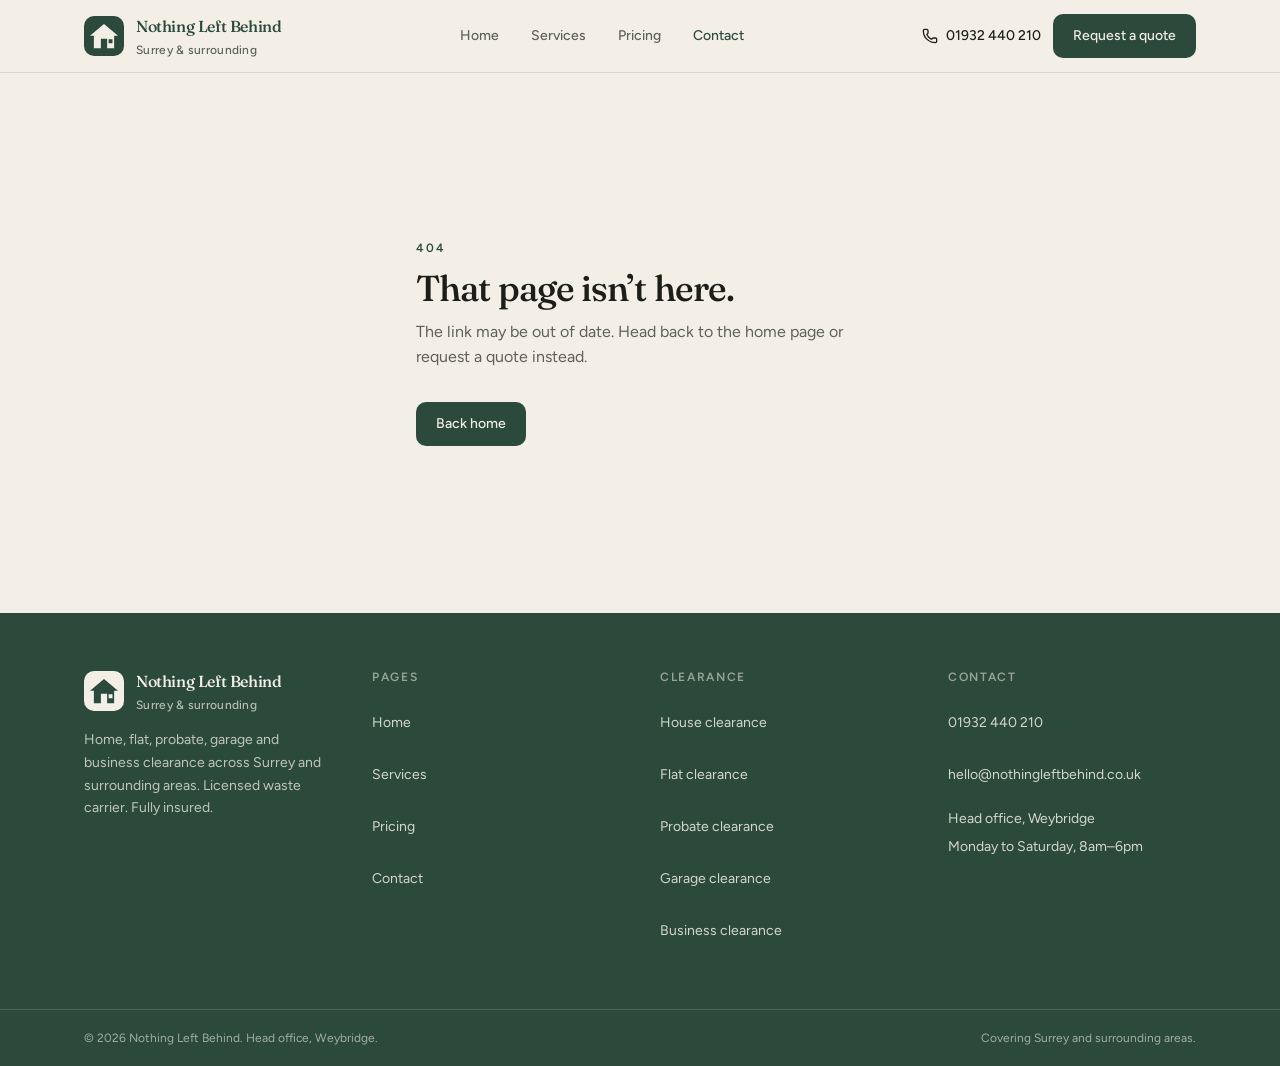
==== contact/index.html @ c04fb4c3 "Nothing Left Behind website files" ====
<!DOCTYPE html><html lang="en-GB" class="antialiased"><head><meta charSet="utf-8"/><meta name="viewport" content="width=device-width, initial-scale=1"/><link rel="stylesheet" href="https://fonts.googleapis.com/css2?family=Figtree:ital,wght@0,400;0,500;0,600;1,400&amp;family=Fraunces:opsz,wght@9..144,500;9..144,600&amp;display=swap" data-precedence="default"/><link rel="stylesheet" href="/assets/styles-CDjBwIV-.css" data-precedence="default"/><title>Nothing Left Behind</title><meta name="description" content="Home, flat, probate, garage and business clearance across Surrey and surrounding areas. Licensed, insured, nothing left behind."/><meta name="theme-color" content="#2c4a3c"/><link rel="modulepreload" href="/assets/index-CmhzGAoc.js"/><link rel="modulepreload" href="/assets/contact-N28rj4Sq.js"/><link rel="modulepreload" href="/assets/page-hero-KiuVw6un.js"/><link rel="icon" type="image/svg+xml" href="/favicon.svg"/><link rel="preconnect" href="https://fonts.googleapis.com"/><link rel="preconnect" href="https://fonts.gstatic.com" crossorigin="anonymous"/></head><body class="bg-paper text-ink"><div class="flex min-h-dvh flex-col bg-paper text-ink"><header class="sticky top-0 z-40 border-b border-line/80 bg-paper/95 backdrop-blur-sm"><div class="mx-auto flex h-16 max-w-6xl items-center justify-between gap-4 px-5 lg:h-18"><a class="group flex min-h-11 items-center gap-3 text-forest" aria-label="Nothing Left Behind, home" href="/"><svg viewBox="0 0 32 32" class="size-10 shrink-0" aria-hidden="true"><rect width="32" height="32" rx="8" class="fill-forest"></rect><path fill-rule="evenodd" class="fill-cream" d="M16 6.4 27.2 15.8h-3.1V25.8H7.9V15.8H4.8L16 6.4Zm-2.5 19.4V18.2h5V25.8h-5Zm6.2-7.2h3.1v3.1h-3.1V18.6Z"></path></svg><span class="flex min-w-0 flex-col leading-none"><span class="font-display text-base font-medium tracking-tight">Nothing Left Behind</span><span class="mt-1 text-xs font-medium tracking-wide text-muted">Surrey &amp; surrounding</span></span></a><nav class="hidden items-center gap-1 md:flex" aria-label="Primary"><a class="inline-flex h-11 items-center rounded-md px-3.5 text-sm font-medium transition-colors duration-150 text-muted hover:text-ink" href="/">Home</a><a class="inline-flex h-11 items-center rounded-md px-3.5 text-sm font-medium transition-colors duration-150 text-muted hover:text-ink" href="/services">Services</a><a class="inline-flex h-11 items-center rounded-md px-3.5 text-sm font-medium transition-colors duration-150 text-muted hover:text-ink" href="/pricing">Pricing</a><a class="inline-flex h-11 items-center rounded-md px-3.5 text-sm font-medium transition-colors duration-150 text-forest active" href="/contact" data-status="active" aria-current="page">Contact</a></nav><div class="hidden items-center gap-3 lg:flex"><a href="tel:+441932440210" class="inline-flex h-11 items-center gap-2 text-sm font-medium text-ink"><svg xmlns="http://www.w3.org/2000/svg" width="24" height="24" viewBox="0 0 24 24" fill="none" stroke="currentColor" stroke-width="2" stroke-linecap="round" stroke-linejoin="round" class="lucide lucide-phone size-4" aria-hidden="true"><path d="M13.832 16.568a1 1 0 0 0 1.213-.303l.355-.465A2 2 0 0 1 17 15h3a2 2 0 0 1 2 2v3a2 2 0 0 1-2 2A18 18 0 0 1 2 4a2 2 0 0 1 2-2h3a2 2 0 0 1 2 2v3a2 2 0 0 1-.8 1.6l-.468.351a1 1 0 0 0-.292 1.233 14 14 0 0 0 6.392 6.384"></path></svg>01932 440 210</a><a class="inline-flex items-center justify-center gap-2 whitespace-nowrap font-medium transition-[color,background-color,border-color,transform] duration-150 ease-[cubic-bezier(0.22,1,0.36,1)] focus-visible:outline-none focus-visible:ring-2 focus-visible:ring-forest focus-visible:ring-offset-2 focus-visible:ring-offset-paper disabled:pointer-events-none disabled:opacity-50 active:scale-[0.98] bg-forest text-cream hover:bg-forest-deep h-11 rounded-md px-5 text-sm active" href="/contact" data-status="active" aria-current="page">Request a quote</a></div><button type="button" class="inline-flex size-11 items-center justify-center rounded-md text-ink md:hidden" aria-expanded="false" aria-controls="mobile-nav" aria-label="Open menu"><svg xmlns="http://www.w3.org/2000/svg" width="24" height="24" viewBox="0 0 24 24" fill="none" stroke="currentColor" stroke-width="2" stroke-linecap="round" stroke-linejoin="round" class="lucide lucide-menu size-5" aria-hidden="true"><path d="M4 12h16"></path><path d="M4 18h16"></path><path d="M4 6h16"></path></svg></button></div></header><!--$--><main><section class="border-b border-line bg-surface"><div class="mx-auto max-w-6xl px-5 py-12 sm:py-16"><p class="text-xs font-semibold tracking-[0.16em] text-forest uppercase">Contact</p><h1 class="mt-3 max-w-3xl font-display text-4xl font-medium tracking-tight text-ink sm:text-5xl">Tell us what needs clearing.</h1><p class="mt-4 max-w-2xl text-base leading-relaxed text-muted sm:text-lg">Fill in the form and your email app opens a message to us, ready to send. Attach photos of the rooms if you have them. We reply within one working day.</p></div></section><section class="bg-paper"><div class="mx-auto grid max-w-6xl gap-12 px-5 py-14 lg:grid-cols-[minmax(0,1fr)_20rem] lg:py-16"><form noValidate="" class="rounded-xl border border-line bg-elevated p-5 sm:p-8"><div class="grid gap-5 sm:grid-cols-2"><div class="sm:col-span-1"><label class="block text-sm font-medium text-ink mb-2" for="name">Name</label><input class="h-11 w-full rounded-md border border-line bg-elevated px-3.5 text-base text-ink placeholder:text-subtle transition-[border-color,box-shadow] duration-150 ease-[cubic-bezier(0.22,1,0.36,1)] focus-visible:outline-none focus-visible:ring-2 focus-visible:ring-forest md:text-sm" id="name" autoComplete="name" aria-invalid="false" name="name" value=""/></div><div class="sm:col-span-1"><label class="block text-sm font-medium text-ink mb-2" for="email">Email</label><input class="h-11 w-full rounded-md border border-line bg-elevated px-3.5 text-base text-ink placeholder:text-subtle transition-[border-color,box-shadow] duration-150 ease-[cubic-bezier(0.22,1,0.36,1)] focus-visible:outline-none focus-visible:ring-2 focus-visible:ring-forest md:text-sm" id="email" type="email" autoComplete="email" aria-invalid="false" name="email" value=""/></div><div><label class="block text-sm font-medium text-ink mb-2" for="phone">Phone</label><input class="h-11 w-full rounded-md border border-line bg-elevated px-3.5 text-base text-ink placeholder:text-subtle transition-[border-color,box-shadow] duration-150 ease-[cubic-bezier(0.22,1,0.36,1)] focus-visible:outline-none focus-visible:ring-2 focus-visible:ring-forest md:text-sm" id="phone" type="tel" autoComplete="tel" aria-invalid="false" name="phone" value=""/></div><div><label class="block text-sm font-medium text-ink mb-2" for="clearanceType">Type of clearance</label><select id="clearanceType" name="clearanceType" aria-invalid="false" class="h-11 w-full rounded-md border border-line bg-elevated px-3.5 text-base text-ink transition-[border-color,box-shadow] duration-150 focus-visible:outline-none focus-visible:ring-2 focus-visible:ring-forest md:text-sm"><option value="" selected="">Select a type</option><option value="house">House clearance</option><option value="flat">Flat clearance</option><option value="probate">Probate clearance</option><option value="garage">Garage clearance</option><option value="business">Business clearance</option></select></div><div class="sm:col-span-2"><label class="block text-sm font-medium text-ink mb-2" for="address">Address of the property</label><input class="h-11 w-full rounded-md border border-line bg-elevated px-3.5 text-base text-ink placeholder:text-subtle transition-[border-color,box-shadow] duration-150 ease-[cubic-bezier(0.22,1,0.36,1)] focus-visible:outline-none focus-visible:ring-2 focus-visible:ring-forest md:text-sm" id="address" autoComplete="street-address" placeholder="Street, town, postcode" aria-invalid="false" name="address" value=""/></div><div class="sm:col-span-2"><label class="block text-sm font-medium text-ink mb-2" for="notes">Any other information</label><textarea class="min-h-32 w-full rounded-lg border border-line bg-elevated px-3.5 py-3 text-base text-ink placeholder:text-subtle transition-[border-color,box-shadow] duration-150 ease-[cubic-bezier(0.22,1,0.36,1)] focus-visible:outline-none focus-visible:ring-2 focus-visible:ring-forest md:text-sm" id="notes" name="notes" rows="5" placeholder="Rooms to clear, access, preferred dates, anything to keep…"></textarea></div></div><div class="mt-6 flex flex-col gap-3 sm:flex-row sm:items-center sm:justify-between"><p class="text-xs text-subtle">We only use these details to quote and arrange the job.</p><button class="inline-flex items-center justify-center gap-2 whitespace-nowrap font-medium transition-[color,background-color,border-color,transform] duration-150 ease-[cubic-bezier(0.22,1,0.36,1)] focus-visible:outline-none focus-visible:ring-2 focus-visible:ring-forest focus-visible:ring-offset-2 focus-visible:ring-offset-paper disabled:pointer-events-none disabled:opacity-50 active:scale-[0.98] bg-forest text-cream hover:bg-forest-deep h-12 rounded-lg px-6 text-base" type="submit">Send enquiry</button></div></form><aside class="space-y-8"><div><h2 class="font-display text-2xl font-medium tracking-tight">Talk to us</h2><ul class="mt-5 space-y-4 text-sm"><li class="flex gap-3"><svg xmlns="http://www.w3.org/2000/svg" width="24" height="24" viewBox="0 0 24 24" fill="none" stroke="currentColor" stroke-width="2" stroke-linecap="round" stroke-linejoin="round" class="lucide lucide-phone mt-0.5 size-4 text-forest" aria-hidden="true"><path d="M13.832 16.568a1 1 0 0 0 1.213-.303l.355-.465A2 2 0 0 1 17 15h3a2 2 0 0 1 2 2v3a2 2 0 0 1-2 2A18 18 0 0 1 2 4a2 2 0 0 1 2-2h3a2 2 0 0 1 2 2v3a2 2 0 0 1-.8 1.6l-.468.351a1 1 0 0 0-.292 1.233 14 14 0 0 0 6.392 6.384"></path></svg><div><p class="font-medium">Phone</p><a href="tel:+441932440210" class="text-muted hover:text-ink">01932 440 210</a><p class="mt-1 text-subtle">Monday to Saturday, 8am–6pm</p></div></li><li class="flex gap-3"><svg xmlns="http://www.w3.org/2000/svg" width="24" height="24" viewBox="0 0 24 24" fill="none" stroke="currentColor" stroke-width="2" stroke-linecap="round" stroke-linejoin="round" class="lucide lucide-mail mt-0.5 size-4 text-forest" aria-hidden="true"><path d="m22 7-8.991 5.727a2 2 0 0 1-2.009 0L2 7"></path><rect x="2" y="4" width="20" height="16" rx="2"></rect></svg><div><p class="font-medium">Email</p><a href="mailto:hello@nothingleftbehind.co.uk" class="break-all text-muted hover:text-ink">hello@nothingleftbehind.co.uk</a></div></li><li class="flex gap-3"><svg xmlns="http://www.w3.org/2000/svg" width="24" height="24" viewBox="0 0 24 24" fill="none" stroke="currentColor" stroke-width="2" stroke-linecap="round" stroke-linejoin="round" class="lucide lucide-map-pin mt-0.5 size-4 text-forest" aria-hidden="true"><path d="M20 10c0 4.993-5.539 10.193-7.399 11.799a1 1 0 0 1-1.202 0C9.539 20.193 4 14.993 4 10a8 8 0 0 1 16 0"></path><circle cx="12" cy="10" r="3"></circle></svg><div><p class="font-medium">Based in</p><p class="text-muted">Head office, Weybridge</p><p class="mt-1 text-subtle">Surrey and surrounding areas<!-- -->. If you are further out, still ask.</p></div></li></ul></div></aside></div></section></main><!--/$--><footer class="mt-auto bg-forest text-cream"><div class="mx-auto grid max-w-6xl gap-10 px-5 py-14 sm:grid-cols-2 lg:grid-cols-4"><div class="sm:col-span-2 lg:col-span-1"><a class="group flex min-h-11 items-center gap-3 text-cream" aria-label="Nothing Left Behind, home" href="/"><svg viewBox="0 0 32 32" class="size-10 shrink-0" aria-hidden="true"><rect width="32" height="32" rx="8" class="fill-cream"></rect><path fill-rule="evenodd" class="fill-forest" d="M16 6.4 27.2 15.8h-3.1V25.8H7.9V15.8H4.8L16 6.4Zm-2.5 19.4V18.2h5V25.8h-5Zm6.2-7.2h3.1v3.1h-3.1V18.6Z"></path></svg><span class="flex min-w-0 flex-col leading-none"><span class="font-display text-base font-medium tracking-tight">Nothing Left Behind</span><span class="mt-1 text-xs font-medium tracking-wide text-cream/70">Surrey &amp; surrounding</span></span></a><p class="mt-4 max-w-xs text-sm leading-relaxed text-cream/75">Home, flat, probate, garage and business clearance across Surrey and surrounding areas. Licensed waste carrier. Fully insured.</p></div><div><h2 class="font-sans text-xs font-semibold tracking-[0.14em] text-cream/55 uppercase">Pages</h2><ul class="mt-4 space-y-2"><li><a class="inline-flex min-h-11 items-center text-sm text-cream/85 hover:text-cream" href="/">Home</a></li><li><a class="inline-flex min-h-11 items-center text-sm text-cream/85 hover:text-cream" href="/services">Services</a></li><li><a class="inline-flex min-h-11 items-center text-sm text-cream/85 hover:text-cream" href="/pricing">Pricing</a></li><li><a class="inline-flex min-h-11 items-center text-sm text-cream/85 hover:text-cream active" href="/contact" data-status="active" aria-current="page">Contact</a></li></ul></div><div><h2 class="font-sans text-xs font-semibold tracking-[0.14em] text-cream/55 uppercase">Clearance</h2><ul class="mt-4 space-y-2"><li><a class="inline-flex min-h-11 items-center text-sm text-cream/85 hover:text-cream" href="/services#house">House clearance</a></li><li><a class="inline-flex min-h-11 items-center text-sm text-cream/85 hover:text-cream" href="/services#flat">Flat clearance</a></li><li><a class="inline-flex min-h-11 items-center text-sm text-cream/85 hover:text-cream" href="/services#probate">Probate clearance</a></li><li><a class="inline-flex min-h-11 items-center text-sm text-cream/85 hover:text-cream" href="/services#garage">Garage clearance</a></li><li><a class="inline-flex min-h-11 items-center text-sm text-cream/85 hover:text-cream" href="/services#business">Business clearance</a></li></ul></div><div><h2 class="font-sans text-xs font-semibold tracking-[0.14em] text-cream/55 uppercase">Contact</h2><ul class="mt-4 space-y-2 text-sm text-cream/85"><li><a href="tel:+441932440210" class="inline-flex min-h-11 items-center hover:text-cream">01932 440 210</a></li><li><a href="mailto:hello@nothingleftbehind.co.uk" class="inline-flex min-h-11 items-center break-all hover:text-cream">hello@nothingleftbehind.co.uk</a></li><li class="pt-1">Head office, Weybridge</li><li>Monday to Saturday, 8am–6pm</li></ul></div></div><div class="border-t border-cream/15"><div class="mx-auto flex max-w-6xl flex-col gap-3 px-5 py-5 text-xs text-cream/60 sm:flex-row sm:items-center sm:justify-between"><p>© <!-- -->2026<!-- --> Nothing Left Behind. <!-- -->Head office, Weybridge<!-- -->.</p><p>Covering <!-- -->Surrey and surrounding areas<!-- -->.</p></div></div></footer></div><script data-tsr-stream-part="">(self.$R=self.$R||{})["tsr"]=[];self.$_TSR={h(){this.hydrated=!0,this.c()},e(){this.streamEnded=!0,this.c()},c(){this.hydrated&&this.streamEnded&&(delete self.$_TSR,delete self.$R.tsr)},p(e){this.initialized?e():this.buffer.push(e)},buffer:[]};$_TSR.router=($R=>$R[0]={manifest:$R[1]={routes:$R[2]={__root__:$R[3]={preloads:$R[4]=["/assets/index-CmhzGAoc.js"],scripts:$R[5]=[$R[6]={attrs:$R[7]={type:"module",async:!0,src:"/assets/index-CmhzGAoc.js"}}]},"/contact":$R[8]={preloads:$R[9]=["/assets/contact-N28rj4Sq.js","/assets/page-hero-KiuVw6un.js"]}}},matches:$R[10]=[$R[11]={i:"__root__#",u:1793975683244,s:"success",ssr:!0},$R[12]={i:"#contact#contact",u:1793975683244,s:"success",ssr:!0}]})($R["tsr"]);$_TSR.e();{let s=document.currentScript,p;while((p=s.previousElementSibling)&&p.hasAttribute('data-tsr-stream-part'))p.remove();s.remove()}</script><script type="module" async="" src="/assets/index-CmhzGAoc.js"></script><script>document.currentScript.remove();/*$tsr-stream-boundary*/</script></body></html>
---- assets/styles-CDjBwIV-.css ----
/*! tailwindcss v4.3.3 | MIT License | https://tailwindcss.com */
@layer properties{@supports (((-webkit-hyphens:none)) and (not (margin-trim:inline))) or ((-moz-orient:inline) and (not (color:rgb(from red r g b)))){*,:before,:after,::backdrop{--tw-scale-x:1;--tw-scale-y:1;--tw-scale-z:1;--tw-rotate-x:initial;--tw-rotate-y:initial;--tw-rotate-z:initial;--tw-skew-x:initial;--tw-skew-y:initial;--tw-pan-x:initial;--tw-pan-y:initial;--tw-pinch-zoom:initial;--tw-space-y-reverse:0;--tw-space-x-reverse:0;--tw-divide-x-reverse:0;--tw-border-style:solid;--tw-divide-y-reverse:0;--tw-leading:initial;--tw-font-weight:initial;--tw-tracking:initial;--tw-ordinal:initial;--tw-slashed-zero:initial;--tw-numeric-figure:initial;--tw-numeric-spacing:initial;--tw-numeric-fraction:initial;--tw-shadow:0 0 #0000;--tw-shadow-color:initial;--tw-shadow-alpha:100%;--tw-inset-shadow:0 0 #0000;--tw-inset-shadow-color:initial;--tw-inset-shadow-alpha:100%;--tw-ring-color:initial;--tw-ring-shadow:0 0 #0000;--tw-inset-ring-color:initial;--tw-inset-ring-shadow:0 0 #0000;--tw-ring-inset:initial;--tw-ring-offset-width:0px;--tw-ring-offset-color:#fff;--tw-ring-offset-shadow:0 0 #0000;--tw-outline-style:solid;--tw-blur:initial;--tw-brightness:initial;--tw-contrast:initial;--tw-grayscale:initial;--tw-hue-rotate:initial;--tw-invert:initial;--tw-opacity:initial;--tw-saturate:initial;--tw-sepia:initial;--tw-drop-shadow:initial;--tw-drop-shadow-color:initial;--tw-drop-shadow-alpha:100%;--tw-drop-shadow-size:initial;--tw-backdrop-blur:initial;--tw-backdrop-brightness:initial;--tw-backdrop-contrast:initial;--tw-backdrop-grayscale:initial;--tw-backdrop-hue-rotate:initial;--tw-backdrop-invert:initial;--tw-backdrop-opacity:initial;--tw-backdrop-saturate:initial;--tw-backdrop-sepia:initial;--tw-duration:initial;--tw-ease:initial;--tw-content:"";--tw-translate-x:0;--tw-translate-y:0;--tw-translate-z:0}}}@layer theme{:root,:host{--font-sans:"Figtree", "Segoe UI", system-ui, sans-serif;--font-mono:ui-monospace, SFMono-Regular, Menlo, Monaco, Consolas, "Liberation Mono", "Courier New", monospace;--color-red-500:oklch(63.7% .237 25.331);--color-red-800:oklch(44.4% .177 26.899);--color-zinc-50:oklch(98.5% 0 none);--color-zinc-400:oklch(70.5% .015 286.067);--color-zinc-500:oklch(55.2% .016 285.938);--color-zinc-900:oklch(21% .006 285.885);--color-zinc-950:oklch(14.1% .005 285.823);--color-neutral-100:oklch(97% 0 none);--color-neutral-300:oklch(87% 0 none);--color-neutral-500:oklch(55.6% 0 none);--color-neutral-700:oklch(37.1% 0 none);--color-neutral-900:oklch(20.5% 0 none);--color-black:#000;--color-white:#fff;--spacing:.25rem;--container-xs:20rem;--container-sm:24rem;--container-md:28rem;--container-lg:32rem;--container-xl:36rem;--container-2xl:42rem;--container-3xl:48rem;--container-6xl:72rem;--text-xs:.75rem;--text-xs--line-height:calc(1 / .75);--text-sm:.875rem;--text-sm--line-height:calc(1.25 / .875);--text-base:1rem;--text-base--line-height:calc(1.5 / 1);--text-lg:1.125rem;--text-lg--line-height:calc(1.75 / 1.125);--text-xl:1.25rem;--text-xl--line-height:calc(1.75 / 1.25);--text-2xl:1.5rem;--text-2xl--line-height:calc(2 / 1.5);--text-3xl:1.875rem;--text-3xl--line-height:calc(2.25 / 1.875);--text-4xl:2.25rem;--text-4xl--line-height:calc(2.5 / 2.25);--text-5xl:3rem;--text-5xl--line-height:1;--text-6xl:3.75rem;--text-6xl--line-height:1;--font-weight-normal:400;--font-weight-medium:500;--font-weight-semibold:600;--tracking-tight:-.025em;--tracking-wide:.025em;--leading-tight:1.25;--leading-snug:1.375;--leading-normal:1.5;--leading-relaxed:1.625;--radius-xs:.125rem;--radius-sm:6px;--radius-md:10px;--radius-lg:18px;--radius-xl:28px;--radius-2xl:1rem;--ease-out:cubic-bezier(0, 0, .2, 1);--ease-in-out:cubic-bezier(.4, 0, .2, 1);--animate-pulse:pulse 2s cubic-bezier(.4, 0, .6, 1) infinite;--blur-sm:8px;--default-transition-duration:.15s;--default-transition-timing-function:cubic-bezier(.4, 0, .2, 1);--default-font-family:var(--font-sans);--default-mono-font-family:var(--font-mono);--font-display:"Fraunces", "Iowan Old Style", Georgia, serif;--color-paper:#f3efe6;--color-surface:#faf7f1;--color-elevated:#fffcf7;--color-ink:#1c1e19;--color-muted:#5e6159;--color-subtle:#7d8076;--color-forest:#2c4a3c;--color-forest-deep:#1e3329;--color-cream:#f3efe6;--color-line:#d5d0c4}}@layer base{*,:after,:before,::backdrop{box-sizing:border-box;border:0 solid;margin:0;padding:0}::file-selector-button{box-sizing:border-box;border:0 solid;margin:0;padding:0}html,:host{-webkit-text-size-adjust:100%;tab-size:4;line-height:1.5;font-family:var(--default-font-family,-apple-system, BlinkMacSystemFont, "Segoe UI", Roboto, "Helvetica Neue", "Noto Sans", Arial, sans-serif, "Apple Color Emoji", "Segoe UI Emoji", "Segoe UI Symbol", "Noto Color Emoji");font-feature-settings:var(--default-font-feature-settings,normal);font-variation-settings:var(--default-font-variation-settings,normal);-webkit-tap-highlight-color:transparent}hr{height:0;color:inherit;border-top-width:1px}abbr:where([title]){-webkit-text-decoration:underline dotted;text-decoration:underline dotted}h1,h2,h3,h4,h5,h6{font-size:inherit;font-weight:inherit}a{color:inherit;-webkit-text-decoration:inherit;-webkit-text-decoration:inherit;-webkit-text-decoration:inherit;-webkit-text-decoration:inherit;text-decoration:inherit}b,strong{font-weight:bolder}code,kbd,samp,pre{font-family:var(--default-mono-font-family,ui-monospace, SFMono-Regular, Menlo, Monaco, Consolas, "Liberation Mono", "Courier New", monospace);font-feature-settings:var(--default-mono-font-feature-settings,normal);font-variation-settings:var(--default-mono-font-variation-settings,normal);font-size:1em}small{font-size:80%}sub,sup{vertical-align:baseline;font-size:75%;line-height:0;position:relative}sub{bottom:-.25em}sup{top:-.5em}table{text-indent:0;border-color:inherit;border-collapse:collapse}:-moz-focusring:where(:not(iframe)){outline:auto}progress{vertical-align:baseline}summary{display:list-item}ol,ul,menu{list-style:none}img,svg,video,canvas,audio,iframe,embed,object{vertical-align:middle;display:block}img,video{max-width:100%;height:auto}button,input,select,optgroup,textarea{font:inherit;font-feature-settings:inherit;font-variation-settings:inherit;letter-spacing:inherit;color:inherit;opacity:1;background-color:#0000;border-radius:0}::file-selector-button{font:inherit;font-feature-settings:inherit;font-variation-settings:inherit;letter-spacing:inherit;color:inherit;opacity:1;background-color:#0000;border-radius:0}:where(select:is([multiple],[size])) optgroup{font-weight:bolder}:where(select:is([multiple],[size])) optgroup option{padding-inline-start:20px}::file-selector-button{margin-inline-end:4px}::placeholder{opacity:1}@supports (not ((-webkit-appearance:-apple-pay-button))) or (contain-intrinsic-size:1px){::placeholder{color:currentColor}@supports (color:color-mix(in lab, red, red)){::placeholder{color:color-mix(in oklab, currentcolor 50%, transparent)}}}textarea{resize:vertical}::-webkit-search-decoration{-webkit-appearance:none}::-webkit-date-and-time-value{min-height:1lh;text-align:inherit}::-webkit-datetime-edit{display:inline-flex}::-webkit-datetime-edit-fields-wrapper{padding:0}::-webkit-datetime-edit{padding-block:0}::-webkit-datetime-edit-year-field{padding-block:0}::-webkit-datetime-edit-month-field{padding-block:0}::-webkit-datetime-edit-day-field{padding-block:0}::-webkit-datetime-edit-hour-field{padding-block:0}::-webkit-datetime-edit-minute-field{padding-block:0}::-webkit-datetime-edit-second-field{padding-block:0}::-webkit-datetime-edit-millisecond-field{padding-block:0}::-webkit-datetime-edit-meridiem-field{padding-block:0}::-webkit-calendar-picker-indicator{line-height:1}:-moz-ui-invalid{box-shadow:none}button,input:where([type=button],[type=reset],[type=submit]){appearance:button}::file-selector-button{appearance:button}::-webkit-inner-spin-button{height:auto}::-webkit-outer-spin-button{height:auto}[hidden]:where(:not([hidden=until-found])){display:none!important}html{-webkit-font-smoothing:antialiased;-moz-osx-font-smoothing:grayscale}button:not(:disabled),[role=button]:not(:disabled){cursor:pointer}html,body,#app{background-color:var(--color-paper);min-height:100%;color:var(--color-ink)}body{font-family:var(--font-sans);line-height:1.55}h1,h2,h3,h4{text-wrap:balance;font-family:var(--font-display);letter-spacing:-.03em;line-height:1.15}p{text-wrap:pretty}}@layer components;@layer utilities{.\@container{container-type:inline-size}.collapse{visibility:collapse}.invisible{visibility:hidden}.visible{visibility:visible}.sr-only{clip-path:inset(50%);white-space:nowrap;border-width:0;width:1px;height:1px;margin:-1px;padding:0;position:absolute;overflow:hidden}.not-sr-only{clip-path:none;white-space:normal;width:auto;height:auto;margin:0;padding:0;position:static;overflow:visible}.absolute{position:absolute}.fixed{position:fixed}.relative{position:relative}.static{position:static}.sticky{position:sticky}.inset-0{inset:0}.top-0{top:0}.right-1{right:var(--spacing)}.right-2{right:calc(var(--spacing) * 2)}.right-3{right:calc(var(--spacing) * 3)}.right-4{right:calc(var(--spacing) * 4)}.left-1{left:var(--spacing)}.left-2{left:calc(var(--spacing) * 2)}.left-3{left:calc(var(--spacing) * 3)}.left-4{left:calc(var(--spacing) * 4)}.isolate{isolation:isolate}.isolation-auto{isolation:auto}.z-40{z-index:40}.container{width:100%}@media (width>=40rem){.container{max-width:40rem}}@media (width>=48rem){.container{max-width:48rem}}@media (width>=64rem){.container{max-width:64rem}}@media (width>=80rem){.container{max-width:80rem}}@media (width>=96rem){.container{max-width:96rem}}.mx-auto{margin-inline:auto}.mt-0\.5{margin-top:calc(var(--spacing) * .5)}.mt-1{margin-top:var(--spacing)}.mt-1\.5{margin-top:calc(var(--spacing) * 1.5)}.mt-2{margin-top:calc(var(--spacing) * 2)}.mt-3{margin-top:calc(var(--spacing) * 3)}.mt-4{margin-top:calc(var(--spacing) * 4)}.mt-5{margin-top:calc(var(--spacing) * 5)}.mt-6{margin-top:calc(var(--spacing) * 6)}.mt-8{margin-top:calc(var(--spacing) * 8)}.mt-10{margin-top:calc(var(--spacing) * 10)}.mt-auto{margin-top:auto}.mb-2{margin-bottom:calc(var(--spacing) * 2)}.ml-px{margin-left:1px}.block{display:block}.contents{display:contents}.flex{display:flex}.flow-root{display:flow-root}.grid{display:grid}.hidden{display:none}.inline{display:inline}.inline-block{display:inline-block}.inline-flex{display:inline-flex}.inline-grid{display:inline-grid}.inline-table{display:inline-table}.list-item{display:list-item}.table{display:table}.table-caption{display:table-caption}.table-cell{display:table-cell}.table-column{display:table-column}.table-column-group{display:table-column-group}.table-footer-group{display:table-footer-group}.table-header-group{display:table-header-group}.table-row{display:table-row}.table-row-group{display:table-row-group}.aspect-4\/3{aspect-ratio:4/3}.size-1\.5{width:calc(var(--spacing) * 1.5);height:calc(var(--spacing) * 1.5)}.size-4{width:calc(var(--spacing) * 4);height:calc(var(--spacing) * 4)}.size-5{width:calc(var(--spacing) * 5);height:calc(var(--spacing) * 5)}.size-8{width:calc(var(--spacing) * 8);height:calc(var(--spacing) * 8)}.size-10{width:calc(var(--spacing) * 10);height:calc(var(--spacing) * 10)}.size-11{width:calc(var(--spacing) * 11);height:calc(var(--spacing) * 11)}.size-full{width:100%;height:100%}.h-8{height:calc(var(--spacing) * 8)}.h-10{height:calc(var(--spacing) * 10)}.h-11{height:calc(var(--spacing) * 11)}.h-12{height:calc(var(--spacing) * 12)}.h-16{height:calc(var(--spacing) * 16)}.h-full{height:100%}.min-h-11{min-height:calc(var(--spacing) * 11)}.min-h-32{min-height:calc(var(--spacing) * 32)}.min-h-72{min-height:calc(var(--spacing) * 72)}.min-h-140{min-height:calc(var(--spacing) * 140)}.min-h-\[60vh\]{min-height:60vh}.min-h-dvh{min-height:100dvh}.min-h-screen{min-height:100vh}.w-8{width:calc(var(--spacing) * 8)}.w-fit{width:fit-content}.w-full{width:100%}.max-w-2xl{max-width:var(--container-2xl)}.max-w-3xl{max-width:var(--container-3xl)}.max-w-6xl{max-width:var(--container-6xl)}.max-w-lg{max-width:var(--container-lg)}.max-w-md{max-width:var(--container-md)}.max-w-sm{max-width:var(--container-sm)}.max-w-xl{max-width:var(--container-xl)}.max-w-xs{max-width:var(--container-xs)}.min-w-0{min-width:0}.shrink{flex-shrink:1}.shrink-0{flex-shrink:0}.grow{flex-grow:1}.border-collapse{border-collapse:collapse}.translate-none{translate:none}.scale-100{--tw-scale-x:100%;--tw-scale-y:100%;--tw-scale-z:100%;scale:var(--tw-scale-x) var(--tw-scale-y)}.scale-3d{scale:var(--tw-scale-x) var(--tw-scale-y) var(--tw-scale-z)}.scale-\[0\.25\]{scale:.25}.transform{transform:var(--tw-rotate-x,) var(--tw-rotate-y,) var(--tw-rotate-z,) var(--tw-skew-x,) var(--tw-skew-y,)}.animate-pulse{animation:var(--animate-pulse)}.cursor-pointer{cursor:pointer}.touch-pinch-zoom{--tw-pinch-zoom:pinch-zoom;touch-action:var(--tw-pan-x,) var(--tw-pan-y,) var(--tw-pinch-zoom,)}.resize{resize:both}.scroll-mt-24{scroll-margin-top:calc(var(--spacing) * 24)}.flex-col{flex-direction:column}.flex-wrap{flex-wrap:wrap}.place-items-center{place-items:center}.items-baseline{align-items:baseline}.items-center{align-items:center}.items-start{align-items:flex-start}.justify-between{justify-content:space-between}.justify-center{justify-content:center}.justify-end{justify-content:flex-end}.gap-1{gap:var(--spacing)}.gap-2{gap:calc(var(--spacing) * 2)}.gap-3{gap:calc(var(--spacing) * 3)}.gap-4{gap:calc(var(--spacing) * 4)}.gap-5{gap:calc(var(--spacing) * 5)}.gap-6{gap:calc(var(--spacing) * 6)}.gap-8{gap:calc(var(--spacing) * 8)}.gap-10{gap:calc(var(--spacing) * 10)}.gap-12{gap:calc(var(--spacing) * 12)}:where(.space-y-2>:not(:last-child)){--tw-space-y-reverse:0;margin-block-start:calc(calc(var(--spacing) * 2) * var(--tw-space-y-reverse));margin-block-end:calc(calc(var(--spacing) * 2) * calc(1 - var(--tw-space-y-reverse)))}:where(.space-y-3>:not(:last-child)){--tw-space-y-reverse:0;margin-block-start:calc(calc(var(--spacing) * 3) * var(--tw-space-y-reverse));margin-block-end:calc(calc(var(--spacing) * 3) * calc(1 - var(--tw-space-y-reverse)))}:where(.space-y-4>:not(:last-child)){--tw-space-y-reverse:0;margin-block-start:calc(calc(var(--spacing) * 4) * var(--tw-space-y-reverse));margin-block-end:calc(calc(var(--spacing) * 4) * calc(1 - var(--tw-space-y-reverse)))}:where(.space-y-8>:not(:last-child)){--tw-space-y-reverse:0;margin-block-start:calc(calc(var(--spacing) * 8) * var(--tw-space-y-reverse));margin-block-end:calc(calc(var(--spacing) * 8) * calc(1 - var(--tw-space-y-reverse)))}:where(.space-y-reverse>:not(:last-child)){--tw-space-y-reverse:1}:where(.space-x-reverse>:not(:last-child)){--tw-space-x-reverse:1}:where(.divide-x>:not(:last-child)){--tw-divide-x-reverse:0;border-inline-style:var(--tw-border-style);border-inline-start-width:calc(1px * var(--tw-divide-x-reverse));border-inline-end-width:calc(1px * calc(1 - var(--tw-divide-x-reverse)))}:where(.divide-y>:not(:last-child)){--tw-divide-y-reverse:0;border-bottom-style:var(--tw-border-style);border-top-style:var(--tw-border-style);border-top-width:calc(1px * var(--tw-divide-y-reverse));border-bottom-width:calc(1px * calc(1 - var(--tw-divide-y-reverse)))}:where(.divide-y-reverse>:not(:last-child)){--tw-divide-y-reverse:1}.truncate{text-overflow:ellipsis;white-space:nowrap;overflow:hidden}.overflow-hidden{overflow:hidden}.overflow-x-auto{overflow-x:auto}.rounded{border-radius:.25rem}.rounded-2xl{border-radius:var(--radius-2xl)}.rounded-full{border-radius:2147483647px}.rounded-lg{border-radius:var(--radius-lg)}.rounded-md{border-radius:var(--radius-md)}.rounded-xl{border-radius:var(--radius-xl)}.rounded-s{border-start-start-radius:.25rem;border-end-start-radius:.25rem}.rounded-ss{border-start-start-radius:.25rem}.rounded-e{border-start-end-radius:.25rem;border-end-end-radius:.25rem}.rounded-se{border-start-end-radius:.25rem}.rounded-ee{border-end-end-radius:.25rem}.rounded-es{border-end-start-radius:.25rem}.rounded-t{border-top-left-radius:.25rem;border-top-right-radius:.25rem}.rounded-l{border-top-left-radius:.25rem;border-bottom-left-radius:.25rem}.rounded-tl{border-top-left-radius:.25rem}.rounded-r{border-top-right-radius:.25rem;border-bottom-right-radius:.25rem}.rounded-tr{border-top-right-radius:.25rem}.rounded-b{border-bottom-right-radius:.25rem;border-bottom-left-radius:.25rem}.rounded-br{border-bottom-right-radius:.25rem}.rounded-bl{border-bottom-left-radius:.25rem}.border{border-style:var(--tw-border-style);border-width:1px}.border-x{border-inline-style:var(--tw-border-style);border-inline-width:1px}.border-y{border-block-style:var(--tw-border-style);border-block-width:1px}.border-s{border-inline-start-style:var(--tw-border-style);border-inline-start-width:1px}.border-e{border-inline-end-style:var(--tw-border-style);border-inline-end-width:1px}.border-bs{border-block-start-style:var(--tw-border-style);border-block-start-width:1px}.border-be{border-block-end-style:var(--tw-border-style);border-block-end-width:1px}.border-t{border-top-style:var(--tw-border-style);border-top-width:1px}.border-r{border-right-style:var(--tw-border-style);border-right-width:1px}.border-b{border-bottom-style:var(--tw-border-style);border-bottom-width:1px}.border-l{border-left-style:var(--tw-border-style);border-left-width:1px}.border-cream\/15{border-color:#f3efe626}@supports (color:color-mix(in lab, red, red)){.border-cream\/15{border-color:color-mix(in oklab, var(--color-cream) 15%, transparent)}}.border-cream\/35{border-color:#f3efe659}@supports (color:color-mix(in lab, red, red)){.border-cream\/35{border-color:color-mix(in oklab, var(--color-cream) 35%, transparent)}}.border-line{border-color:var(--color-line)}.border-line\/80{border-color:#d5d0c4cc}@supports (color:color-mix(in lab, red, red)){.border-line\/80{border-color:color-mix(in oklab, var(--color-line) 80%, transparent)}}.border-neutral-300{border-color:var(--color-neutral-300)}.bg-black{background-color:var(--color-black)}.bg-black\/10{background-color:#0000001a}@supports (color:color-mix(in lab, red, red)){.bg-black\/10{background-color:color-mix(in oklab, var(--color-black) 10%, transparent)}}.bg-cream{background-color:var(--color-cream)}.bg-elevated{background-color:var(--color-elevated)}.bg-forest{background-color:var(--color-forest)}.bg-ink\/55{background-color:#1c1e198c}@supports (color:color-mix(in lab, red, red)){.bg-ink\/55{background-color:color-mix(in oklab, var(--color-ink) 55%, transparent)}}.bg-paper{background-color:var(--color-paper)}.bg-paper\/95{background-color:#f3efe6f2}@supports (color:color-mix(in lab, red, red)){.bg-paper\/95{background-color:color-mix(in oklab, var(--color-paper) 95%, transparent)}}.bg-subtle{background-color:var(--color-subtle)}.bg-surface{background-color:var(--color-surface)}.bg-transparent{background-color:#0000}.bg-zinc-50{background-color:var(--color-zinc-50)}.bg-repeat{background-repeat:repeat}.mask-no-clip{-webkit-mask-clip:no-clip;mask-clip:no-clip}.mask-repeat{-webkit-mask-repeat:repeat;mask-repeat:repeat}.fill-cream{fill:var(--color-cream)}.fill-forest{fill:var(--color-forest)}.object-cover{object-fit:cover}.p-2{padding:calc(var(--spacing) * 2)}.p-5{padding:calc(var(--spacing) * 5)}.p-6{padding:calc(var(--spacing) * 6)}.p-8{padding:calc(var(--spacing) * 8)}.p-\[16px\]{padding:16px}.px-3{padding-inline:calc(var(--spacing) * 3)}.px-3\.5{padding-inline:calc(var(--spacing) * 3.5)}.px-4{padding-inline:calc(var(--spacing) * 4)}.px-5{padding-inline:calc(var(--spacing) * 5)}.px-6{padding-inline:calc(var(--spacing) * 6)}.py-2{padding-block:calc(var(--spacing) * 2)}.py-3{padding-block:calc(var(--spacing) * 3)}.py-4{padding-block:calc(var(--spacing) * 4)}.py-5{padding-block:calc(var(--spacing) * 5)}.py-10{padding-block:calc(var(--spacing) * 10)}.py-12{padding-block:calc(var(--spacing) * 12)}.py-14{padding-block:calc(var(--spacing) * 14)}.py-16{padding-block:calc(var(--spacing) * 16)}.py-20{padding-block:calc(var(--spacing) * 20)}.pt-1{padding-top:var(--spacing)}.pt-6{padding-top:calc(var(--spacing) * 6)}.pr-3\.5{padding-right:calc(var(--spacing) * 3.5)}.pb-2{padding-bottom:calc(var(--spacing) * 2)}.pb-4{padding-bottom:calc(var(--spacing) * 4)}.pl-4{padding-left:calc(var(--spacing) * 4)}.text-center{text-align:center}.text-left{text-align:left}.font-display{font-family:var(--font-display)}.font-sans{font-family:var(--font-sans)}.text-2xl{font-size:var(--text-2xl);line-height:var(--tw-leading,var(--text-2xl--line-height))}.text-3xl{font-size:var(--text-3xl);line-height:var(--tw-leading,var(--text-3xl--line-height))}.text-4xl{font-size:var(--text-4xl);line-height:var(--tw-leading,var(--text-4xl--line-height))}.text-base{font-size:var(--text-base);line-height:var(--tw-leading,var(--text-base--line-height))}.text-lg{font-size:var(--text-lg);line-height:var(--tw-leading,var(--text-lg--line-height))}.text-sm{font-size:var(--text-sm);line-height:var(--tw-leading,var(--text-sm--line-height))}.text-xl{font-size:var(--text-xl);line-height:var(--tw-leading,var(--text-xl--line-height))}.text-xs{font-size:var(--text-xs);line-height:var(--tw-leading,var(--text-xs--line-height))}.text-\[13px\]{font-size:13px}.leading-none{--tw-leading:1;line-height:1}.leading-relaxed{--tw-leading:var(--leading-relaxed);line-height:var(--leading-relaxed)}.leading-snug{--tw-leading:var(--leading-snug);line-height:var(--leading-snug)}.font-medium{--tw-font-weight:var(--font-weight-medium);font-weight:var(--font-weight-medium)}.font-normal{--tw-font-weight:var(--font-weight-normal);font-weight:var(--font-weight-normal)}.font-semibold{--tw-font-weight:var(--font-weight-semibold);font-weight:var(--font-weight-semibold)}.tracking-\[0\.14em\]{--tw-tracking:.14em;letter-spacing:.14em}.tracking-\[0\.16em\]{--tw-tracking:.16em;letter-spacing:.16em}.tracking-\[0\.18em\]{--tw-tracking:.18em;letter-spacing:.18em}.tracking-tight{--tw-tracking:var(--tracking-tight);letter-spacing:var(--tracking-tight)}.tracking-wide{--tw-tracking:var(--tracking-wide);letter-spacing:var(--tracking-wide)}.text-balance{text-wrap:balance}.text-wrap{text-wrap:wrap}.break-words{overflow-wrap:break-word}.break-all{word-break:break-all}.text-clip{text-overflow:clip}.text-ellipsis{text-overflow:ellipsis}.whitespace-nowrap{white-space:nowrap}.text-cream{color:var(--color-cream)}.text-cream\/55{color:#f3efe68c}@supports (color:color-mix(in lab, red, red)){.text-cream\/55{color:color-mix(in oklab, var(--color-cream) 55%, transparent)}}.text-cream\/60{color:#f3efe699}@supports (color:color-mix(in lab, red, red)){.text-cream\/60{color:color-mix(in oklab, var(--color-cream) 60%, transparent)}}.text-cream\/70{color:#f3efe6b3}@supports (color:color-mix(in lab, red, red)){.text-cream\/70{color:color-mix(in oklab, var(--color-cream) 70%, transparent)}}.text-cream\/75{color:#f3efe6bf}@supports (color:color-mix(in lab, red, red)){.text-cream\/75{color:color-mix(in oklab, var(--color-cream) 75%, transparent)}}.text-cream\/80{color:#f3efe6cc}@supports (color:color-mix(in lab, red, red)){.text-cream\/80{color:color-mix(in oklab, var(--color-cream) 80%, transparent)}}.text-cream\/85{color:#f3efe6d9}@supports (color:color-mix(in lab, red, red)){.text-cream\/85{color:color-mix(in oklab, var(--color-cream) 85%, transparent)}}.text-forest{color:var(--color-forest)}.text-ink{color:var(--color-ink)}.text-muted{color:var(--color-muted)}.text-neutral-500{color:var(--color-neutral-500)}.text-red-500{color:var(--color-red-500)}.text-red-800{color:var(--color-red-800)}.text-subtle{color:var(--color-subtle)}.text-white{color:var(--color-white)}.text-zinc-500{color:var(--color-zinc-500)}.text-zinc-900{color:var(--color-zinc-900)}.capitalize{text-transform:capitalize}.lowercase{text-transform:lowercase}.normal-case{text-transform:none}.uppercase{text-transform:uppercase}.italic{font-style:italic}.not-italic{font-style:normal}.diagonal-fractions{--tw-numeric-fraction:diagonal-fractions;font-variant-numeric:var(--tw-ordinal,) var(--tw-slashed-zero,) var(--tw-numeric-figure,) var(--tw-numeric-spacing,) var(--tw-numeric-fraction,)}.lining-nums{--tw-numeric-figure:lining-nums;font-variant-numeric:var(--tw-ordinal,) var(--tw-slashed-zero,) var(--tw-numeric-figure,) var(--tw-numeric-spacing,) var(--tw-numeric-fraction,)}.oldstyle-nums{--tw-numeric-figure:oldstyle-nums;font-variant-numeric:var(--tw-ordinal,) var(--tw-slashed-zero,) var(--tw-numeric-figure,) var(--tw-numeric-spacing,) var(--tw-numeric-fraction,)}.ordinal{--tw-ordinal:ordinal;font-variant-numeric:var(--tw-ordinal,) var(--tw-slashed-zero,) var(--tw-numeric-figure,) var(--tw-numeric-spacing,) var(--tw-numeric-fraction,)}.proportional-nums{--tw-numeric-spacing:proportional-nums;font-variant-numeric:var(--tw-ordinal,) var(--tw-slashed-zero,) var(--tw-numeric-figure,) var(--tw-numeric-spacing,) var(--tw-numeric-fraction,)}.slashed-zero{--tw-slashed-zero:slashed-zero;font-variant-numeric:var(--tw-ordinal,) var(--tw-slashed-zero,) var(--tw-numeric-figure,) var(--tw-numeric-spacing,) var(--tw-numeric-fraction,)}.stacked-fractions{--tw-numeric-fraction:stacked-fractions;font-variant-numeric:var(--tw-ordinal,) var(--tw-slashed-zero,) var(--tw-numeric-figure,) var(--tw-numeric-spacing,) var(--tw-numeric-fraction,)}.tabular-nums{--tw-numeric-spacing:tabular-nums;font-variant-numeric:var(--tw-ordinal,) var(--tw-slashed-zero,) var(--tw-numeric-figure,) var(--tw-numeric-spacing,) var(--tw-numeric-fraction,)}.normal-nums{font-variant-numeric:normal}.line-through{text-decoration-line:line-through}.no-underline{text-decoration-line:none}.overline{text-decoration-line:overline}.underline{text-decoration-line:underline}.underline-offset-4{text-underline-offset:4px}.antialiased{-webkit-font-smoothing:antialiased;-moz-osx-font-smoothing:grayscale}.subpixel-antialiased{-webkit-font-smoothing:auto;-moz-osx-font-smoothing:auto}.opacity-0{opacity:0}.opacity-70{opacity:.7}.opacity-100{opacity:1}.shadow{--tw-shadow:0 1px 3px 0 var(--tw-shadow-color,#0000001a), 0 1px 2px -1px var(--tw-shadow-color,#0000001a);box-shadow:var(--tw-inset-shadow), var(--tw-inset-ring-shadow), var(--tw-ring-offset-shadow), var(--tw-ring-shadow), var(--tw-shadow)}.ring{--tw-ring-shadow:var(--tw-ring-inset,) 0 0 0 calc(1px + var(--tw-ring-offset-width)) var(--tw-ring-color,currentcolor);box-shadow:var(--tw-inset-shadow), var(--tw-inset-ring-shadow), var(--tw-ring-offset-shadow), var(--tw-ring-shadow), var(--tw-shadow)}.inset-ring{--tw-inset-ring-shadow:inset 0 0 0 1px var(--tw-inset-ring-color,currentcolor);box-shadow:var(--tw-inset-shadow), var(--tw-inset-ring-shadow), var(--tw-ring-offset-shadow), var(--tw-ring-shadow), var(--tw-shadow)}.outline,.outline-1{outline-style:var(--tw-outline-style);outline-width:1px}.-outline-offset-1{outline-offset:calc(1px * -1)}.outline-black\/10{outline-color:#0000001a}@supports (color:color-mix(in lab, red, red)){.outline-black\/10{outline-color:color-mix(in oklab, var(--color-black) 10%, transparent)}}.blur{--tw-blur:blur(8px);filter:var(--tw-blur,) var(--tw-brightness,) var(--tw-contrast,) var(--tw-grayscale,) var(--tw-hue-rotate,) var(--tw-invert,) var(--tw-saturate,) var(--tw-sepia,) var(--tw-drop-shadow,)}.blur-\[4px\]{--tw-blur:blur(4px);filter:var(--tw-blur,) var(--tw-brightness,) var(--tw-contrast,) var(--tw-grayscale,) var(--tw-hue-rotate,) var(--tw-invert,) var(--tw-saturate,) var(--tw-sepia,) var(--tw-drop-shadow,)}.blur-none{--tw-blur: ;filter:var(--tw-blur,) var(--tw-brightness,) var(--tw-contrast,) var(--tw-grayscale,) var(--tw-hue-rotate,) var(--tw-invert,) var(--tw-saturate,) var(--tw-sepia,) var(--tw-drop-shadow,)}.drop-shadow{--tw-drop-shadow-size:drop-shadow(0 1px 2px var(--tw-drop-shadow-color,#0000001a)) drop-shadow(0 1px 1px var(--tw-drop-shadow-color,#0000000f));--tw-drop-shadow:drop-shadow(0 1px 2px #0000001a) drop-shadow(0 1px 1px #0000000f);filter:var(--tw-blur,) var(--tw-brightness,) var(--tw-contrast,) var(--tw-grayscale,) var(--tw-hue-rotate,) var(--tw-invert,) var(--tw-saturate,) var(--tw-sepia,) var(--tw-drop-shadow,)}.grayscale{--tw-grayscale:grayscale(100%);filter:var(--tw-blur,) var(--tw-brightness,) var(--tw-contrast,) var(--tw-grayscale,) var(--tw-hue-rotate,) var(--tw-invert,) var(--tw-saturate,) var(--tw-sepia,) var(--tw-drop-shadow,)}.invert{--tw-invert:invert(100%);filter:var(--tw-blur,) var(--tw-brightness,) var(--tw-contrast,) var(--tw-grayscale,) var(--tw-hue-rotate,) var(--tw-invert,) var(--tw-saturate,) var(--tw-sepia,) var(--tw-drop-shadow,)}.sepia{--tw-sepia:sepia(100%);filter:var(--tw-blur,) var(--tw-brightness,) var(--tw-contrast,) var(--tw-grayscale,) var(--tw-hue-rotate,) var(--tw-invert,) var(--tw-saturate,) var(--tw-sepia,) var(--tw-drop-shadow,)}.filter{filter:var(--tw-blur,) var(--tw-brightness,) var(--tw-contrast,) var(--tw-grayscale,) var(--tw-hue-rotate,) var(--tw-invert,) var(--tw-saturate,) var(--tw-sepia,) var(--tw-drop-shadow,)}.backdrop-blur{--tw-backdrop-blur:blur(8px);-webkit-backdrop-filter:var(--tw-backdrop-blur,) var(--tw-backdrop-brightness,) var(--tw-backdrop-contrast,) var(--tw-backdrop-grayscale,) var(--tw-backdrop-hue-rotate,) var(--tw-backdrop-invert,) var(--tw-backdrop-opacity,) var(--tw-backdrop-saturate,) var(--tw-backdrop-sepia,);backdrop-filter:var(--tw-backdrop-blur,) var(--tw-backdrop-brightness,) var(--tw-backdrop-contrast,) var(--tw-backdrop-grayscale,) var(--tw-backdrop-hue-rotate,) var(--tw-backdrop-invert,) var(--tw-backdrop-opacity,) var(--tw-backdrop-saturate,) var(--tw-backdrop-sepia,)}.backdrop-blur-sm{--tw-backdrop-blur:blur(var(--blur-sm));-webkit-backdrop-filter:var(--tw-backdrop-blur,) var(--tw-backdrop-brightness,) var(--tw-backdrop-contrast,) var(--tw-backdrop-grayscale,) var(--tw-backdrop-hue-rotate,) var(--tw-backdrop-invert,) var(--tw-backdrop-opacity,) var(--tw-backdrop-saturate,) var(--tw-backdrop-sepia,);backdrop-filter:var(--tw-backdrop-blur,) var(--tw-backdrop-brightness,) var(--tw-backdrop-contrast,) var(--tw-backdrop-grayscale,) var(--tw-backdrop-hue-rotate,) var(--tw-backdrop-invert,) var(--tw-backdrop-opacity,) var(--tw-backdrop-saturate,) var(--tw-backdrop-sepia,)}.backdrop-grayscale{--tw-backdrop-grayscale:grayscale(100%);-webkit-backdrop-filter:var(--tw-backdrop-blur,) var(--tw-backdrop-brightness,) var(--tw-backdrop-contrast,) var(--tw-backdrop-grayscale,) var(--tw-backdrop-hue-rotate,) var(--tw-backdrop-invert,) var(--tw-backdrop-opacity,) var(--tw-backdrop-saturate,) var(--tw-backdrop-sepia,);backdrop-filter:var(--tw-backdrop-blur,) var(--tw-backdrop-brightness,) var(--tw-backdrop-contrast,) var(--tw-backdrop-grayscale,) var(--tw-backdrop-hue-rotate,) var(--tw-backdrop-invert,) var(--tw-backdrop-opacity,) var(--tw-backdrop-saturate,) var(--tw-backdrop-sepia,)}.backdrop-invert{--tw-backdrop-invert:invert(100%);-webkit-backdrop-filter:var(--tw-backdrop-blur,) var(--tw-backdrop-brightness,) var(--tw-backdrop-contrast,) var(--tw-backdrop-grayscale,) var(--tw-backdrop-hue-rotate,) var(--tw-backdrop-invert,) var(--tw-backdrop-opacity,) var(--tw-backdrop-saturate,) var(--tw-backdrop-sepia,);backdrop-filter:var(--tw-backdrop-blur,) var(--tw-backdrop-brightness,) var(--tw-backdrop-contrast,) var(--tw-backdrop-grayscale,) var(--tw-backdrop-hue-rotate,) var(--tw-backdrop-invert,) var(--tw-backdrop-opacity,) var(--tw-backdrop-saturate,) var(--tw-backdrop-sepia,)}.backdrop-sepia{--tw-backdrop-sepia:sepia(100%);-webkit-backdrop-filter:var(--tw-backdrop-blur,) var(--tw-backdrop-brightness,) var(--tw-backdrop-contrast,) var(--tw-backdrop-grayscale,) var(--tw-backdrop-hue-rotate,) var(--tw-backdrop-invert,) var(--tw-backdrop-opacity,) var(--tw-backdrop-saturate,) var(--tw-backdrop-sepia,);backdrop-filter:var(--tw-backdrop-blur,) var(--tw-backdrop-brightness,) var(--tw-backdrop-contrast,) var(--tw-backdrop-grayscale,) var(--tw-backdrop-hue-rotate,) var(--tw-backdrop-invert,) var(--tw-backdrop-opacity,) var(--tw-backdrop-saturate,) var(--tw-backdrop-sepia,)}.backdrop-filter{-webkit-backdrop-filter:var(--tw-backdrop-blur,) var(--tw-backdrop-brightness,) var(--tw-backdrop-contrast,) var(--tw-backdrop-grayscale,) var(--tw-backdrop-hue-rotate,) var(--tw-backdrop-invert,) var(--tw-backdrop-opacity,) var(--tw-backdrop-saturate,) var(--tw-backdrop-sepia,);backdrop-filter:var(--tw-backdrop-blur,) var(--tw-backdrop-brightness,) var(--tw-backdrop-contrast,) var(--tw-backdrop-grayscale,) var(--tw-backdrop-hue-rotate,) var(--tw-backdrop-invert,) var(--tw-backdrop-opacity,) var(--tw-backdrop-saturate,) var(--tw-backdrop-sepia,)}.transition{transition-property:color,background-color,border-color,outline-color,text-decoration-color,fill,stroke,--tw-gradient-from,--tw-gradient-via,--tw-gradient-to,opacity,box-shadow,transform,translate,scale,rotate,filter,-webkit-backdrop-filter,backdrop-filter,display,content-visibility,overlay,pointer-events;transition-timing-function:var(--tw-ease,var(--default-transition-timing-function));transition-duration:var(--tw-duration,var(--default-transition-duration))}.transition-\[border-color\,box-shadow\]{transition-property:border-color,box-shadow;transition-timing-function:var(--tw-ease,var(--default-transition-timing-function));transition-duration:var(--tw-duration,var(--default-transition-duration))}.transition-\[box-shadow\]{transition-property:box-shadow;transition-timing-function:var(--tw-ease,var(--default-transition-timing-function));transition-duration:var(--tw-duration,var(--default-transition-duration))}.transition-\[color\,background-color\,border-color\,transform\]{transition-property:color,background-color,border-color,transform;transition-timing-function:var(--tw-ease,var(--default-transition-timing-function));transition-duration:var(--tw-duration,var(--default-transition-duration))}.transition-\[opacity\,filter\,scale\]{transition-property:opacity,filter,scale;transition-timing-function:var(--tw-ease,var(--default-transition-timing-function));transition-duration:var(--tw-duration,var(--default-transition-duration))}.transition-\[scale\,background-color\]{transition-property:scale,background-color;transition-timing-function:var(--tw-ease,var(--default-transition-timing-function));transition-duration:var(--tw-duration,var(--default-transition-duration))}.transition-\[scale\,opacity\,filter\]{transition-property:scale,opacity,filter;transition-timing-function:var(--tw-ease,var(--default-transition-timing-function));transition-duration:var(--tw-duration,var(--default-transition-duration))}.transition-colors{transition-property:color,background-color,border-color,outline-color,text-decoration-color,fill,stroke,--tw-gradient-from,--tw-gradient-via,--tw-gradient-to;transition-timing-function:var(--tw-ease,var(--default-transition-timing-function));transition-duration:var(--tw-duration,var(--default-transition-duration))}.transition-transform{transition-property:transform,translate,scale,rotate;transition-timing-function:var(--tw-ease,var(--default-transition-timing-function));transition-duration:var(--tw-duration,var(--default-transition-duration))}.duration-150{--tw-duration:.15s;transition-duration:.15s}.duration-300{--tw-duration:.3s;transition-duration:.3s}.duration-500{--tw-duration:.5s;transition-duration:.5s}.ease-\[cubic-bezier\(0\.2\,0\,0\,1\)\]{--tw-ease:cubic-bezier(.2,0,0,1);transition-timing-function:cubic-bezier(.2,0,0,1)}.ease-\[cubic-bezier\(0\.22\,1\,0\.36\,1\)\]{--tw-ease:cubic-bezier(.22,1,.36,1);transition-timing-function:cubic-bezier(.22,1,.36,1)}.ease-out{--tw-ease:var(--ease-out);transition-timing-function:var(--ease-out)}:where(.divide-x-reverse>:not(:last-child)){--tw-divide-x-reverse:1}.ring-inset{--tw-ring-inset:inset}@media (hover:hover){.group-hover\:scale-\[1\.03\]:is(:where(.group):hover *){scale:1.03}}.placeholder\:text-subtle::placeholder{color:var(--color-subtle)}.after\:absolute:after{content:var(--tw-content);position:absolute}.after\:top-1\/2:after{content:var(--tw-content);top:50%}.after\:left-1\/2:after{content:var(--tw-content);left:50%}.after\:size-10:after{content:var(--tw-content);width:calc(var(--spacing) * 10);height:calc(var(--spacing) * 10)}.after\:-translate-1\/2:after{content:var(--tw-content);--tw-translate-x:calc(calc(1 / 2 * 100%) * -1);--tw-translate-y:calc(calc(1 / 2 * 100%) * -1);translate:var(--tw-translate-x) var(--tw-translate-y)}.last\:border-0:last-child{border-style:var(--tw-border-style);border-width:0}@media (hover:hover){.hover\:border-cream:hover{border-color:var(--color-cream)}.hover\:border-ink:hover{border-color:var(--color-ink)}.hover\:bg-forest-deep:hover{background-color:var(--color-forest-deep)}.hover\:bg-neutral-100:hover{background-color:var(--color-neutral-100)}.hover\:bg-paper:hover{background-color:var(--color-paper)}.hover\:bg-surface:hover{background-color:var(--color-surface)}.hover\:bg-transparent:hover{background-color:#0000}.hover\:text-cream:hover{color:var(--color-cream)}.hover\:text-ink:hover{color:var(--color-ink)}.hover\:underline:hover{text-decoration-line:underline}}.focus-visible\:ring-2:focus-visible{--tw-ring-shadow:var(--tw-ring-inset,) 0 0 0 calc(2px + var(--tw-ring-offset-width)) var(--tw-ring-color,currentcolor);box-shadow:var(--tw-inset-shadow), var(--tw-inset-ring-shadow), var(--tw-ring-offset-shadow), var(--tw-ring-shadow), var(--tw-shadow)}.focus-visible\:ring-forest:focus-visible{--tw-ring-color:var(--color-forest)}.focus-visible\:ring-offset-2:focus-visible{--tw-ring-offset-width:2px;--tw-ring-offset-shadow:var(--tw-ring-inset,) 0 0 0 var(--tw-ring-offset-width) var(--tw-ring-offset-color)}.focus-visible\:ring-offset-paper:focus-visible{--tw-ring-offset-color:var(--color-paper)}.focus-visible\:outline-none:focus-visible{--tw-outline-style:none;outline-style:none}.active\:scale-\[0\.96\]:active{scale:.96}.active\:scale-\[0\.98\]:active{scale:.98}.active\:not-disabled\:scale-\[0\.96\]:active:not(:disabled){scale:.96}.disabled\:pointer-events-none:disabled{pointer-events:none}.disabled\:cursor-wait:disabled{cursor:wait}.disabled\:no-underline:disabled{text-decoration-line:none}.disabled\:opacity-50:disabled{opacity:.5}@media (width>=40rem){.sm\:col-span-1{grid-column:span 1/span 1}.sm\:col-span-2{grid-column:span 2/span 2}.sm\:hidden{display:none}.sm\:table-cell{display:table-cell}.sm\:min-h-160{min-height:calc(var(--spacing) * 160)}.sm\:grid-cols-2{grid-template-columns:repeat(2,minmax(0,1fr))}.sm\:grid-cols-3{grid-template-columns:repeat(3,minmax(0,1fr))}.sm\:flex-row{flex-direction:row}.sm\:items-center{align-items:center}.sm\:items-end{align-items:flex-end}.sm\:justify-between{justify-content:space-between}.sm\:p-8{padding:calc(var(--spacing) * 8)}.sm\:p-10{padding:calc(var(--spacing) * 10)}.sm\:py-16{padding-block:calc(var(--spacing) * 16)}.sm\:py-20{padding-block:calc(var(--spacing) * 20)}.sm\:text-4xl{font-size:var(--text-4xl);line-height:var(--tw-leading,var(--text-4xl--line-height))}.sm\:text-5xl{font-size:var(--text-5xl);line-height:var(--tw-leading,var(--text-5xl--line-height))}.sm\:text-6xl{font-size:var(--text-6xl);line-height:var(--tw-leading,var(--text-6xl--line-height))}.sm\:text-lg{font-size:var(--text-lg);line-height:var(--tw-leading,var(--text-lg--line-height))}}@media (width>=48rem){.md\:flex{display:flex}.md\:hidden{display:none}.md\:table-cell{display:table-cell}.md\:text-sm{font-size:var(--text-sm);line-height:var(--tw-leading,var(--text-sm--line-height))}}@media (width>=64rem){.lg\:order-2{order:2}.lg\:col-span-1{grid-column:span 1/span 1}.lg\:flex{display:flex}.lg\:h-18{height:calc(var(--spacing) * 18)}.lg\:grid-cols-2{grid-template-columns:repeat(2,minmax(0,1fr))}.lg\:grid-cols-3{grid-template-columns:repeat(3,minmax(0,1fr))}.lg\:grid-cols-4{grid-template-columns:repeat(4,minmax(0,1fr))}.lg\:grid-cols-\[1\.1fr_0\.9fr\]{grid-template-columns:1.1fr .9fr}.lg\:grid-cols-\[minmax\(0\,1fr\)_20rem\]{grid-template-columns:minmax(0,1fr) 20rem}.lg\:gap-16{gap:calc(var(--spacing) * 16)}.lg\:py-16{padding-block:calc(var(--spacing) * 16)}.lg\:py-20{padding-block:calc(var(--spacing) * 20)}}@media (prefers-color-scheme:dark){.dark\:border-neutral-700{border-color:var(--color-neutral-700)}.dark\:bg-white\/20{background-color:#fff3}@supports (color:color-mix(in lab, red, red)){.dark\:bg-white\/20{background-color:color-mix(in oklab, var(--color-white) 20%, transparent)}}.dark\:bg-zinc-950{background-color:var(--color-zinc-950)}.dark\:text-zinc-50{color:var(--color-zinc-50)}.dark\:text-zinc-400{color:var(--color-zinc-400)}.dark\:outline-white\/10{outline-color:#ffffff1a}@supports (color:color-mix(in lab, red, red)){.dark\:outline-white\/10{outline-color:color-mix(in oklab, var(--color-white) 10%, transparent)}}@media (hover:hover){.dark\:hover\:bg-neutral-900:hover{background-color:var(--color-neutral-900)}}}}@media (prefers-reduced-motion:reduce){*,:before,:after{scroll-behavior:auto!important;transition-duration:.01ms!important;animation-duration:.01ms!important;animation-iteration-count:1!important}}@property --tw-scale-x{syntax:"*";inherits:false;initial-value:1}@property --tw-scale-y{syntax:"*";inherits:false;initial-value:1}@property --tw-scale-z{syntax:"*";inherits:false;initial-value:1}@property --tw-rotate-x{syntax:"*";inherits:false}@property --tw-rotate-y{syntax:"*";inherits:false}@property --tw-rotate-z{syntax:"*";inherits:false}@property --tw-skew-x{syntax:"*";inherits:false}@property --tw-skew-y{syntax:"*";inherits:false}@property --tw-pan-x{syntax:"*";inherits:false}@property --tw-pan-y{syntax:"*";inherits:false}@property --tw-pinch-zoom{syntax:"*";inherits:false}@property --tw-space-y-reverse{syntax:"*";inherits:false;initial-value:0}@property --tw-space-x-reverse{syntax:"*";inherits:false;initial-value:0}@property --tw-divide-x-reverse{syntax:"*";inherits:false;initial-value:0}@property --tw-border-style{syntax:"*";inherits:false;initial-value:solid}@property --tw-divide-y-reverse{syntax:"*";inherits:false;initial-value:0}@property --tw-leading{syntax:"*";inherits:false}@property --tw-font-weight{syntax:"*";inherits:false}@property --tw-tracking{syntax:"*";inherits:false}@property --tw-ordinal{syntax:"*";inherits:false}@property --tw-slashed-zero{syntax:"*";inherits:false}@property --tw-numeric-figure{syntax:"*";inherits:false}@property --tw-numeric-spacing{syntax:"*";inherits:false}@property --tw-numeric-fraction{syntax:"*";inherits:false}@property --tw-shadow{syntax:"*";inherits:false;initial-value:0 0 #0000}@property --tw-shadow-color{syntax:"*";inherits:false}@property --tw-shadow-alpha{syntax:"<percentage>";inherits:false;initial-value:100%}@property --tw-inset-shadow{syntax:"*";inherits:false;initial-value:0 0 #0000}@property --tw-inset-shadow-color{syntax:"*";inherits:false}@property --tw-inset-shadow-alpha{syntax:"<percentage>";inherits:false;initial-value:100%}@property --tw-ring-color{syntax:"*";inherits:false}@property --tw-ring-shadow{syntax:"*";inherits:false;initial-value:0 0 #0000}@property --tw-inset-ring-color{syntax:"*";inherits:false}@property --tw-inset-ring-shadow{syntax:"*";inherits:false;initial-value:0 0 #0000}@property --tw-ring-inset{syntax:"*";inherits:false}@property --tw-ring-offset-width{syntax:"<length>";inherits:false;initial-value:0}@property --tw-ring-offset-color{syntax:"*";inherits:false;initial-value:#fff}@property --tw-ring-offset-shadow{syntax:"*";inherits:false;initial-value:0 0 #0000}@property --tw-outline-style{syntax:"*";inherits:false;initial-value:solid}@property --tw-blur{syntax:"*";inherits:false}@property --tw-brightness{syntax:"*";inherits:false}@property --tw-contrast{syntax:"*";inherits:false}@property --tw-grayscale{syntax:"*";inherits:false}@property --tw-hue-rotate{syntax:"*";inherits:false}@property --tw-invert{syntax:"*";inherits:false}@property --tw-opacity{syntax:"*";inherits:false}@property --tw-saturate{syntax:"*";inherits:false}@property --tw-sepia{syntax:"*";inherits:false}@property --tw-drop-shadow{syntax:"*";inherits:false}@property --tw-drop-shadow-color{syntax:"*";inherits:false}@property --tw-drop-shadow-alpha{syntax:"<percentage>";inherits:false;initial-value:100%}@property --tw-drop-shadow-size{syntax:"*";inherits:false}@property --tw-backdrop-blur{syntax:"*";inherits:false}@property --tw-backdrop-brightness{syntax:"*";inherits:false}@property --tw-backdrop-contrast{syntax:"*";inherits:false}@property --tw-backdrop-grayscale{syntax:"*";inherits:false}@property --tw-backdrop-hue-rotate{syntax:"*";inherits:false}@property --tw-backdrop-invert{syntax:"*";inherits:false}@property --tw-backdrop-opacity{syntax:"*";inherits:false}@property --tw-backdrop-saturate{syntax:"*";inherits:false}@property --tw-backdrop-sepia{syntax:"*";inherits:false}@property --tw-duration{syntax:"*";inherits:false}@property --tw-ease{syntax:"*";inherits:false}@property --tw-content{syntax:"*";inherits:false;initial-value:""}@property --tw-translate-x{syntax:"*";inherits:false;initial-value:0}@property --tw-translate-y{syntax:"*";inherits:false;initial-value:0}@property --tw-translate-z{syntax:"*";inherits:false;initial-value:0}@keyframes pulse{50%{opacity:.5}}
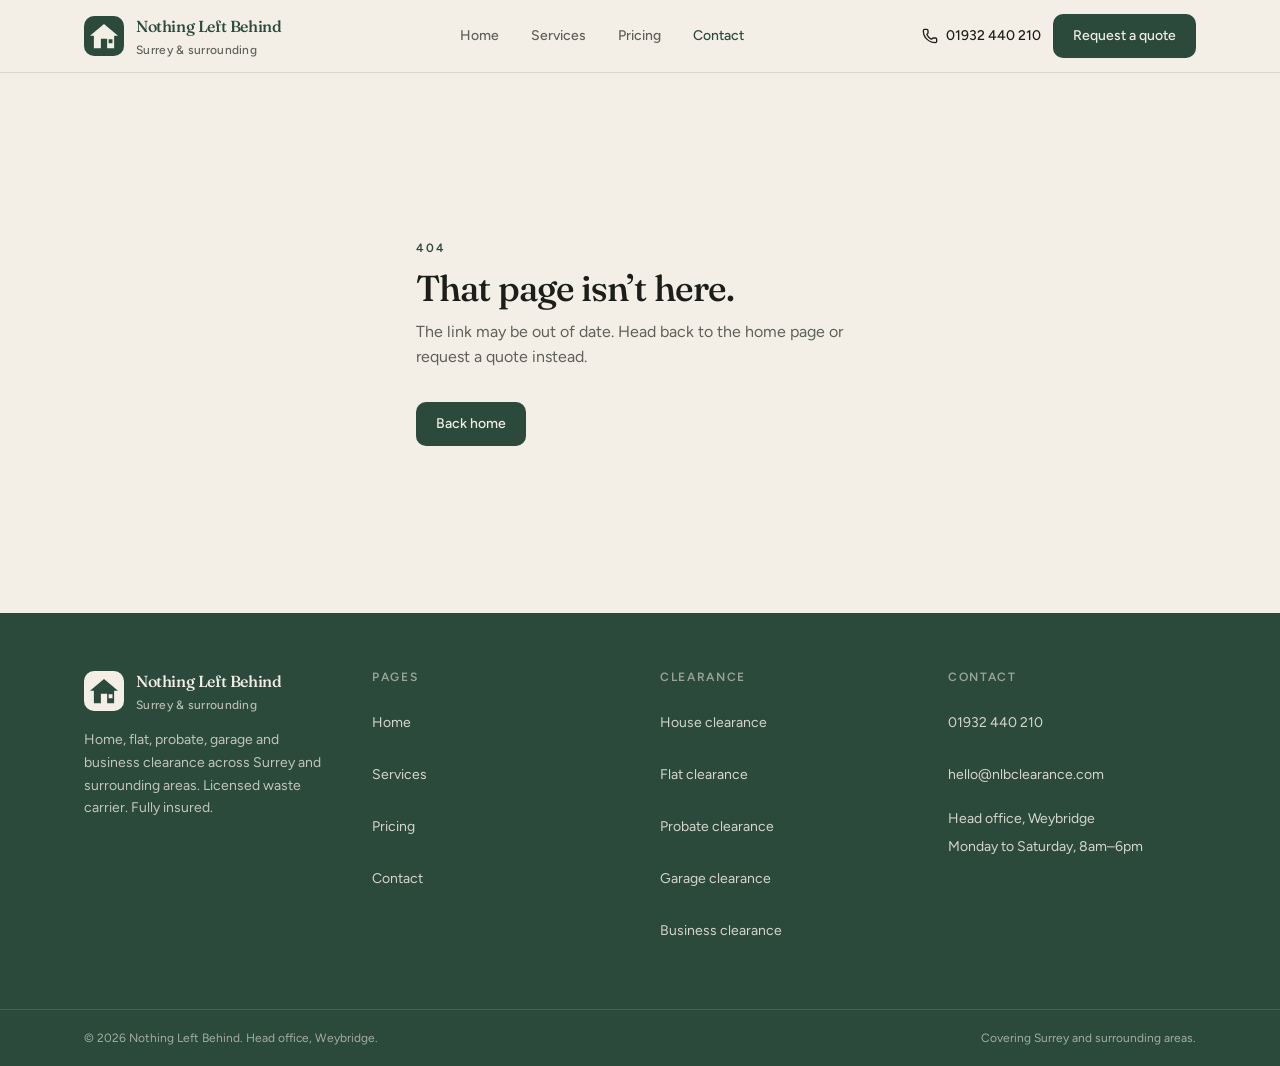
==== commit eea231d7: "Change contact email to hello@nlbclearance.com" ====
--- a/contact/index.html
+++ b/contact/index.html
@@ -1 +1 @@
-<!DOCTYPE html><html lang="en-GB" class="antialiased"><head><meta charSet="utf-8"/><meta name="viewport" content="width=device-width, initial-scale=1"/><link rel="stylesheet" href="https://fonts.googleapis.com/css2?family=Figtree:ital,wght@0,400;0,500;0,600;1,400&amp;family=Fraunces:opsz,wght@9..144,500;9..144,600&amp;display=swap" data-precedence="default"/><link rel="stylesheet" href="/assets/styles-CDjBwIV-.css" data-precedence="default"/><title>Nothing Left Behind</title><meta name="description" content="Home, flat, probate, garage and business clearance across Surrey and surrounding areas. Licensed, insured, nothing left behind."/><meta name="theme-color" content="#2c4a3c"/><link rel="modulepreload" href="/assets/index-CmhzGAoc.js"/><link rel="modulepreload" href="/assets/contact-N28rj4Sq.js"/><link rel="modulepreload" href="/assets/page-hero-KiuVw6un.js"/><link rel="icon" type="image/svg+xml" href="/favicon.svg"/><link rel="preconnect" href="https://fonts.googleapis.com"/><link rel="preconnect" href="https://fonts.gstatic.com" crossorigin="anonymous"/></head><body class="bg-paper text-ink"><div class="flex min-h-dvh flex-col bg-paper text-ink"><header class="sticky top-0 z-40 border-b border-line/80 bg-paper/95 backdrop-blur-sm"><div class="mx-auto flex h-16 max-w-6xl items-center justify-between gap-4 px-5 lg:h-18"><a class="group flex min-h-11 items-center gap-3 text-forest" aria-label="Nothing Left Behind, home" href="/"><svg viewBox="0 0 32 32" class="size-10 shrink-0" aria-hidden="true"><rect width="32" height="32" rx="8" class="fill-forest"></rect><path fill-rule="evenodd" class="fill-cream" d="M16 6.4 27.2 15.8h-3.1V25.8H7.9V15.8H4.8L16 6.4Zm-2.5 19.4V18.2h5V25.8h-5Zm6.2-7.2h3.1v3.1h-3.1V18.6Z"></path></svg><span class="flex min-w-0 flex-col leading-none"><span class="font-display text-base font-medium tracking-tight">Nothing Left Behind</span><span class="mt-1 text-xs font-medium tracking-wide text-muted">Surrey &amp; surrounding</span></span></a><nav class="hidden items-center gap-1 md:flex" aria-label="Primary"><a class="inline-flex h-11 items-center rounded-md px-3.5 text-sm font-medium transition-colors duration-150 text-muted hover:text-ink" href="/">Home</a><a class="inline-flex h-11 items-center rounded-md px-3.5 text-sm font-medium transition-colors duration-150 text-muted hover:text-ink" href="/services">Services</a><a class="inline-flex h-11 items-center rounded-md px-3.5 text-sm font-medium transition-colors duration-150 text-muted hover:text-ink" href="/pricing">Pricing</a><a class="inline-flex h-11 items-center rounded-md px-3.5 text-sm font-medium transition-colors duration-150 text-forest active" href="/contact" data-status="active" aria-current="page">Contact</a></nav><div class="hidden items-center gap-3 lg:flex"><a href="tel:+441932440210" class="inline-flex h-11 items-center gap-2 text-sm font-medium text-ink"><svg xmlns="http://www.w3.org/2000/svg" width="24" height="24" viewBox="0 0 24 24" fill="none" stroke="currentColor" stroke-width="2" stroke-linecap="round" stroke-linejoin="round" class="lucide lucide-phone size-4" aria-hidden="true"><path d="M13.832 16.568a1 1 0 0 0 1.213-.303l.355-.465A2 2 0 0 1 17 15h3a2 2 0 0 1 2 2v3a2 2 0 0 1-2 2A18 18 0 0 1 2 4a2 2 0 0 1 2-2h3a2 2 0 0 1 2 2v3a2 2 0 0 1-.8 1.6l-.468.351a1 1 0 0 0-.292 1.233 14 14 0 0 0 6.392 6.384"></path></svg>01932 440 210</a><a class="inline-flex items-center justify-center gap-2 whitespace-nowrap font-medium transition-[color,background-color,border-color,transform] duration-150 ease-[cubic-bezier(0.22,1,0.36,1)] focus-visible:outline-none focus-visible:ring-2 focus-visible:ring-forest focus-visible:ring-offset-2 focus-visible:ring-offset-paper disabled:pointer-events-none disabled:opacity-50 active:scale-[0.98] bg-forest text-cream hover:bg-forest-deep h-11 rounded-md px-5 text-sm active" href="/contact" data-status="active" aria-current="page">Request a quote</a></div><button type="button" class="inline-flex size-11 items-center justify-center rounded-md text-ink md:hidden" aria-expanded="false" aria-controls="mobile-nav" aria-label="Open menu"><svg xmlns="http://www.w3.org/2000/svg" width="24" height="24" viewBox="0 0 24 24" fill="none" stroke="currentColor" stroke-width="2" stroke-linecap="round" stroke-linejoin="round" class="lucide lucide-menu size-5" aria-hidden="true"><path d="M4 12h16"></path><path d="M4 18h16"></path><path d="M4 6h16"></path></svg></button></div></header><!--$--><main><section class="border-b border-line bg-surface"><div class="mx-auto max-w-6xl px-5 py-12 sm:py-16"><p class="text-xs font-semibold tracking-[0.16em] text-forest uppercase">Contact</p><h1 class="mt-3 max-w-3xl font-display text-4xl font-medium tracking-tight text-ink sm:text-5xl">Tell us what needs clearing.</h1><p class="mt-4 max-w-2xl text-base leading-relaxed text-muted sm:text-lg">Fill in the form and your email app opens a message to us, ready to send. Attach photos of the rooms if you have them. We reply within one working day.</p></div></section><section class="bg-paper"><div class="mx-auto grid max-w-6xl gap-12 px-5 py-14 lg:grid-cols-[minmax(0,1fr)_20rem] lg:py-16"><form noValidate="" class="rounded-xl border border-line bg-elevated p-5 sm:p-8"><div class="grid gap-5 sm:grid-cols-2"><div class="sm:col-span-1"><label class="block text-sm font-medium text-ink mb-2" for="name">Name</label><input class="h-11 w-full rounded-md border border-line bg-elevated px-3.5 text-base text-ink placeholder:text-subtle transition-[border-color,box-shadow] duration-150 ease-[cubic-bezier(0.22,1,0.36,1)] focus-visible:outline-none focus-visible:ring-2 focus-visible:ring-forest md:text-sm" id="name" autoComplete="name" aria-invalid="false" name="name" value=""/></div><div class="sm:col-span-1"><label class="block text-sm font-medium text-ink mb-2" for="email">Email</label><input class="h-11 w-full rounded-md border border-line bg-elevated px-3.5 text-base text-ink placeholder:text-subtle transition-[border-color,box-shadow] duration-150 ease-[cubic-bezier(0.22,1,0.36,1)] focus-visible:outline-none focus-visible:ring-2 focus-visible:ring-forest md:text-sm" id="email" type="email" autoComplete="email" aria-invalid="false" name="email" value=""/></div><div><label class="block text-sm font-medium text-ink mb-2" for="phone">Phone</label><input class="h-11 w-full rounded-md border border-line bg-elevated px-3.5 text-base text-ink placeholder:text-subtle transition-[border-color,box-shadow] duration-150 ease-[cubic-bezier(0.22,1,0.36,1)] focus-visible:outline-none focus-visible:ring-2 focus-visible:ring-forest md:text-sm" id="phone" type="tel" autoComplete="tel" aria-invalid="false" name="phone" value=""/></div><div><label class="block text-sm font-medium text-ink mb-2" for="clearanceType">Type of clearance</label><select id="clearanceType" name="clearanceType" aria-invalid="false" class="h-11 w-full rounded-md border border-line bg-elevated px-3.5 text-base text-ink transition-[border-color,box-shadow] duration-150 focus-visible:outline-none focus-visible:ring-2 focus-visible:ring-forest md:text-sm"><option value="" selected="">Select a type</option><option value="house">House clearance</option><option value="flat">Flat clearance</option><option value="probate">Probate clearance</option><option value="garage">Garage clearance</option><option value="business">Business clearance</option></select></div><div class="sm:col-span-2"><label class="block text-sm font-medium text-ink mb-2" for="address">Address of the property</label><input class="h-11 w-full rounded-md border border-line bg-elevated px-3.5 text-base text-ink placeholder:text-subtle transition-[border-color,box-shadow] duration-150 ease-[cubic-bezier(0.22,1,0.36,1)] focus-visible:outline-none focus-visible:ring-2 focus-visible:ring-forest md:text-sm" id="address" autoComplete="street-address" placeholder="Street, town, postcode" aria-invalid="false" name="address" value=""/></div><div class="sm:col-span-2"><label class="block text-sm font-medium text-ink mb-2" for="notes">Any other information</label><textarea class="min-h-32 w-full rounded-lg border border-line bg-elevated px-3.5 py-3 text-base text-ink placeholder:text-subtle transition-[border-color,box-shadow] duration-150 ease-[cubic-bezier(0.22,1,0.36,1)] focus-visible:outline-none focus-visible:ring-2 focus-visible:ring-forest md:text-sm" id="notes" name="notes" rows="5" placeholder="Rooms to clear, access, preferred dates, anything to keep…"></textarea></div></div><div class="mt-6 flex flex-col gap-3 sm:flex-row sm:items-center sm:justify-between"><p class="text-xs text-subtle">We only use these details to quote and arrange the job.</p><button class="inline-flex items-center justify-center gap-2 whitespace-nowrap font-medium transition-[color,background-color,border-color,transform] duration-150 ease-[cubic-bezier(0.22,1,0.36,1)] focus-visible:outline-none focus-visible:ring-2 focus-visible:ring-forest focus-visible:ring-offset-2 focus-visible:ring-offset-paper disabled:pointer-events-none disabled:opacity-50 active:scale-[0.98] bg-forest text-cream hover:bg-forest-deep h-12 rounded-lg px-6 text-base" type="submit">Send enquiry</button></div></form><aside class="space-y-8"><div><h2 class="font-display text-2xl font-medium tracking-tight">Talk to us</h2><ul class="mt-5 space-y-4 text-sm"><li class="flex gap-3"><svg xmlns="http://www.w3.org/2000/svg" width="24" height="24" viewBox="0 0 24 24" fill="none" stroke="currentColor" stroke-width="2" stroke-linecap="round" stroke-linejoin="round" class="lucide lucide-phone mt-0.5 size-4 text-forest" aria-hidden="true"><path d="M13.832 16.568a1 1 0 0 0 1.213-.303l.355-.465A2 2 0 0 1 17 15h3a2 2 0 0 1 2 2v3a2 2 0 0 1-2 2A18 18 0 0 1 2 4a2 2 0 0 1 2-2h3a2 2 0 0 1 2 2v3a2 2 0 0 1-.8 1.6l-.468.351a1 1 0 0 0-.292 1.233 14 14 0 0 0 6.392 6.384"></path></svg><div><p class="font-medium">Phone</p><a href="tel:+441932440210" class="text-muted hover:text-ink">01932 440 210</a><p class="mt-1 text-subtle">Monday to Saturday, 8am–6pm</p></div></li><li class="flex gap-3"><svg xmlns="http://www.w3.org/2000/svg" width="24" height="24" viewBox="0 0 24 24" fill="none" stroke="currentColor" stroke-width="2" stroke-linecap="round" stroke-linejoin="round" class="lucide lucide-mail mt-0.5 size-4 text-forest" aria-hidden="true"><path d="m22 7-8.991 5.727a2 2 0 0 1-2.009 0L2 7"></path><rect x="2" y="4" width="20" height="16" rx="2"></rect></svg><div><p class="font-medium">Email</p><a href="mailto:hello@nothingleftbehind.co.uk" class="break-all text-muted hover:text-ink">hello@nothingleftbehind.co.uk</a></div></li><li class="flex gap-3"><svg xmlns="http://www.w3.org/2000/svg" width="24" height="24" viewBox="0 0 24 24" fill="none" stroke="currentColor" stroke-width="2" stroke-linecap="round" stroke-linejoin="round" class="lucide lucide-map-pin mt-0.5 size-4 text-forest" aria-hidden="true"><path d="M20 10c0 4.993-5.539 10.193-7.399 11.799a1 1 0 0 1-1.202 0C9.539 20.193 4 14.993 4 10a8 8 0 0 1 16 0"></path><circle cx="12" cy="10" r="3"></circle></svg><div><p class="font-medium">Based in</p><p class="text-muted">Head office, Weybridge</p><p class="mt-1 text-subtle">Surrey and surrounding areas<!-- -->. If you are further out, still ask.</p></div></li></ul></div></aside></div></section></main><!--/$--><footer class="mt-auto bg-forest text-cream"><div class="mx-auto grid max-w-6xl gap-10 px-5 py-14 sm:grid-cols-2 lg:grid-cols-4"><div class="sm:col-span-2 lg:col-span-1"><a class="group flex min-h-11 items-center gap-3 text-cream" aria-label="Nothing Left Behind, home" href="/"><svg viewBox="0 0 32 32" class="size-10 shrink-0" aria-hidden="true"><rect width="32" height="32" rx="8" class="fill-cream"></rect><path fill-rule="evenodd" class="fill-forest" d="M16 6.4 27.2 15.8h-3.1V25.8H7.9V15.8H4.8L16 6.4Zm-2.5 19.4V18.2h5V25.8h-5Zm6.2-7.2h3.1v3.1h-3.1V18.6Z"></path></svg><span class="flex min-w-0 flex-col leading-none"><span class="font-display text-base font-medium tracking-tight">Nothing Left Behind</span><span class="mt-1 text-xs font-medium tracking-wide text-cream/70">Surrey &amp; surrounding</span></span></a><p class="mt-4 max-w-xs text-sm leading-relaxed text-cream/75">Home, flat, probate, garage and business clearance across Surrey and surrounding areas. Licensed waste carrier. Fully insured.</p></div><div><h2 class="font-sans text-xs font-semibold tracking-[0.14em] text-cream/55 uppercase">Pages</h2><ul class="mt-4 space-y-2"><li><a class="inline-flex min-h-11 items-center text-sm text-cream/85 hover:text-cream" href="/">Home</a></li><li><a class="inline-flex min-h-11 items-center text-sm text-cream/85 hover:text-cream" href="/services">Services</a></li><li><a class="inline-flex min-h-11 items-center text-sm text-cream/85 hover:text-cream" href="/pricing">Pricing</a></li><li><a class="inline-flex min-h-11 items-center text-sm text-cream/85 hover:text-cream active" href="/contact" data-status="active" aria-current="page">Contact</a></li></ul></div><div><h2 class="font-sans text-xs font-semibold tracking-[0.14em] text-cream/55 uppercase">Clearance</h2><ul class="mt-4 space-y-2"><li><a class="inline-flex min-h-11 items-center text-sm text-cream/85 hover:text-cream" href="/services#house">House clearance</a></li><li><a class="inline-flex min-h-11 items-center text-sm text-cream/85 hover:text-cream" href="/services#flat">Flat clearance</a></li><li><a class="inline-flex min-h-11 items-center text-sm text-cream/85 hover:text-cream" href="/services#probate">Probate clearance</a></li><li><a class="inline-flex min-h-11 items-center text-sm text-cream/85 hover:text-cream" href="/services#garage">Garage clearance</a></li><li><a class="inline-flex min-h-11 items-center text-sm text-cream/85 hover:text-cream" href="/services#business">Business clearance</a></li></ul></div><div><h2 class="font-sans text-xs font-semibold tracking-[0.14em] text-cream/55 uppercase">Contact</h2><ul class="mt-4 space-y-2 text-sm text-cream/85"><li><a href="tel:+441932440210" class="inline-flex min-h-11 items-center hover:text-cream">01932 440 210</a></li><li><a href="mailto:hello@nothingleftbehind.co.uk" class="inline-flex min-h-11 items-center break-all hover:text-cream">hello@nothingleftbehind.co.uk</a></li><li class="pt-1">Head office, Weybridge</li><li>Monday to Saturday, 8am–6pm</li></ul></div></div><div class="border-t border-cream/15"><div class="mx-auto flex max-w-6xl flex-col gap-3 px-5 py-5 text-xs text-cream/60 sm:flex-row sm:items-center sm:justify-between"><p>© <!-- -->2026<!-- --> Nothing Left Behind. <!-- -->Head office, Weybridge<!-- -->.</p><p>Covering <!-- -->Surrey and surrounding areas<!-- -->.</p></div></div></footer></div><script data-tsr-stream-part="">(self.$R=self.$R||{})["tsr"]=[];self.$_TSR={h(){this.hydrated=!0,this.c()},e(){this.streamEnded=!0,this.c()},c(){this.hydrated&&this.streamEnded&&(delete self.$_TSR,delete self.$R.tsr)},p(e){this.initialized?e():this.buffer.push(e)},buffer:[]};$_TSR.router=($R=>$R[0]={manifest:$R[1]={routes:$R[2]={__root__:$R[3]={preloads:$R[4]=["/assets/index-CmhzGAoc.js"],scripts:$R[5]=[$R[6]={attrs:$R[7]={type:"module",async:!0,src:"/assets/index-CmhzGAoc.js"}}]},"/contact":$R[8]={preloads:$R[9]=["/assets/contact-N28rj4Sq.js","/assets/page-hero-KiuVw6un.js"]}}},matches:$R[10]=[$R[11]={i:"__root__#",u:1793975683244,s:"success",ssr:!0},$R[12]={i:"#contact#contact",u:1793975683244,s:"success",ssr:!0}]})($R["tsr"]);$_TSR.e();{let s=document.currentScript,p;while((p=s.previousElementSibling)&&p.hasAttribute('data-tsr-stream-part'))p.remove();s.remove()}</script><script type="module" async="" src="/assets/index-CmhzGAoc.js"></script><script>document.currentScript.remove();/*$tsr-stream-boundary*/</script></body></html>+<!DOCTYPE html><html lang="en-GB" class="antialiased"><head><meta charSet="utf-8"/><meta name="viewport" content="width=device-width, initial-scale=1"/><link rel="stylesheet" href="https://fonts.googleapis.com/css2?family=Figtree:ital,wght@0,400;0,500;0,600;1,400&amp;family=Fraunces:opsz,wght@9..144,500;9..144,600&amp;display=swap" data-precedence="default"/><link rel="stylesheet" href="/assets/styles-CDjBwIV-.css" data-precedence="default"/><title>Nothing Left Behind</title><meta name="description" content="Home, flat, probate, garage and business clearance across Surrey and surrounding areas. Licensed, insured, nothing left behind."/><meta name="theme-color" content="#2c4a3c"/><link rel="modulepreload" href="/assets/index-CUzcRY_k.js"/><link rel="modulepreload" href="/assets/contact-DIoAP5m8.js"/><link rel="modulepreload" href="/assets/page-hero-BQs6n6KQ.js"/><link rel="icon" type="image/svg+xml" href="/favicon.svg"/><link rel="preconnect" href="https://fonts.googleapis.com"/><link rel="preconnect" href="https://fonts.gstatic.com" crossorigin="anonymous"/></head><body class="bg-paper text-ink"><div class="flex min-h-dvh flex-col bg-paper text-ink"><header class="sticky top-0 z-40 border-b border-line/80 bg-paper/95 backdrop-blur-sm"><div class="mx-auto flex h-16 max-w-6xl items-center justify-between gap-4 px-5 lg:h-18"><a class="group flex min-h-11 items-center gap-3 text-forest" aria-label="Nothing Left Behind, home" href="/"><svg viewBox="0 0 32 32" class="size-10 shrink-0" aria-hidden="true"><rect width="32" height="32" rx="8" class="fill-forest"></rect><path fill-rule="evenodd" class="fill-cream" d="M16 6.4 27.2 15.8h-3.1V25.8H7.9V15.8H4.8L16 6.4Zm-2.5 19.4V18.2h5V25.8h-5Zm6.2-7.2h3.1v3.1h-3.1V18.6Z"></path></svg><span class="flex min-w-0 flex-col leading-none"><span class="font-display text-base font-medium tracking-tight">Nothing Left Behind</span><span class="mt-1 text-xs font-medium tracking-wide text-muted">Surrey &amp; surrounding</span></span></a><nav class="hidden items-center gap-1 md:flex" aria-label="Primary"><a class="inline-flex h-11 items-center rounded-md px-3.5 text-sm font-medium transition-colors duration-150 text-muted hover:text-ink" href="/">Home</a><a class="inline-flex h-11 items-center rounded-md px-3.5 text-sm font-medium transition-colors duration-150 text-muted hover:text-ink" href="/services">Services</a><a class="inline-flex h-11 items-center rounded-md px-3.5 text-sm font-medium transition-colors duration-150 text-muted hover:text-ink" href="/pricing">Pricing</a><a class="inline-flex h-11 items-center rounded-md px-3.5 text-sm font-medium transition-colors duration-150 text-forest active" href="/contact" data-status="active" aria-current="page">Contact</a></nav><div class="hidden items-center gap-3 lg:flex"><a href="tel:+441932440210" class="inline-flex h-11 items-center gap-2 text-sm font-medium text-ink"><svg xmlns="http://www.w3.org/2000/svg" width="24" height="24" viewBox="0 0 24 24" fill="none" stroke="currentColor" stroke-width="2" stroke-linecap="round" stroke-linejoin="round" class="lucide lucide-phone size-4" aria-hidden="true"><path d="M13.832 16.568a1 1 0 0 0 1.213-.303l.355-.465A2 2 0 0 1 17 15h3a2 2 0 0 1 2 2v3a2 2 0 0 1-2 2A18 18 0 0 1 2 4a2 2 0 0 1 2-2h3a2 2 0 0 1 2 2v3a2 2 0 0 1-.8 1.6l-.468.351a1 1 0 0 0-.292 1.233 14 14 0 0 0 6.392 6.384"></path></svg>01932 440 210</a><a class="inline-flex items-center justify-center gap-2 whitespace-nowrap font-medium transition-[color,background-color,border-color,transform] duration-150 ease-[cubic-bezier(0.22,1,0.36,1)] focus-visible:outline-none focus-visible:ring-2 focus-visible:ring-forest focus-visible:ring-offset-2 focus-visible:ring-offset-paper disabled:pointer-events-none disabled:opacity-50 active:scale-[0.98] bg-forest text-cream hover:bg-forest-deep h-11 rounded-md px-5 text-sm active" href="/contact" data-status="active" aria-current="page">Request a quote</a></div><button type="button" class="inline-flex size-11 items-center justify-center rounded-md text-ink md:hidden" aria-expanded="false" aria-controls="mobile-nav" aria-label="Open menu"><svg xmlns="http://www.w3.org/2000/svg" width="24" height="24" viewBox="0 0 24 24" fill="none" stroke="currentColor" stroke-width="2" stroke-linecap="round" stroke-linejoin="round" class="lucide lucide-menu size-5" aria-hidden="true"><path d="M4 12h16"></path><path d="M4 18h16"></path><path d="M4 6h16"></path></svg></button></div></header><!--$--><main><section class="border-b border-line bg-surface"><div class="mx-auto max-w-6xl px-5 py-12 sm:py-16"><p class="text-xs font-semibold tracking-[0.16em] text-forest uppercase">Contact</p><h1 class="mt-3 max-w-3xl font-display text-4xl font-medium tracking-tight text-ink sm:text-5xl">Tell us what needs clearing.</h1><p class="mt-4 max-w-2xl text-base leading-relaxed text-muted sm:text-lg">Fill in the form and your email app opens a message to us, ready to send. Attach photos of the rooms if you have them. We reply within one working day.</p></div></section><section class="bg-paper"><div class="mx-auto grid max-w-6xl gap-12 px-5 py-14 lg:grid-cols-[minmax(0,1fr)_20rem] lg:py-16"><form noValidate="" class="rounded-xl border border-line bg-elevated p-5 sm:p-8"><div class="grid gap-5 sm:grid-cols-2"><div class="sm:col-span-1"><label class="block text-sm font-medium text-ink mb-2" for="name">Name</label><input class="h-11 w-full rounded-md border border-line bg-elevated px-3.5 text-base text-ink placeholder:text-subtle transition-[border-color,box-shadow] duration-150 ease-[cubic-bezier(0.22,1,0.36,1)] focus-visible:outline-none focus-visible:ring-2 focus-visible:ring-forest md:text-sm" id="name" autoComplete="name" aria-invalid="false" name="name" value=""/></div><div class="sm:col-span-1"><label class="block text-sm font-medium text-ink mb-2" for="email">Email</label><input class="h-11 w-full rounded-md border border-line bg-elevated px-3.5 text-base text-ink placeholder:text-subtle transition-[border-color,box-shadow] duration-150 ease-[cubic-bezier(0.22,1,0.36,1)] focus-visible:outline-none focus-visible:ring-2 focus-visible:ring-forest md:text-sm" id="email" type="email" autoComplete="email" aria-invalid="false" name="email" value=""/></div><div><label class="block text-sm font-medium text-ink mb-2" for="phone">Phone</label><input class="h-11 w-full rounded-md border border-line bg-elevated px-3.5 text-base text-ink placeholder:text-subtle transition-[border-color,box-shadow] duration-150 ease-[cubic-bezier(0.22,1,0.36,1)] focus-visible:outline-none focus-visible:ring-2 focus-visible:ring-forest md:text-sm" id="phone" type="tel" autoComplete="tel" aria-invalid="false" name="phone" value=""/></div><div><label class="block text-sm font-medium text-ink mb-2" for="clearanceType">Type of clearance</label><select id="clearanceType" name="clearanceType" aria-invalid="false" class="h-11 w-full rounded-md border border-line bg-elevated px-3.5 text-base text-ink transition-[border-color,box-shadow] duration-150 focus-visible:outline-none focus-visible:ring-2 focus-visible:ring-forest md:text-sm"><option value="" selected="">Select a type</option><option value="house">House clearance</option><option value="flat">Flat clearance</option><option value="probate">Probate clearance</option><option value="garage">Garage clearance</option><option value="business">Business clearance</option></select></div><div class="sm:col-span-2"><label class="block text-sm font-medium text-ink mb-2" for="address">Address of the property</label><input class="h-11 w-full rounded-md border border-line bg-elevated px-3.5 text-base text-ink placeholder:text-subtle transition-[border-color,box-shadow] duration-150 ease-[cubic-bezier(0.22,1,0.36,1)] focus-visible:outline-none focus-visible:ring-2 focus-visible:ring-forest md:text-sm" id="address" autoComplete="street-address" placeholder="Street, town, postcode" aria-invalid="false" name="address" value=""/></div><div class="sm:col-span-2"><label class="block text-sm font-medium text-ink mb-2" for="notes">Any other information</label><textarea class="min-h-32 w-full rounded-lg border border-line bg-elevated px-3.5 py-3 text-base text-ink placeholder:text-subtle transition-[border-color,box-shadow] duration-150 ease-[cubic-bezier(0.22,1,0.36,1)] focus-visible:outline-none focus-visible:ring-2 focus-visible:ring-forest md:text-sm" id="notes" name="notes" rows="5" placeholder="Rooms to clear, access, preferred dates, anything to keep…"></textarea></div></div><div class="mt-6 flex flex-col gap-3 sm:flex-row sm:items-center sm:justify-between"><p class="text-xs text-subtle">We only use these details to quote and arrange the job.</p><button class="inline-flex items-center justify-center gap-2 whitespace-nowrap font-medium transition-[color,background-color,border-color,transform] duration-150 ease-[cubic-bezier(0.22,1,0.36,1)] focus-visible:outline-none focus-visible:ring-2 focus-visible:ring-forest focus-visible:ring-offset-2 focus-visible:ring-offset-paper disabled:pointer-events-none disabled:opacity-50 active:scale-[0.98] bg-forest text-cream hover:bg-forest-deep h-12 rounded-lg px-6 text-base" type="submit">Send enquiry</button></div></form><aside class="space-y-8"><div><h2 class="font-display text-2xl font-medium tracking-tight">Talk to us</h2><ul class="mt-5 space-y-4 text-sm"><li class="flex gap-3"><svg xmlns="http://www.w3.org/2000/svg" width="24" height="24" viewBox="0 0 24 24" fill="none" stroke="currentColor" stroke-width="2" stroke-linecap="round" stroke-linejoin="round" class="lucide lucide-phone mt-0.5 size-4 text-forest" aria-hidden="true"><path d="M13.832 16.568a1 1 0 0 0 1.213-.303l.355-.465A2 2 0 0 1 17 15h3a2 2 0 0 1 2 2v3a2 2 0 0 1-2 2A18 18 0 0 1 2 4a2 2 0 0 1 2-2h3a2 2 0 0 1 2 2v3a2 2 0 0 1-.8 1.6l-.468.351a1 1 0 0 0-.292 1.233 14 14 0 0 0 6.392 6.384"></path></svg><div><p class="font-medium">Phone</p><a href="tel:+441932440210" class="text-muted hover:text-ink">01932 440 210</a><p class="mt-1 text-subtle">Monday to Saturday, 8am–6pm</p></div></li><li class="flex gap-3"><svg xmlns="http://www.w3.org/2000/svg" width="24" height="24" viewBox="0 0 24 24" fill="none" stroke="currentColor" stroke-width="2" stroke-linecap="round" stroke-linejoin="round" class="lucide lucide-mail mt-0.5 size-4 text-forest" aria-hidden="true"><path d="m22 7-8.991 5.727a2 2 0 0 1-2.009 0L2 7"></path><rect x="2" y="4" width="20" height="16" rx="2"></rect></svg><div><p class="font-medium">Email</p><a href="mailto:hello@nlbclearance.com" class="break-all text-muted hover:text-ink">hello@nlbclearance.com</a></div></li><li class="flex gap-3"><svg xmlns="http://www.w3.org/2000/svg" width="24" height="24" viewBox="0 0 24 24" fill="none" stroke="currentColor" stroke-width="2" stroke-linecap="round" stroke-linejoin="round" class="lucide lucide-map-pin mt-0.5 size-4 text-forest" aria-hidden="true"><path d="M20 10c0 4.993-5.539 10.193-7.399 11.799a1 1 0 0 1-1.202 0C9.539 20.193 4 14.993 4 10a8 8 0 0 1 16 0"></path><circle cx="12" cy="10" r="3"></circle></svg><div><p class="font-medium">Based in</p><p class="text-muted">Head office, Weybridge</p><p class="mt-1 text-subtle">Surrey and surrounding areas<!-- -->. If you are further out, still ask.</p></div></li></ul></div></aside></div></section></main><!--/$--><footer class="mt-auto bg-forest text-cream"><div class="mx-auto grid max-w-6xl gap-10 px-5 py-14 sm:grid-cols-2 lg:grid-cols-4"><div class="sm:col-span-2 lg:col-span-1"><a class="group flex min-h-11 items-center gap-3 text-cream" aria-label="Nothing Left Behind, home" href="/"><svg viewBox="0 0 32 32" class="size-10 shrink-0" aria-hidden="true"><rect width="32" height="32" rx="8" class="fill-cream"></rect><path fill-rule="evenodd" class="fill-forest" d="M16 6.4 27.2 15.8h-3.1V25.8H7.9V15.8H4.8L16 6.4Zm-2.5 19.4V18.2h5V25.8h-5Zm6.2-7.2h3.1v3.1h-3.1V18.6Z"></path></svg><span class="flex min-w-0 flex-col leading-none"><span class="font-display text-base font-medium tracking-tight">Nothing Left Behind</span><span class="mt-1 text-xs font-medium tracking-wide text-cream/70">Surrey &amp; surrounding</span></span></a><p class="mt-4 max-w-xs text-sm leading-relaxed text-cream/75">Home, flat, probate, garage and business clearance across Surrey and surrounding areas. Licensed waste carrier. Fully insured.</p></div><div><h2 class="font-sans text-xs font-semibold tracking-[0.14em] text-cream/55 uppercase">Pages</h2><ul class="mt-4 space-y-2"><li><a class="inline-flex min-h-11 items-center text-sm text-cream/85 hover:text-cream" href="/">Home</a></li><li><a class="inline-flex min-h-11 items-center text-sm text-cream/85 hover:text-cream" href="/services">Services</a></li><li><a class="inline-flex min-h-11 items-center text-sm text-cream/85 hover:text-cream" href="/pricing">Pricing</a></li><li><a class="inline-flex min-h-11 items-center text-sm text-cream/85 hover:text-cream active" href="/contact" data-status="active" aria-current="page">Contact</a></li></ul></div><div><h2 class="font-sans text-xs font-semibold tracking-[0.14em] text-cream/55 uppercase">Clearance</h2><ul class="mt-4 space-y-2"><li><a class="inline-flex min-h-11 items-center text-sm text-cream/85 hover:text-cream" href="/services#house">House clearance</a></li><li><a class="inline-flex min-h-11 items-center text-sm text-cream/85 hover:text-cream" href="/services#flat">Flat clearance</a></li><li><a class="inline-flex min-h-11 items-center text-sm text-cream/85 hover:text-cream" href="/services#probate">Probate clearance</a></li><li><a class="inline-flex min-h-11 items-center text-sm text-cream/85 hover:text-cream" href="/services#garage">Garage clearance</a></li><li><a class="inline-flex min-h-11 items-center text-sm text-cream/85 hover:text-cream" href="/services#business">Business clearance</a></li></ul></div><div><h2 class="font-sans text-xs font-semibold tracking-[0.14em] text-cream/55 uppercase">Contact</h2><ul class="mt-4 space-y-2 text-sm text-cream/85"><li><a href="tel:+441932440210" class="inline-flex min-h-11 items-center hover:text-cream">01932 440 210</a></li><li><a href="mailto:hello@nlbclearance.com" class="inline-flex min-h-11 items-center break-all hover:text-cream">hello@nlbclearance.com</a></li><li class="pt-1">Head office, Weybridge</li><li>Monday to Saturday, 8am–6pm</li></ul></div></div><div class="border-t border-cream/15"><div class="mx-auto flex max-w-6xl flex-col gap-3 px-5 py-5 text-xs text-cream/60 sm:flex-row sm:items-center sm:justify-between"><p>© <!-- -->2026<!-- --> Nothing Left Behind. <!-- -->Head office, Weybridge<!-- -->.</p><p>Covering <!-- -->Surrey and surrounding areas<!-- -->.</p></div></div></footer></div><script data-tsr-stream-part="">(self.$R=self.$R||{})["tsr"]=[];self.$_TSR={h(){this.hydrated=!0,this.c()},e(){this.streamEnded=!0,this.c()},c(){this.hydrated&&this.streamEnded&&(delete self.$_TSR,delete self.$R.tsr)},p(e){this.initialized?e():this.buffer.push(e)},buffer:[]};$_TSR.router=($R=>$R[0]={manifest:$R[1]={routes:$R[2]={__root__:$R[3]={preloads:$R[4]=["/assets/index-CUzcRY_k.js"],scripts:$R[5]=[$R[6]={attrs:$R[7]={type:"module",async:!0,src:"/assets/index-CUzcRY_k.js"}}]},"/contact":$R[8]={preloads:$R[9]=["/assets/contact-DIoAP5m8.js","/assets/page-hero-BQs6n6KQ.js"]}}},matches:$R[10]=[$R[11]={i:"__root__#",u:1793980575774,s:"success",ssr:!0},$R[12]={i:"#contact#contact",u:1793980575774,s:"success",ssr:!0}]})($R["tsr"]);$_TSR.e();{let s=document.currentScript,p;while((p=s.previousElementSibling)&&p.hasAttribute('data-tsr-stream-part'))p.remove();s.remove()}</script><script type="module" async="" src="/assets/index-CUzcRY_k.js"></script><script>document.currentScript.remove();/*$tsr-stream-boundary*/</script></body></html>
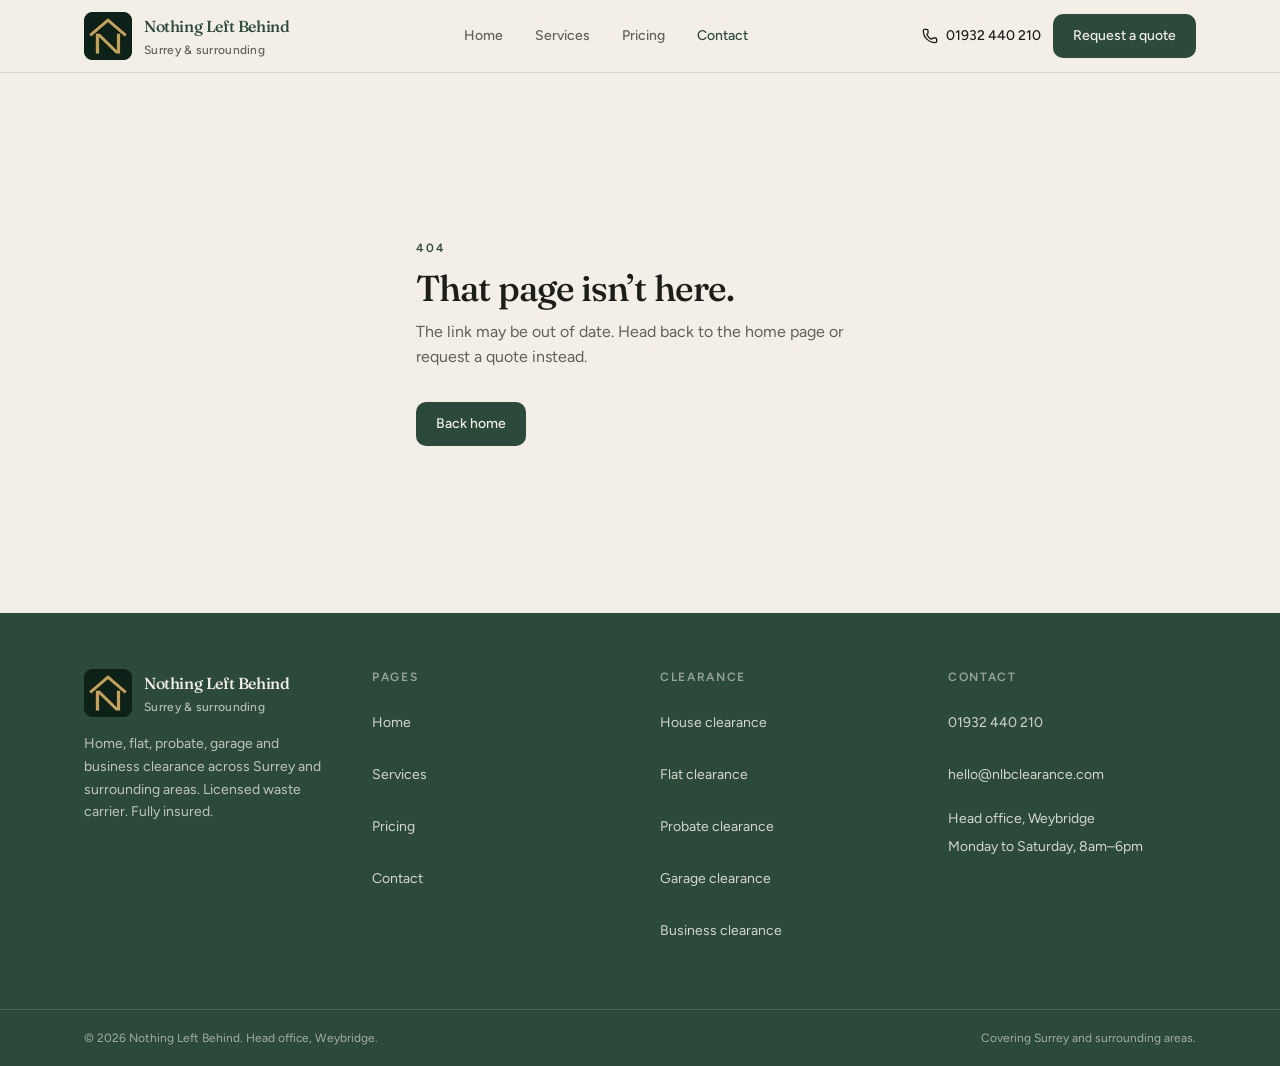
==== commit 666fe135: "Use the Nothing Left Behind logo" ====
--- a/contact/index.html
+++ b/contact/index.html
@@ -1 +1 @@
-<!DOCTYPE html><html lang="en-GB" class="antialiased"><head><meta charSet="utf-8"/><meta name="viewport" content="width=device-width, initial-scale=1"/><link rel="stylesheet" href="https://fonts.googleapis.com/css2?family=Figtree:ital,wght@0,400;0,500;0,600;1,400&amp;family=Fraunces:opsz,wght@9..144,500;9..144,600&amp;display=swap" data-precedence="default"/><link rel="stylesheet" href="/assets/styles-CDjBwIV-.css" data-precedence="default"/><title>Nothing Left Behind</title><meta name="description" content="Home, flat, probate, garage and business clearance across Surrey and surrounding areas. Licensed, insured, nothing left behind."/><meta name="theme-color" content="#2c4a3c"/><link rel="modulepreload" href="/assets/index-CUzcRY_k.js"/><link rel="modulepreload" href="/assets/contact-DIoAP5m8.js"/><link rel="modulepreload" href="/assets/page-hero-BQs6n6KQ.js"/><link rel="icon" type="image/svg+xml" href="/favicon.svg"/><link rel="preconnect" href="https://fonts.googleapis.com"/><link rel="preconnect" href="https://fonts.gstatic.com" crossorigin="anonymous"/></head><body class="bg-paper text-ink"><div class="flex min-h-dvh flex-col bg-paper text-ink"><header class="sticky top-0 z-40 border-b border-line/80 bg-paper/95 backdrop-blur-sm"><div class="mx-auto flex h-16 max-w-6xl items-center justify-between gap-4 px-5 lg:h-18"><a class="group flex min-h-11 items-center gap-3 text-forest" aria-label="Nothing Left Behind, home" href="/"><svg viewBox="0 0 32 32" class="size-10 shrink-0" aria-hidden="true"><rect width="32" height="32" rx="8" class="fill-forest"></rect><path fill-rule="evenodd" class="fill-cream" d="M16 6.4 27.2 15.8h-3.1V25.8H7.9V15.8H4.8L16 6.4Zm-2.5 19.4V18.2h5V25.8h-5Zm6.2-7.2h3.1v3.1h-3.1V18.6Z"></path></svg><span class="flex min-w-0 flex-col leading-none"><span class="font-display text-base font-medium tracking-tight">Nothing Left Behind</span><span class="mt-1 text-xs font-medium tracking-wide text-muted">Surrey &amp; surrounding</span></span></a><nav class="hidden items-center gap-1 md:flex" aria-label="Primary"><a class="inline-flex h-11 items-center rounded-md px-3.5 text-sm font-medium transition-colors duration-150 text-muted hover:text-ink" href="/">Home</a><a class="inline-flex h-11 items-center rounded-md px-3.5 text-sm font-medium transition-colors duration-150 text-muted hover:text-ink" href="/services">Services</a><a class="inline-flex h-11 items-center rounded-md px-3.5 text-sm font-medium transition-colors duration-150 text-muted hover:text-ink" href="/pricing">Pricing</a><a class="inline-flex h-11 items-center rounded-md px-3.5 text-sm font-medium transition-colors duration-150 text-forest active" href="/contact" data-status="active" aria-current="page">Contact</a></nav><div class="hidden items-center gap-3 lg:flex"><a href="tel:+441932440210" class="inline-flex h-11 items-center gap-2 text-sm font-medium text-ink"><svg xmlns="http://www.w3.org/2000/svg" width="24" height="24" viewBox="0 0 24 24" fill="none" stroke="currentColor" stroke-width="2" stroke-linecap="round" stroke-linejoin="round" class="lucide lucide-phone size-4" aria-hidden="true"><path d="M13.832 16.568a1 1 0 0 0 1.213-.303l.355-.465A2 2 0 0 1 17 15h3a2 2 0 0 1 2 2v3a2 2 0 0 1-2 2A18 18 0 0 1 2 4a2 2 0 0 1 2-2h3a2 2 0 0 1 2 2v3a2 2 0 0 1-.8 1.6l-.468.351a1 1 0 0 0-.292 1.233 14 14 0 0 0 6.392 6.384"></path></svg>01932 440 210</a><a class="inline-flex items-center justify-center gap-2 whitespace-nowrap font-medium transition-[color,background-color,border-color,transform] duration-150 ease-[cubic-bezier(0.22,1,0.36,1)] focus-visible:outline-none focus-visible:ring-2 focus-visible:ring-forest focus-visible:ring-offset-2 focus-visible:ring-offset-paper disabled:pointer-events-none disabled:opacity-50 active:scale-[0.98] bg-forest text-cream hover:bg-forest-deep h-11 rounded-md px-5 text-sm active" href="/contact" data-status="active" aria-current="page">Request a quote</a></div><button type="button" class="inline-flex size-11 items-center justify-center rounded-md text-ink md:hidden" aria-expanded="false" aria-controls="mobile-nav" aria-label="Open menu"><svg xmlns="http://www.w3.org/2000/svg" width="24" height="24" viewBox="0 0 24 24" fill="none" stroke="currentColor" stroke-width="2" stroke-linecap="round" stroke-linejoin="round" class="lucide lucide-menu size-5" aria-hidden="true"><path d="M4 12h16"></path><path d="M4 18h16"></path><path d="M4 6h16"></path></svg></button></div></header><!--$--><main><section class="border-b border-line bg-surface"><div class="mx-auto max-w-6xl px-5 py-12 sm:py-16"><p class="text-xs font-semibold tracking-[0.16em] text-forest uppercase">Contact</p><h1 class="mt-3 max-w-3xl font-display text-4xl font-medium tracking-tight text-ink sm:text-5xl">Tell us what needs clearing.</h1><p class="mt-4 max-w-2xl text-base leading-relaxed text-muted sm:text-lg">Fill in the form and your email app opens a message to us, ready to send. Attach photos of the rooms if you have them. We reply within one working day.</p></div></section><section class="bg-paper"><div class="mx-auto grid max-w-6xl gap-12 px-5 py-14 lg:grid-cols-[minmax(0,1fr)_20rem] lg:py-16"><form noValidate="" class="rounded-xl border border-line bg-elevated p-5 sm:p-8"><div class="grid gap-5 sm:grid-cols-2"><div class="sm:col-span-1"><label class="block text-sm font-medium text-ink mb-2" for="name">Name</label><input class="h-11 w-full rounded-md border border-line bg-elevated px-3.5 text-base text-ink placeholder:text-subtle transition-[border-color,box-shadow] duration-150 ease-[cubic-bezier(0.22,1,0.36,1)] focus-visible:outline-none focus-visible:ring-2 focus-visible:ring-forest md:text-sm" id="name" autoComplete="name" aria-invalid="false" name="name" value=""/></div><div class="sm:col-span-1"><label class="block text-sm font-medium text-ink mb-2" for="email">Email</label><input class="h-11 w-full rounded-md border border-line bg-elevated px-3.5 text-base text-ink placeholder:text-subtle transition-[border-color,box-shadow] duration-150 ease-[cubic-bezier(0.22,1,0.36,1)] focus-visible:outline-none focus-visible:ring-2 focus-visible:ring-forest md:text-sm" id="email" type="email" autoComplete="email" aria-invalid="false" name="email" value=""/></div><div><label class="block text-sm font-medium text-ink mb-2" for="phone">Phone</label><input class="h-11 w-full rounded-md border border-line bg-elevated px-3.5 text-base text-ink placeholder:text-subtle transition-[border-color,box-shadow] duration-150 ease-[cubic-bezier(0.22,1,0.36,1)] focus-visible:outline-none focus-visible:ring-2 focus-visible:ring-forest md:text-sm" id="phone" type="tel" autoComplete="tel" aria-invalid="false" name="phone" value=""/></div><div><label class="block text-sm font-medium text-ink mb-2" for="clearanceType">Type of clearance</label><select id="clearanceType" name="clearanceType" aria-invalid="false" class="h-11 w-full rounded-md border border-line bg-elevated px-3.5 text-base text-ink transition-[border-color,box-shadow] duration-150 focus-visible:outline-none focus-visible:ring-2 focus-visible:ring-forest md:text-sm"><option value="" selected="">Select a type</option><option value="house">House clearance</option><option value="flat">Flat clearance</option><option value="probate">Probate clearance</option><option value="garage">Garage clearance</option><option value="business">Business clearance</option></select></div><div class="sm:col-span-2"><label class="block text-sm font-medium text-ink mb-2" for="address">Address of the property</label><input class="h-11 w-full rounded-md border border-line bg-elevated px-3.5 text-base text-ink placeholder:text-subtle transition-[border-color,box-shadow] duration-150 ease-[cubic-bezier(0.22,1,0.36,1)] focus-visible:outline-none focus-visible:ring-2 focus-visible:ring-forest md:text-sm" id="address" autoComplete="street-address" placeholder="Street, town, postcode" aria-invalid="false" name="address" value=""/></div><div class="sm:col-span-2"><label class="block text-sm font-medium text-ink mb-2" for="notes">Any other information</label><textarea class="min-h-32 w-full rounded-lg border border-line bg-elevated px-3.5 py-3 text-base text-ink placeholder:text-subtle transition-[border-color,box-shadow] duration-150 ease-[cubic-bezier(0.22,1,0.36,1)] focus-visible:outline-none focus-visible:ring-2 focus-visible:ring-forest md:text-sm" id="notes" name="notes" rows="5" placeholder="Rooms to clear, access, preferred dates, anything to keep…"></textarea></div></div><div class="mt-6 flex flex-col gap-3 sm:flex-row sm:items-center sm:justify-between"><p class="text-xs text-subtle">We only use these details to quote and arrange the job.</p><button class="inline-flex items-center justify-center gap-2 whitespace-nowrap font-medium transition-[color,background-color,border-color,transform] duration-150 ease-[cubic-bezier(0.22,1,0.36,1)] focus-visible:outline-none focus-visible:ring-2 focus-visible:ring-forest focus-visible:ring-offset-2 focus-visible:ring-offset-paper disabled:pointer-events-none disabled:opacity-50 active:scale-[0.98] bg-forest text-cream hover:bg-forest-deep h-12 rounded-lg px-6 text-base" type="submit">Send enquiry</button></div></form><aside class="space-y-8"><div><h2 class="font-display text-2xl font-medium tracking-tight">Talk to us</h2><ul class="mt-5 space-y-4 text-sm"><li class="flex gap-3"><svg xmlns="http://www.w3.org/2000/svg" width="24" height="24" viewBox="0 0 24 24" fill="none" stroke="currentColor" stroke-width="2" stroke-linecap="round" stroke-linejoin="round" class="lucide lucide-phone mt-0.5 size-4 text-forest" aria-hidden="true"><path d="M13.832 16.568a1 1 0 0 0 1.213-.303l.355-.465A2 2 0 0 1 17 15h3a2 2 0 0 1 2 2v3a2 2 0 0 1-2 2A18 18 0 0 1 2 4a2 2 0 0 1 2-2h3a2 2 0 0 1 2 2v3a2 2 0 0 1-.8 1.6l-.468.351a1 1 0 0 0-.292 1.233 14 14 0 0 0 6.392 6.384"></path></svg><div><p class="font-medium">Phone</p><a href="tel:+441932440210" class="text-muted hover:text-ink">01932 440 210</a><p class="mt-1 text-subtle">Monday to Saturday, 8am–6pm</p></div></li><li class="flex gap-3"><svg xmlns="http://www.w3.org/2000/svg" width="24" height="24" viewBox="0 0 24 24" fill="none" stroke="currentColor" stroke-width="2" stroke-linecap="round" stroke-linejoin="round" class="lucide lucide-mail mt-0.5 size-4 text-forest" aria-hidden="true"><path d="m22 7-8.991 5.727a2 2 0 0 1-2.009 0L2 7"></path><rect x="2" y="4" width="20" height="16" rx="2"></rect></svg><div><p class="font-medium">Email</p><a href="mailto:hello@nlbclearance.com" class="break-all text-muted hover:text-ink">hello@nlbclearance.com</a></div></li><li class="flex gap-3"><svg xmlns="http://www.w3.org/2000/svg" width="24" height="24" viewBox="0 0 24 24" fill="none" stroke="currentColor" stroke-width="2" stroke-linecap="round" stroke-linejoin="round" class="lucide lucide-map-pin mt-0.5 size-4 text-forest" aria-hidden="true"><path d="M20 10c0 4.993-5.539 10.193-7.399 11.799a1 1 0 0 1-1.202 0C9.539 20.193 4 14.993 4 10a8 8 0 0 1 16 0"></path><circle cx="12" cy="10" r="3"></circle></svg><div><p class="font-medium">Based in</p><p class="text-muted">Head office, Weybridge</p><p class="mt-1 text-subtle">Surrey and surrounding areas<!-- -->. If you are further out, still ask.</p></div></li></ul></div></aside></div></section></main><!--/$--><footer class="mt-auto bg-forest text-cream"><div class="mx-auto grid max-w-6xl gap-10 px-5 py-14 sm:grid-cols-2 lg:grid-cols-4"><div class="sm:col-span-2 lg:col-span-1"><a class="group flex min-h-11 items-center gap-3 text-cream" aria-label="Nothing Left Behind, home" href="/"><svg viewBox="0 0 32 32" class="size-10 shrink-0" aria-hidden="true"><rect width="32" height="32" rx="8" class="fill-cream"></rect><path fill-rule="evenodd" class="fill-forest" d="M16 6.4 27.2 15.8h-3.1V25.8H7.9V15.8H4.8L16 6.4Zm-2.5 19.4V18.2h5V25.8h-5Zm6.2-7.2h3.1v3.1h-3.1V18.6Z"></path></svg><span class="flex min-w-0 flex-col leading-none"><span class="font-display text-base font-medium tracking-tight">Nothing Left Behind</span><span class="mt-1 text-xs font-medium tracking-wide text-cream/70">Surrey &amp; surrounding</span></span></a><p class="mt-4 max-w-xs text-sm leading-relaxed text-cream/75">Home, flat, probate, garage and business clearance across Surrey and surrounding areas. Licensed waste carrier. Fully insured.</p></div><div><h2 class="font-sans text-xs font-semibold tracking-[0.14em] text-cream/55 uppercase">Pages</h2><ul class="mt-4 space-y-2"><li><a class="inline-flex min-h-11 items-center text-sm text-cream/85 hover:text-cream" href="/">Home</a></li><li><a class="inline-flex min-h-11 items-center text-sm text-cream/85 hover:text-cream" href="/services">Services</a></li><li><a class="inline-flex min-h-11 items-center text-sm text-cream/85 hover:text-cream" href="/pricing">Pricing</a></li><li><a class="inline-flex min-h-11 items-center text-sm text-cream/85 hover:text-cream active" href="/contact" data-status="active" aria-current="page">Contact</a></li></ul></div><div><h2 class="font-sans text-xs font-semibold tracking-[0.14em] text-cream/55 uppercase">Clearance</h2><ul class="mt-4 space-y-2"><li><a class="inline-flex min-h-11 items-center text-sm text-cream/85 hover:text-cream" href="/services#house">House clearance</a></li><li><a class="inline-flex min-h-11 items-center text-sm text-cream/85 hover:text-cream" href="/services#flat">Flat clearance</a></li><li><a class="inline-flex min-h-11 items-center text-sm text-cream/85 hover:text-cream" href="/services#probate">Probate clearance</a></li><li><a class="inline-flex min-h-11 items-center text-sm text-cream/85 hover:text-cream" href="/services#garage">Garage clearance</a></li><li><a class="inline-flex min-h-11 items-center text-sm text-cream/85 hover:text-cream" href="/services#business">Business clearance</a></li></ul></div><div><h2 class="font-sans text-xs font-semibold tracking-[0.14em] text-cream/55 uppercase">Contact</h2><ul class="mt-4 space-y-2 text-sm text-cream/85"><li><a href="tel:+441932440210" class="inline-flex min-h-11 items-center hover:text-cream">01932 440 210</a></li><li><a href="mailto:hello@nlbclearance.com" class="inline-flex min-h-11 items-center break-all hover:text-cream">hello@nlbclearance.com</a></li><li class="pt-1">Head office, Weybridge</li><li>Monday to Saturday, 8am–6pm</li></ul></div></div><div class="border-t border-cream/15"><div class="mx-auto flex max-w-6xl flex-col gap-3 px-5 py-5 text-xs text-cream/60 sm:flex-row sm:items-center sm:justify-between"><p>© <!-- -->2026<!-- --> Nothing Left Behind. <!-- -->Head office, Weybridge<!-- -->.</p><p>Covering <!-- -->Surrey and surrounding areas<!-- -->.</p></div></div></footer></div><script data-tsr-stream-part="">(self.$R=self.$R||{})["tsr"]=[];self.$_TSR={h(){this.hydrated=!0,this.c()},e(){this.streamEnded=!0,this.c()},c(){this.hydrated&&this.streamEnded&&(delete self.$_TSR,delete self.$R.tsr)},p(e){this.initialized?e():this.buffer.push(e)},buffer:[]};$_TSR.router=($R=>$R[0]={manifest:$R[1]={routes:$R[2]={__root__:$R[3]={preloads:$R[4]=["/assets/index-CUzcRY_k.js"],scripts:$R[5]=[$R[6]={attrs:$R[7]={type:"module",async:!0,src:"/assets/index-CUzcRY_k.js"}}]},"/contact":$R[8]={preloads:$R[9]=["/assets/contact-DIoAP5m8.js","/assets/page-hero-BQs6n6KQ.js"]}}},matches:$R[10]=[$R[11]={i:"__root__#",u:1793980575774,s:"success",ssr:!0},$R[12]={i:"#contact#contact",u:1793980575774,s:"success",ssr:!0}]})($R["tsr"]);$_TSR.e();{let s=document.currentScript,p;while((p=s.previousElementSibling)&&p.hasAttribute('data-tsr-stream-part'))p.remove();s.remove()}</script><script type="module" async="" src="/assets/index-CUzcRY_k.js"></script><script>document.currentScript.remove();/*$tsr-stream-boundary*/</script></body></html>+<!DOCTYPE html><html lang="en-GB" class="antialiased"><head><meta charSet="utf-8"/><meta name="viewport" content="width=device-width, initial-scale=1"/><link rel="preload" as="image" href="/logo-mark.png"/><link rel="stylesheet" href="https://fonts.googleapis.com/css2?family=Figtree:ital,wght@0,400;0,500;0,600;1,400&amp;family=Fraunces:opsz,wght@9..144,500;9..144,600&amp;display=swap" data-precedence="default"/><link rel="stylesheet" href="/assets/styles-DAre4S1k.css" data-precedence="default"/><title>Nothing Left Behind</title><meta name="description" content="Home, flat, probate, garage and business clearance across Surrey and surrounding areas. Licensed, insured, nothing left behind."/><meta name="theme-color" content="#2c4a3c"/><link rel="modulepreload" href="/assets/index-CnUZUkYY.js"/><link rel="modulepreload" href="/assets/contact-D876kHC4.js"/><link rel="modulepreload" href="/assets/page-hero-CBZvt3o2.js"/><link rel="icon" type="image/png" href="/favicon.png"/><link rel="preconnect" href="https://fonts.googleapis.com"/><link rel="preconnect" href="https://fonts.gstatic.com" crossorigin="anonymous"/></head><body class="bg-paper text-ink"><div class="flex min-h-dvh flex-col bg-paper text-ink"><header class="sticky top-0 z-40 border-b border-line/80 bg-paper/95 backdrop-blur-sm"><div class="mx-auto flex h-16 max-w-6xl items-center justify-between gap-4 px-5 lg:h-18"><a class="group flex min-h-11 items-center gap-3 text-forest" aria-label="Nothing Left Behind, home" href="/"><img src="/logo-mark.png" alt="" width="375" height="375" class="size-12 shrink-0"/><span class="flex min-w-0 flex-col leading-none"><span class="font-display text-base font-medium tracking-tight">Nothing Left Behind</span><span class="mt-1 text-xs font-medium tracking-wide text-muted">Surrey &amp; surrounding</span></span></a><nav class="hidden items-center gap-1 md:flex" aria-label="Primary"><a class="inline-flex h-11 items-center rounded-md px-3.5 text-sm font-medium transition-colors duration-150 text-muted hover:text-ink" href="/">Home</a><a class="inline-flex h-11 items-center rounded-md px-3.5 text-sm font-medium transition-colors duration-150 text-muted hover:text-ink" href="/services">Services</a><a class="inline-flex h-11 items-center rounded-md px-3.5 text-sm font-medium transition-colors duration-150 text-muted hover:text-ink" href="/pricing">Pricing</a><a class="inline-flex h-11 items-center rounded-md px-3.5 text-sm font-medium transition-colors duration-150 text-forest active" href="/contact" data-status="active" aria-current="page">Contact</a></nav><div class="hidden items-center gap-3 lg:flex"><a href="tel:+441932440210" class="inline-flex h-11 items-center gap-2 text-sm font-medium text-ink"><svg xmlns="http://www.w3.org/2000/svg" width="24" height="24" viewBox="0 0 24 24" fill="none" stroke="currentColor" stroke-width="2" stroke-linecap="round" stroke-linejoin="round" class="lucide lucide-phone size-4" aria-hidden="true"><path d="M13.832 16.568a1 1 0 0 0 1.213-.303l.355-.465A2 2 0 0 1 17 15h3a2 2 0 0 1 2 2v3a2 2 0 0 1-2 2A18 18 0 0 1 2 4a2 2 0 0 1 2-2h3a2 2 0 0 1 2 2v3a2 2 0 0 1-.8 1.6l-.468.351a1 1 0 0 0-.292 1.233 14 14 0 0 0 6.392 6.384"></path></svg>01932 440 210</a><a class="inline-flex items-center justify-center gap-2 whitespace-nowrap font-medium transition-[color,background-color,border-color,transform] duration-150 ease-[cubic-bezier(0.22,1,0.36,1)] focus-visible:outline-none focus-visible:ring-2 focus-visible:ring-forest focus-visible:ring-offset-2 focus-visible:ring-offset-paper disabled:pointer-events-none disabled:opacity-50 active:scale-[0.98] bg-forest text-cream hover:bg-forest-deep h-11 rounded-md px-5 text-sm active" href="/contact" data-status="active" aria-current="page">Request a quote</a></div><button type="button" class="inline-flex size-11 items-center justify-center rounded-md text-ink md:hidden" aria-expanded="false" aria-controls="mobile-nav" aria-label="Open menu"><svg xmlns="http://www.w3.org/2000/svg" width="24" height="24" viewBox="0 0 24 24" fill="none" stroke="currentColor" stroke-width="2" stroke-linecap="round" stroke-linejoin="round" class="lucide lucide-menu size-5" aria-hidden="true"><path d="M4 12h16"></path><path d="M4 18h16"></path><path d="M4 6h16"></path></svg></button></div></header><!--$--><main><section class="border-b border-line bg-surface"><div class="mx-auto max-w-6xl px-5 py-12 sm:py-16"><p class="text-xs font-semibold tracking-[0.16em] text-forest uppercase">Contact</p><h1 class="mt-3 max-w-3xl font-display text-4xl font-medium tracking-tight text-ink sm:text-5xl">Tell us what needs clearing.</h1><p class="mt-4 max-w-2xl text-base leading-relaxed text-muted sm:text-lg">Fill in the form and your email app opens a message to us, ready to send. Attach photos of the rooms if you have them. We reply within one working day.</p></div></section><section class="bg-paper"><div class="mx-auto grid max-w-6xl gap-12 px-5 py-14 lg:grid-cols-[minmax(0,1fr)_20rem] lg:py-16"><form noValidate="" class="rounded-xl border border-line bg-elevated p-5 sm:p-8"><div class="grid gap-5 sm:grid-cols-2"><div class="sm:col-span-1"><label class="block text-sm font-medium text-ink mb-2" for="name">Name</label><input class="h-11 w-full rounded-md border border-line bg-elevated px-3.5 text-base text-ink placeholder:text-subtle transition-[border-color,box-shadow] duration-150 ease-[cubic-bezier(0.22,1,0.36,1)] focus-visible:outline-none focus-visible:ring-2 focus-visible:ring-forest md:text-sm" id="name" autoComplete="name" aria-invalid="false" name="name" value=""/></div><div class="sm:col-span-1"><label class="block text-sm font-medium text-ink mb-2" for="email">Email</label><input class="h-11 w-full rounded-md border border-line bg-elevated px-3.5 text-base text-ink placeholder:text-subtle transition-[border-color,box-shadow] duration-150 ease-[cubic-bezier(0.22,1,0.36,1)] focus-visible:outline-none focus-visible:ring-2 focus-visible:ring-forest md:text-sm" id="email" type="email" autoComplete="email" aria-invalid="false" name="email" value=""/></div><div><label class="block text-sm font-medium text-ink mb-2" for="phone">Phone</label><input class="h-11 w-full rounded-md border border-line bg-elevated px-3.5 text-base text-ink placeholder:text-subtle transition-[border-color,box-shadow] duration-150 ease-[cubic-bezier(0.22,1,0.36,1)] focus-visible:outline-none focus-visible:ring-2 focus-visible:ring-forest md:text-sm" id="phone" type="tel" autoComplete="tel" aria-invalid="false" name="phone" value=""/></div><div><label class="block text-sm font-medium text-ink mb-2" for="clearanceType">Type of clearance</label><select id="clearanceType" name="clearanceType" aria-invalid="false" class="h-11 w-full rounded-md border border-line bg-elevated px-3.5 text-base text-ink transition-[border-color,box-shadow] duration-150 focus-visible:outline-none focus-visible:ring-2 focus-visible:ring-forest md:text-sm"><option value="" selected="">Select a type</option><option value="house">House clearance</option><option value="flat">Flat clearance</option><option value="probate">Probate clearance</option><option value="garage">Garage clearance</option><option value="business">Business clearance</option></select></div><div class="sm:col-span-2"><label class="block text-sm font-medium text-ink mb-2" for="address">Address of the property</label><input class="h-11 w-full rounded-md border border-line bg-elevated px-3.5 text-base text-ink placeholder:text-subtle transition-[border-color,box-shadow] duration-150 ease-[cubic-bezier(0.22,1,0.36,1)] focus-visible:outline-none focus-visible:ring-2 focus-visible:ring-forest md:text-sm" id="address" autoComplete="street-address" placeholder="Street, town, postcode" aria-invalid="false" name="address" value=""/></div><div class="sm:col-span-2"><label class="block text-sm font-medium text-ink mb-2" for="notes">Any other information</label><textarea class="min-h-32 w-full rounded-lg border border-line bg-elevated px-3.5 py-3 text-base text-ink placeholder:text-subtle transition-[border-color,box-shadow] duration-150 ease-[cubic-bezier(0.22,1,0.36,1)] focus-visible:outline-none focus-visible:ring-2 focus-visible:ring-forest md:text-sm" id="notes" name="notes" rows="5" placeholder="Rooms to clear, access, preferred dates, anything to keep…"></textarea></div></div><div class="mt-6 flex flex-col gap-3 sm:flex-row sm:items-center sm:justify-between"><p class="text-xs text-subtle">We only use these details to quote and arrange the job.</p><button class="inline-flex items-center justify-center gap-2 whitespace-nowrap font-medium transition-[color,background-color,border-color,transform] duration-150 ease-[cubic-bezier(0.22,1,0.36,1)] focus-visible:outline-none focus-visible:ring-2 focus-visible:ring-forest focus-visible:ring-offset-2 focus-visible:ring-offset-paper disabled:pointer-events-none disabled:opacity-50 active:scale-[0.98] bg-forest text-cream hover:bg-forest-deep h-12 rounded-lg px-6 text-base" type="submit">Send enquiry</button></div></form><aside class="space-y-8"><div><h2 class="font-display text-2xl font-medium tracking-tight">Talk to us</h2><ul class="mt-5 space-y-4 text-sm"><li class="flex gap-3"><svg xmlns="http://www.w3.org/2000/svg" width="24" height="24" viewBox="0 0 24 24" fill="none" stroke="currentColor" stroke-width="2" stroke-linecap="round" stroke-linejoin="round" class="lucide lucide-phone mt-0.5 size-4 text-forest" aria-hidden="true"><path d="M13.832 16.568a1 1 0 0 0 1.213-.303l.355-.465A2 2 0 0 1 17 15h3a2 2 0 0 1 2 2v3a2 2 0 0 1-2 2A18 18 0 0 1 2 4a2 2 0 0 1 2-2h3a2 2 0 0 1 2 2v3a2 2 0 0 1-.8 1.6l-.468.351a1 1 0 0 0-.292 1.233 14 14 0 0 0 6.392 6.384"></path></svg><div><p class="font-medium">Phone</p><a href="tel:+441932440210" class="text-muted hover:text-ink">01932 440 210</a><p class="mt-1 text-subtle">Monday to Saturday, 8am–6pm</p></div></li><li class="flex gap-3"><svg xmlns="http://www.w3.org/2000/svg" width="24" height="24" viewBox="0 0 24 24" fill="none" stroke="currentColor" stroke-width="2" stroke-linecap="round" stroke-linejoin="round" class="lucide lucide-mail mt-0.5 size-4 text-forest" aria-hidden="true"><path d="m22 7-8.991 5.727a2 2 0 0 1-2.009 0L2 7"></path><rect x="2" y="4" width="20" height="16" rx="2"></rect></svg><div><p class="font-medium">Email</p><a href="mailto:hello@nlbclearance.com" class="break-all text-muted hover:text-ink">hello@nlbclearance.com</a></div></li><li class="flex gap-3"><svg xmlns="http://www.w3.org/2000/svg" width="24" height="24" viewBox="0 0 24 24" fill="none" stroke="currentColor" stroke-width="2" stroke-linecap="round" stroke-linejoin="round" class="lucide lucide-map-pin mt-0.5 size-4 text-forest" aria-hidden="true"><path d="M20 10c0 4.993-5.539 10.193-7.399 11.799a1 1 0 0 1-1.202 0C9.539 20.193 4 14.993 4 10a8 8 0 0 1 16 0"></path><circle cx="12" cy="10" r="3"></circle></svg><div><p class="font-medium">Based in</p><p class="text-muted">Head office, Weybridge</p><p class="mt-1 text-subtle">Surrey and surrounding areas<!-- -->. If you are further out, still ask.</p></div></li></ul></div></aside></div></section></main><!--/$--><footer class="mt-auto bg-forest text-cream"><div class="mx-auto grid max-w-6xl gap-10 px-5 py-14 sm:grid-cols-2 lg:grid-cols-4"><div class="sm:col-span-2 lg:col-span-1"><a class="group flex min-h-11 items-center gap-3 text-cream" aria-label="Nothing Left Behind, home" href="/"><img src="/logo-mark.png" alt="" width="375" height="375" class="size-12 shrink-0"/><span class="flex min-w-0 flex-col leading-none"><span class="font-display text-base font-medium tracking-tight">Nothing Left Behind</span><span class="mt-1 text-xs font-medium tracking-wide text-cream/70">Surrey &amp; surrounding</span></span></a><p class="mt-4 max-w-xs text-sm leading-relaxed text-cream/75">Home, flat, probate, garage and business clearance across Surrey and surrounding areas. Licensed waste carrier. Fully insured.</p></div><div><h2 class="font-sans text-xs font-semibold tracking-[0.14em] text-cream/55 uppercase">Pages</h2><ul class="mt-4 space-y-2"><li><a class="inline-flex min-h-11 items-center text-sm text-cream/85 hover:text-cream" href="/">Home</a></li><li><a class="inline-flex min-h-11 items-center text-sm text-cream/85 hover:text-cream" href="/services">Services</a></li><li><a class="inline-flex min-h-11 items-center text-sm text-cream/85 hover:text-cream" href="/pricing">Pricing</a></li><li><a class="inline-flex min-h-11 items-center text-sm text-cream/85 hover:text-cream active" href="/contact" data-status="active" aria-current="page">Contact</a></li></ul></div><div><h2 class="font-sans text-xs font-semibold tracking-[0.14em] text-cream/55 uppercase">Clearance</h2><ul class="mt-4 space-y-2"><li><a class="inline-flex min-h-11 items-center text-sm text-cream/85 hover:text-cream" href="/services#house">House clearance</a></li><li><a class="inline-flex min-h-11 items-center text-sm text-cream/85 hover:text-cream" href="/services#flat">Flat clearance</a></li><li><a class="inline-flex min-h-11 items-center text-sm text-cream/85 hover:text-cream" href="/services#probate">Probate clearance</a></li><li><a class="inline-flex min-h-11 items-center text-sm text-cream/85 hover:text-cream" href="/services#garage">Garage clearance</a></li><li><a class="inline-flex min-h-11 items-center text-sm text-cream/85 hover:text-cream" href="/services#business">Business clearance</a></li></ul></div><div><h2 class="font-sans text-xs font-semibold tracking-[0.14em] text-cream/55 uppercase">Contact</h2><ul class="mt-4 space-y-2 text-sm text-cream/85"><li><a href="tel:+441932440210" class="inline-flex min-h-11 items-center hover:text-cream">01932 440 210</a></li><li><a href="mailto:hello@nlbclearance.com" class="inline-flex min-h-11 items-center break-all hover:text-cream">hello@nlbclearance.com</a></li><li class="pt-1">Head office, Weybridge</li><li>Monday to Saturday, 8am–6pm</li></ul></div></div><div class="border-t border-cream/15"><div class="mx-auto flex max-w-6xl flex-col gap-3 px-5 py-5 text-xs text-cream/60 sm:flex-row sm:items-center sm:justify-between"><p>© <!-- -->2026<!-- --> Nothing Left Behind. <!-- -->Head office, Weybridge<!-- -->.</p><p>Covering <!-- -->Surrey and surrounding areas<!-- -->.</p></div></div></footer></div><script data-tsr-stream-part="">(self.$R=self.$R||{})["tsr"]=[];self.$_TSR={h(){this.hydrated=!0,this.c()},e(){this.streamEnded=!0,this.c()},c(){this.hydrated&&this.streamEnded&&(delete self.$_TSR,delete self.$R.tsr)},p(e){this.initialized?e():this.buffer.push(e)},buffer:[]};$_TSR.router=($R=>$R[0]={manifest:$R[1]={routes:$R[2]={__root__:$R[3]={preloads:$R[4]=["/assets/index-CnUZUkYY.js"],scripts:$R[5]=[$R[6]={attrs:$R[7]={type:"module",async:!0,src:"/assets/index-CnUZUkYY.js"}}]},"/contact":$R[8]={preloads:$R[9]=["/assets/contact-D876kHC4.js","/assets/page-hero-CBZvt3o2.js"]}}},matches:$R[10]=[$R[11]={i:"__root__#",u:1793980758022,s:"success",ssr:!0},$R[12]={i:"#contact#contact",u:1793980758022,s:"success",ssr:!0}]})($R["tsr"]);$_TSR.e();{let s=document.currentScript,p;while((p=s.previousElementSibling)&&p.hasAttribute('data-tsr-stream-part'))p.remove();s.remove()}</script><script type="module" async="" src="/assets/index-CnUZUkYY.js"></script><script>document.currentScript.remove();/*$tsr-stream-boundary*/</script></body></html>
--- a/assets/styles-DAre4S1k.css
+++ b/assets/styles-DAre4S1k.css
@@ -0,0 +1,2 @@
+/*! tailwindcss v4.3.3 | MIT License | https://tailwindcss.com */
+@layer properties{@supports (((-webkit-hyphens:none)) and (not (margin-trim:inline))) or ((-moz-orient:inline) and (not (color:rgb(from red r g b)))){*,:before,:after,::backdrop{--tw-scale-x:1;--tw-scale-y:1;--tw-scale-z:1;--tw-rotate-x:initial;--tw-rotate-y:initial;--tw-rotate-z:initial;--tw-skew-x:initial;--tw-skew-y:initial;--tw-pan-x:initial;--tw-pan-y:initial;--tw-pinch-zoom:initial;--tw-space-y-reverse:0;--tw-space-x-reverse:0;--tw-divide-x-reverse:0;--tw-border-style:solid;--tw-divide-y-reverse:0;--tw-leading:initial;--tw-font-weight:initial;--tw-tracking:initial;--tw-ordinal:initial;--tw-slashed-zero:initial;--tw-numeric-figure:initial;--tw-numeric-spacing:initial;--tw-numeric-fraction:initial;--tw-shadow:0 0 #0000;--tw-shadow-color:initial;--tw-shadow-alpha:100%;--tw-inset-shadow:0 0 #0000;--tw-inset-shadow-color:initial;--tw-inset-shadow-alpha:100%;--tw-ring-color:initial;--tw-ring-shadow:0 0 #0000;--tw-inset-ring-color:initial;--tw-inset-ring-shadow:0 0 #0000;--tw-ring-inset:initial;--tw-ring-offset-width:0px;--tw-ring-offset-color:#fff;--tw-ring-offset-shadow:0 0 #0000;--tw-outline-style:solid;--tw-blur:initial;--tw-brightness:initial;--tw-contrast:initial;--tw-grayscale:initial;--tw-hue-rotate:initial;--tw-invert:initial;--tw-opacity:initial;--tw-saturate:initial;--tw-sepia:initial;--tw-drop-shadow:initial;--tw-drop-shadow-color:initial;--tw-drop-shadow-alpha:100%;--tw-drop-shadow-size:initial;--tw-backdrop-blur:initial;--tw-backdrop-brightness:initial;--tw-backdrop-contrast:initial;--tw-backdrop-grayscale:initial;--tw-backdrop-hue-rotate:initial;--tw-backdrop-invert:initial;--tw-backdrop-opacity:initial;--tw-backdrop-saturate:initial;--tw-backdrop-sepia:initial;--tw-duration:initial;--tw-ease:initial;--tw-content:"";--tw-translate-x:0;--tw-translate-y:0;--tw-translate-z:0}}}@layer theme{:root,:host{--font-sans:"Figtree", "Segoe UI", system-ui, sans-serif;--font-mono:ui-monospace, SFMono-Regular, Menlo, Monaco, Consolas, "Liberation Mono", "Courier New", monospace;--color-red-500:oklch(63.7% .237 25.331);--color-red-800:oklch(44.4% .177 26.899);--color-zinc-50:oklch(98.5% 0 none);--color-zinc-400:oklch(70.5% .015 286.067);--color-zinc-500:oklch(55.2% .016 285.938);--color-zinc-900:oklch(21% .006 285.885);--color-zinc-950:oklch(14.1% .005 285.823);--color-neutral-100:oklch(97% 0 none);--color-neutral-300:oklch(87% 0 none);--color-neutral-500:oklch(55.6% 0 none);--color-neutral-700:oklch(37.1% 0 none);--color-neutral-900:oklch(20.5% 0 none);--color-black:#000;--color-white:#fff;--spacing:.25rem;--container-xs:20rem;--container-sm:24rem;--container-md:28rem;--container-lg:32rem;--container-xl:36rem;--container-2xl:42rem;--container-3xl:48rem;--container-6xl:72rem;--text-xs:.75rem;--text-xs--line-height:calc(1 / .75);--text-sm:.875rem;--text-sm--line-height:calc(1.25 / .875);--text-base:1rem;--text-base--line-height:calc(1.5 / 1);--text-lg:1.125rem;--text-lg--line-height:calc(1.75 / 1.125);--text-xl:1.25rem;--text-xl--line-height:calc(1.75 / 1.25);--text-2xl:1.5rem;--text-2xl--line-height:calc(2 / 1.5);--text-3xl:1.875rem;--text-3xl--line-height:calc(2.25 / 1.875);--text-4xl:2.25rem;--text-4xl--line-height:calc(2.5 / 2.25);--text-5xl:3rem;--text-5xl--line-height:1;--text-6xl:3.75rem;--text-6xl--line-height:1;--font-weight-normal:400;--font-weight-medium:500;--font-weight-semibold:600;--tracking-tight:-.025em;--tracking-wide:.025em;--leading-tight:1.25;--leading-snug:1.375;--leading-normal:1.5;--leading-relaxed:1.625;--radius-xs:.125rem;--radius-sm:6px;--radius-md:10px;--radius-lg:18px;--radius-xl:28px;--radius-2xl:1rem;--ease-out:cubic-bezier(0, 0, .2, 1);--ease-in-out:cubic-bezier(.4, 0, .2, 1);--animate-pulse:pulse 2s cubic-bezier(.4, 0, .6, 1) infinite;--blur-sm:8px;--default-transition-duration:.15s;--default-transition-timing-function:cubic-bezier(.4, 0, .2, 1);--default-font-family:var(--font-sans);--default-mono-font-family:var(--font-mono);--font-display:"Fraunces", "Iowan Old Style", Georgia, serif;--color-paper:#f3efe6;--color-surface:#faf7f1;--color-elevated:#fffcf7;--color-ink:#1c1e19;--color-muted:#5e6159;--color-subtle:#7d8076;--color-forest:#2c4a3c;--color-forest-deep:#1e3329;--color-cream:#f3efe6;--color-line:#d5d0c4}}@layer base{*,:after,:before,::backdrop{box-sizing:border-box;border:0 solid;margin:0;padding:0}::file-selector-button{box-sizing:border-box;border:0 solid;margin:0;padding:0}html,:host{-webkit-text-size-adjust:100%;tab-size:4;line-height:1.5;font-family:var(--default-font-family,-apple-system, BlinkMacSystemFont, "Segoe UI", Roboto, "Helvetica Neue", "Noto Sans", Arial, sans-serif, "Apple Color Emoji", "Segoe UI Emoji", "Segoe UI Symbol", "Noto Color Emoji");font-feature-settings:var(--default-font-feature-settings,normal);font-variation-settings:var(--default-font-variation-settings,normal);-webkit-tap-highlight-color:transparent}hr{height:0;color:inherit;border-top-width:1px}abbr:where([title]){-webkit-text-decoration:underline dotted;text-decoration:underline dotted}h1,h2,h3,h4,h5,h6{font-size:inherit;font-weight:inherit}a{color:inherit;-webkit-text-decoration:inherit;-webkit-text-decoration:inherit;-webkit-text-decoration:inherit;-webkit-text-decoration:inherit;text-decoration:inherit}b,strong{font-weight:bolder}code,kbd,samp,pre{font-family:var(--default-mono-font-family,ui-monospace, SFMono-Regular, Menlo, Monaco, Consolas, "Liberation Mono", "Courier New", monospace);font-feature-settings:var(--default-mono-font-feature-settings,normal);font-variation-settings:var(--default-mono-font-variation-settings,normal);font-size:1em}small{font-size:80%}sub,sup{vertical-align:baseline;font-size:75%;line-height:0;position:relative}sub{bottom:-.25em}sup{top:-.5em}table{text-indent:0;border-color:inherit;border-collapse:collapse}:-moz-focusring:where(:not(iframe)){outline:auto}progress{vertical-align:baseline}summary{display:list-item}ol,ul,menu{list-style:none}img,svg,video,canvas,audio,iframe,embed,object{vertical-align:middle;display:block}img,video{max-width:100%;height:auto}button,input,select,optgroup,textarea{font:inherit;font-feature-settings:inherit;font-variation-settings:inherit;letter-spacing:inherit;color:inherit;opacity:1;background-color:#0000;border-radius:0}::file-selector-button{font:inherit;font-feature-settings:inherit;font-variation-settings:inherit;letter-spacing:inherit;color:inherit;opacity:1;background-color:#0000;border-radius:0}:where(select:is([multiple],[size])) optgroup{font-weight:bolder}:where(select:is([multiple],[size])) optgroup option{padding-inline-start:20px}::file-selector-button{margin-inline-end:4px}::placeholder{opacity:1}@supports (not ((-webkit-appearance:-apple-pay-button))) or (contain-intrinsic-size:1px){::placeholder{color:currentColor}@supports (color:color-mix(in lab, red, red)){::placeholder{color:color-mix(in oklab, currentcolor 50%, transparent)}}}textarea{resize:vertical}::-webkit-search-decoration{-webkit-appearance:none}::-webkit-date-and-time-value{min-height:1lh;text-align:inherit}::-webkit-datetime-edit{display:inline-flex}::-webkit-datetime-edit-fields-wrapper{padding:0}::-webkit-datetime-edit{padding-block:0}::-webkit-datetime-edit-year-field{padding-block:0}::-webkit-datetime-edit-month-field{padding-block:0}::-webkit-datetime-edit-day-field{padding-block:0}::-webkit-datetime-edit-hour-field{padding-block:0}::-webkit-datetime-edit-minute-field{padding-block:0}::-webkit-datetime-edit-second-field{padding-block:0}::-webkit-datetime-edit-millisecond-field{padding-block:0}::-webkit-datetime-edit-meridiem-field{padding-block:0}::-webkit-calendar-picker-indicator{line-height:1}:-moz-ui-invalid{box-shadow:none}button,input:where([type=button],[type=reset],[type=submit]){appearance:button}::file-selector-button{appearance:button}::-webkit-inner-spin-button{height:auto}::-webkit-outer-spin-button{height:auto}[hidden]:where(:not([hidden=until-found])){display:none!important}html{-webkit-font-smoothing:antialiased;-moz-osx-font-smoothing:grayscale}button:not(:disabled),[role=button]:not(:disabled){cursor:pointer}html,body,#app{background-color:var(--color-paper);min-height:100%;color:var(--color-ink)}body{font-family:var(--font-sans);line-height:1.55}h1,h2,h3,h4{text-wrap:balance;font-family:var(--font-display);letter-spacing:-.03em;line-height:1.15}p{text-wrap:pretty}}@layer components;@layer utilities{.\@container{container-type:inline-size}.collapse{visibility:collapse}.invisible{visibility:hidden}.visible{visibility:visible}.sr-only{clip-path:inset(50%);white-space:nowrap;border-width:0;width:1px;height:1px;margin:-1px;padding:0;position:absolute;overflow:hidden}.not-sr-only{clip-path:none;white-space:normal;width:auto;height:auto;margin:0;padding:0;position:static;overflow:visible}.absolute{position:absolute}.fixed{position:fixed}.relative{position:relative}.static{position:static}.sticky{position:sticky}.inset-0{inset:0}.top-0{top:0}.right-1{right:var(--spacing)}.right-2{right:calc(var(--spacing) * 2)}.right-3{right:calc(var(--spacing) * 3)}.right-4{right:calc(var(--spacing) * 4)}.left-1{left:var(--spacing)}.left-2{left:calc(var(--spacing) * 2)}.left-3{left:calc(var(--spacing) * 3)}.left-4{left:calc(var(--spacing) * 4)}.isolate{isolation:isolate}.isolation-auto{isolation:auto}.z-40{z-index:40}.container{width:100%}@media (width>=40rem){.container{max-width:40rem}}@media (width>=48rem){.container{max-width:48rem}}@media (width>=64rem){.container{max-width:64rem}}@media (width>=80rem){.container{max-width:80rem}}@media (width>=96rem){.container{max-width:96rem}}.mx-auto{margin-inline:auto}.mt-0\.5{margin-top:calc(var(--spacing) * .5)}.mt-1{margin-top:var(--spacing)}.mt-1\.5{margin-top:calc(var(--spacing) * 1.5)}.mt-2{margin-top:calc(var(--spacing) * 2)}.mt-3{margin-top:calc(var(--spacing) * 3)}.mt-4{margin-top:calc(var(--spacing) * 4)}.mt-5{margin-top:calc(var(--spacing) * 5)}.mt-6{margin-top:calc(var(--spacing) * 6)}.mt-8{margin-top:calc(var(--spacing) * 8)}.mt-10{margin-top:calc(var(--spacing) * 10)}.mt-auto{margin-top:auto}.mb-2{margin-bottom:calc(var(--spacing) * 2)}.ml-px{margin-left:1px}.block{display:block}.contents{display:contents}.flex{display:flex}.flow-root{display:flow-root}.grid{display:grid}.hidden{display:none}.inline{display:inline}.inline-block{display:inline-block}.inline-flex{display:inline-flex}.inline-grid{display:inline-grid}.inline-table{display:inline-table}.list-item{display:list-item}.table{display:table}.table-caption{display:table-caption}.table-cell{display:table-cell}.table-column{display:table-column}.table-column-group{display:table-column-group}.table-footer-group{display:table-footer-group}.table-header-group{display:table-header-group}.table-row{display:table-row}.table-row-group{display:table-row-group}.aspect-4\/3{aspect-ratio:4/3}.size-1\.5{width:calc(var(--spacing) * 1.5);height:calc(var(--spacing) * 1.5)}.size-4{width:calc(var(--spacing) * 4);height:calc(var(--spacing) * 4)}.size-5{width:calc(var(--spacing) * 5);height:calc(var(--spacing) * 5)}.size-8{width:calc(var(--spacing) * 8);height:calc(var(--spacing) * 8)}.size-10{width:calc(var(--spacing) * 10);height:calc(var(--spacing) * 10)}.size-11{width:calc(var(--spacing) * 11);height:calc(var(--spacing) * 11)}.size-12{width:calc(var(--spacing) * 12);height:calc(var(--spacing) * 12)}.size-full{width:100%;height:100%}.h-8{height:calc(var(--spacing) * 8)}.h-10{height:calc(var(--spacing) * 10)}.h-11{height:calc(var(--spacing) * 11)}.h-12{height:calc(var(--spacing) * 12)}.h-16{height:calc(var(--spacing) * 16)}.h-full{height:100%}.min-h-11{min-height:calc(var(--spacing) * 11)}.min-h-32{min-height:calc(var(--spacing) * 32)}.min-h-72{min-height:calc(var(--spacing) * 72)}.min-h-140{min-height:calc(var(--spacing) * 140)}.min-h-\[60vh\]{min-height:60vh}.min-h-dvh{min-height:100dvh}.min-h-screen{min-height:100vh}.w-8{width:calc(var(--spacing) * 8)}.w-fit{width:fit-content}.w-full{width:100%}.max-w-2xl{max-width:var(--container-2xl)}.max-w-3xl{max-width:var(--container-3xl)}.max-w-6xl{max-width:var(--container-6xl)}.max-w-lg{max-width:var(--container-lg)}.max-w-md{max-width:var(--container-md)}.max-w-sm{max-width:var(--container-sm)}.max-w-xl{max-width:var(--container-xl)}.max-w-xs{max-width:var(--container-xs)}.min-w-0{min-width:0}.shrink{flex-shrink:1}.shrink-0{flex-shrink:0}.grow{flex-grow:1}.border-collapse{border-collapse:collapse}.translate-none{translate:none}.scale-100{--tw-scale-x:100%;--tw-scale-y:100%;--tw-scale-z:100%;scale:var(--tw-scale-x) var(--tw-scale-y)}.scale-3d{scale:var(--tw-scale-x) var(--tw-scale-y) var(--tw-scale-z)}.scale-\[0\.25\]{scale:.25}.transform{transform:var(--tw-rotate-x,) var(--tw-rotate-y,) var(--tw-rotate-z,) var(--tw-skew-x,) var(--tw-skew-y,)}.animate-pulse{animation:var(--animate-pulse)}.cursor-pointer{cursor:pointer}.touch-pinch-zoom{--tw-pinch-zoom:pinch-zoom;touch-action:var(--tw-pan-x,) var(--tw-pan-y,) var(--tw-pinch-zoom,)}.resize{resize:both}.scroll-mt-24{scroll-margin-top:calc(var(--spacing) * 24)}.flex-col{flex-direction:column}.flex-wrap{flex-wrap:wrap}.place-items-center{place-items:center}.items-baseline{align-items:baseline}.items-center{align-items:center}.items-start{align-items:flex-start}.justify-between{justify-content:space-between}.justify-center{justify-content:center}.justify-end{justify-content:flex-end}.gap-1{gap:var(--spacing)}.gap-2{gap:calc(var(--spacing) * 2)}.gap-3{gap:calc(var(--spacing) * 3)}.gap-4{gap:calc(var(--spacing) * 4)}.gap-5{gap:calc(var(--spacing) * 5)}.gap-6{gap:calc(var(--spacing) * 6)}.gap-8{gap:calc(var(--spacing) * 8)}.gap-10{gap:calc(var(--spacing) * 10)}.gap-12{gap:calc(var(--spacing) * 12)}:where(.space-y-2>:not(:last-child)){--tw-space-y-reverse:0;margin-block-start:calc(calc(var(--spacing) * 2) * var(--tw-space-y-reverse));margin-block-end:calc(calc(var(--spacing) * 2) * calc(1 - var(--tw-space-y-reverse)))}:where(.space-y-3>:not(:last-child)){--tw-space-y-reverse:0;margin-block-start:calc(calc(var(--spacing) * 3) * var(--tw-space-y-reverse));margin-block-end:calc(calc(var(--spacing) * 3) * calc(1 - var(--tw-space-y-reverse)))}:where(.space-y-4>:not(:last-child)){--tw-space-y-reverse:0;margin-block-start:calc(calc(var(--spacing) * 4) * var(--tw-space-y-reverse));margin-block-end:calc(calc(var(--spacing) * 4) * calc(1 - var(--tw-space-y-reverse)))}:where(.space-y-8>:not(:last-child)){--tw-space-y-reverse:0;margin-block-start:calc(calc(var(--spacing) * 8) * var(--tw-space-y-reverse));margin-block-end:calc(calc(var(--spacing) * 8) * calc(1 - var(--tw-space-y-reverse)))}:where(.space-y-reverse>:not(:last-child)){--tw-space-y-reverse:1}:where(.space-x-reverse>:not(:last-child)){--tw-space-x-reverse:1}:where(.divide-x>:not(:last-child)){--tw-divide-x-reverse:0;border-inline-style:var(--tw-border-style);border-inline-start-width:calc(1px * var(--tw-divide-x-reverse));border-inline-end-width:calc(1px * calc(1 - var(--tw-divide-x-reverse)))}:where(.divide-y>:not(:last-child)){--tw-divide-y-reverse:0;border-bottom-style:var(--tw-border-style);border-top-style:var(--tw-border-style);border-top-width:calc(1px * var(--tw-divide-y-reverse));border-bottom-width:calc(1px * calc(1 - var(--tw-divide-y-reverse)))}:where(.divide-y-reverse>:not(:last-child)){--tw-divide-y-reverse:1}.truncate{text-overflow:ellipsis;white-space:nowrap;overflow:hidden}.overflow-hidden{overflow:hidden}.overflow-x-auto{overflow-x:auto}.rounded{border-radius:.25rem}.rounded-2xl{border-radius:var(--radius-2xl)}.rounded-full{border-radius:2147483647px}.rounded-lg{border-radius:var(--radius-lg)}.rounded-md{border-radius:var(--radius-md)}.rounded-xl{border-radius:var(--radius-xl)}.rounded-s{border-start-start-radius:.25rem;border-end-start-radius:.25rem}.rounded-ss{border-start-start-radius:.25rem}.rounded-e{border-start-end-radius:.25rem;border-end-end-radius:.25rem}.rounded-se{border-start-end-radius:.25rem}.rounded-ee{border-end-end-radius:.25rem}.rounded-es{border-end-start-radius:.25rem}.rounded-t{border-top-left-radius:.25rem;border-top-right-radius:.25rem}.rounded-l{border-top-left-radius:.25rem;border-bottom-left-radius:.25rem}.rounded-tl{border-top-left-radius:.25rem}.rounded-r{border-top-right-radius:.25rem;border-bottom-right-radius:.25rem}.rounded-tr{border-top-right-radius:.25rem}.rounded-b{border-bottom-right-radius:.25rem;border-bottom-left-radius:.25rem}.rounded-br{border-bottom-right-radius:.25rem}.rounded-bl{border-bottom-left-radius:.25rem}.border{border-style:var(--tw-border-style);border-width:1px}.border-x{border-inline-style:var(--tw-border-style);border-inline-width:1px}.border-y{border-block-style:var(--tw-border-style);border-block-width:1px}.border-s{border-inline-start-style:var(--tw-border-style);border-inline-start-width:1px}.border-e{border-inline-end-style:var(--tw-border-style);border-inline-end-width:1px}.border-bs{border-block-start-style:var(--tw-border-style);border-block-start-width:1px}.border-be{border-block-end-style:var(--tw-border-style);border-block-end-width:1px}.border-t{border-top-style:var(--tw-border-style);border-top-width:1px}.border-r{border-right-style:var(--tw-border-style);border-right-width:1px}.border-b{border-bottom-style:var(--tw-border-style);border-bottom-width:1px}.border-l{border-left-style:var(--tw-border-style);border-left-width:1px}.border-cream\/15{border-color:#f3efe626}@supports (color:color-mix(in lab, red, red)){.border-cream\/15{border-color:color-mix(in oklab, var(--color-cream) 15%, transparent)}}.border-cream\/35{border-color:#f3efe659}@supports (color:color-mix(in lab, red, red)){.border-cream\/35{border-color:color-mix(in oklab, var(--color-cream) 35%, transparent)}}.border-line{border-color:var(--color-line)}.border-line\/80{border-color:#d5d0c4cc}@supports (color:color-mix(in lab, red, red)){.border-line\/80{border-color:color-mix(in oklab, var(--color-line) 80%, transparent)}}.border-neutral-300{border-color:var(--color-neutral-300)}.bg-black{background-color:var(--color-black)}.bg-black\/10{background-color:#0000001a}@supports (color:color-mix(in lab, red, red)){.bg-black\/10{background-color:color-mix(in oklab, var(--color-black) 10%, transparent)}}.bg-cream{background-color:var(--color-cream)}.bg-elevated{background-color:var(--color-elevated)}.bg-forest{background-color:var(--color-forest)}.bg-ink\/55{background-color:#1c1e198c}@supports (color:color-mix(in lab, red, red)){.bg-ink\/55{background-color:color-mix(in oklab, var(--color-ink) 55%, transparent)}}.bg-paper{background-color:var(--color-paper)}.bg-paper\/95{background-color:#f3efe6f2}@supports (color:color-mix(in lab, red, red)){.bg-paper\/95{background-color:color-mix(in oklab, var(--color-paper) 95%, transparent)}}.bg-subtle{background-color:var(--color-subtle)}.bg-surface{background-color:var(--color-surface)}.bg-transparent{background-color:#0000}.bg-zinc-50{background-color:var(--color-zinc-50)}.bg-repeat{background-repeat:repeat}.mask-no-clip{-webkit-mask-clip:no-clip;mask-clip:no-clip}.mask-repeat{-webkit-mask-repeat:repeat;mask-repeat:repeat}.object-cover{object-fit:cover}.p-2{padding:calc(var(--spacing) * 2)}.p-5{padding:calc(var(--spacing) * 5)}.p-6{padding:calc(var(--spacing) * 6)}.p-8{padding:calc(var(--spacing) * 8)}.p-\[16px\]{padding:16px}.px-3{padding-inline:calc(var(--spacing) * 3)}.px-3\.5{padding-inline:calc(var(--spacing) * 3.5)}.px-4{padding-inline:calc(var(--spacing) * 4)}.px-5{padding-inline:calc(var(--spacing) * 5)}.px-6{padding-inline:calc(var(--spacing) * 6)}.py-2{padding-block:calc(var(--spacing) * 2)}.py-3{padding-block:calc(var(--spacing) * 3)}.py-4{padding-block:calc(var(--spacing) * 4)}.py-5{padding-block:calc(var(--spacing) * 5)}.py-10{padding-block:calc(var(--spacing) * 10)}.py-12{padding-block:calc(var(--spacing) * 12)}.py-14{padding-block:calc(var(--spacing) * 14)}.py-16{padding-block:calc(var(--spacing) * 16)}.py-20{padding-block:calc(var(--spacing) * 20)}.pt-1{padding-top:var(--spacing)}.pt-6{padding-top:calc(var(--spacing) * 6)}.pr-3\.5{padding-right:calc(var(--spacing) * 3.5)}.pb-2{padding-bottom:calc(var(--spacing) * 2)}.pb-4{padding-bottom:calc(var(--spacing) * 4)}.pl-4{padding-left:calc(var(--spacing) * 4)}.text-center{text-align:center}.text-left{text-align:left}.font-display{font-family:var(--font-display)}.font-sans{font-family:var(--font-sans)}.text-2xl{font-size:var(--text-2xl);line-height:var(--tw-leading,var(--text-2xl--line-height))}.text-3xl{font-size:var(--text-3xl);line-height:var(--tw-leading,var(--text-3xl--line-height))}.text-4xl{font-size:var(--text-4xl);line-height:var(--tw-leading,var(--text-4xl--line-height))}.text-base{font-size:var(--text-base);line-height:var(--tw-leading,var(--text-base--line-height))}.text-lg{font-size:var(--text-lg);line-height:var(--tw-leading,var(--text-lg--line-height))}.text-sm{font-size:var(--text-sm);line-height:var(--tw-leading,var(--text-sm--line-height))}.text-xl{font-size:var(--text-xl);line-height:var(--tw-leading,var(--text-xl--line-height))}.text-xs{font-size:var(--text-xs);line-height:var(--tw-leading,var(--text-xs--line-height))}.text-\[13px\]{font-size:13px}.leading-none{--tw-leading:1;line-height:1}.leading-relaxed{--tw-leading:var(--leading-relaxed);line-height:var(--leading-relaxed)}.leading-snug{--tw-leading:var(--leading-snug);line-height:var(--leading-snug)}.font-medium{--tw-font-weight:var(--font-weight-medium);font-weight:var(--font-weight-medium)}.font-normal{--tw-font-weight:var(--font-weight-normal);font-weight:var(--font-weight-normal)}.font-semibold{--tw-font-weight:var(--font-weight-semibold);font-weight:var(--font-weight-semibold)}.tracking-\[0\.14em\]{--tw-tracking:.14em;letter-spacing:.14em}.tracking-\[0\.16em\]{--tw-tracking:.16em;letter-spacing:.16em}.tracking-\[0\.18em\]{--tw-tracking:.18em;letter-spacing:.18em}.tracking-tight{--tw-tracking:var(--tracking-tight);letter-spacing:var(--tracking-tight)}.tracking-wide{--tw-tracking:var(--tracking-wide);letter-spacing:var(--tracking-wide)}.text-balance{text-wrap:balance}.text-wrap{text-wrap:wrap}.break-words{overflow-wrap:break-word}.break-all{word-break:break-all}.text-clip{text-overflow:clip}.text-ellipsis{text-overflow:ellipsis}.whitespace-nowrap{white-space:nowrap}.text-cream{color:var(--color-cream)}.text-cream\/55{color:#f3efe68c}@supports (color:color-mix(in lab, red, red)){.text-cream\/55{color:color-mix(in oklab, var(--color-cream) 55%, transparent)}}.text-cream\/60{color:#f3efe699}@supports (color:color-mix(in lab, red, red)){.text-cream\/60{color:color-mix(in oklab, var(--color-cream) 60%, transparent)}}.text-cream\/70{color:#f3efe6b3}@supports (color:color-mix(in lab, red, red)){.text-cream\/70{color:color-mix(in oklab, var(--color-cream) 70%, transparent)}}.text-cream\/75{color:#f3efe6bf}@supports (color:color-mix(in lab, red, red)){.text-cream\/75{color:color-mix(in oklab, var(--color-cream) 75%, transparent)}}.text-cream\/80{color:#f3efe6cc}@supports (color:color-mix(in lab, red, red)){.text-cream\/80{color:color-mix(in oklab, var(--color-cream) 80%, transparent)}}.text-cream\/85{color:#f3efe6d9}@supports (color:color-mix(in lab, red, red)){.text-cream\/85{color:color-mix(in oklab, var(--color-cream) 85%, transparent)}}.text-forest{color:var(--color-forest)}.text-ink{color:var(--color-ink)}.text-muted{color:var(--color-muted)}.text-neutral-500{color:var(--color-neutral-500)}.text-red-500{color:var(--color-red-500)}.text-red-800{color:var(--color-red-800)}.text-subtle{color:var(--color-subtle)}.text-white{color:var(--color-white)}.text-zinc-500{color:var(--color-zinc-500)}.text-zinc-900{color:var(--color-zinc-900)}.capitalize{text-transform:capitalize}.lowercase{text-transform:lowercase}.normal-case{text-transform:none}.uppercase{text-transform:uppercase}.italic{font-style:italic}.not-italic{font-style:normal}.diagonal-fractions{--tw-numeric-fraction:diagonal-fractions;font-variant-numeric:var(--tw-ordinal,) var(--tw-slashed-zero,) var(--tw-numeric-figure,) var(--tw-numeric-spacing,) var(--tw-numeric-fraction,)}.lining-nums{--tw-numeric-figure:lining-nums;font-variant-numeric:var(--tw-ordinal,) var(--tw-slashed-zero,) var(--tw-numeric-figure,) var(--tw-numeric-spacing,) var(--tw-numeric-fraction,)}.oldstyle-nums{--tw-numeric-figure:oldstyle-nums;font-variant-numeric:var(--tw-ordinal,) var(--tw-slashed-zero,) var(--tw-numeric-figure,) var(--tw-numeric-spacing,) var(--tw-numeric-fraction,)}.ordinal{--tw-ordinal:ordinal;font-variant-numeric:var(--tw-ordinal,) var(--tw-slashed-zero,) var(--tw-numeric-figure,) var(--tw-numeric-spacing,) var(--tw-numeric-fraction,)}.proportional-nums{--tw-numeric-spacing:proportional-nums;font-variant-numeric:var(--tw-ordinal,) var(--tw-slashed-zero,) var(--tw-numeric-figure,) var(--tw-numeric-spacing,) var(--tw-numeric-fraction,)}.slashed-zero{--tw-slashed-zero:slashed-zero;font-variant-numeric:var(--tw-ordinal,) var(--tw-slashed-zero,) var(--tw-numeric-figure,) var(--tw-numeric-spacing,) var(--tw-numeric-fraction,)}.stacked-fractions{--tw-numeric-fraction:stacked-fractions;font-variant-numeric:var(--tw-ordinal,) var(--tw-slashed-zero,) var(--tw-numeric-figure,) var(--tw-numeric-spacing,) var(--tw-numeric-fraction,)}.tabular-nums{--tw-numeric-spacing:tabular-nums;font-variant-numeric:var(--tw-ordinal,) var(--tw-slashed-zero,) var(--tw-numeric-figure,) var(--tw-numeric-spacing,) var(--tw-numeric-fraction,)}.normal-nums{font-variant-numeric:normal}.line-through{text-decoration-line:line-through}.no-underline{text-decoration-line:none}.overline{text-decoration-line:overline}.underline{text-decoration-line:underline}.underline-offset-4{text-underline-offset:4px}.antialiased{-webkit-font-smoothing:antialiased;-moz-osx-font-smoothing:grayscale}.subpixel-antialiased{-webkit-font-smoothing:auto;-moz-osx-font-smoothing:auto}.opacity-0{opacity:0}.opacity-70{opacity:.7}.opacity-100{opacity:1}.shadow{--tw-shadow:0 1px 3px 0 var(--tw-shadow-color,#0000001a), 0 1px 2px -1px var(--tw-shadow-color,#0000001a);box-shadow:var(--tw-inset-shadow), var(--tw-inset-ring-shadow), var(--tw-ring-offset-shadow), var(--tw-ring-shadow), var(--tw-shadow)}.ring{--tw-ring-shadow:var(--tw-ring-inset,) 0 0 0 calc(1px + var(--tw-ring-offset-width)) var(--tw-ring-color,currentcolor);box-shadow:var(--tw-inset-shadow), var(--tw-inset-ring-shadow), var(--tw-ring-offset-shadow), var(--tw-ring-shadow), var(--tw-shadow)}.inset-ring{--tw-inset-ring-shadow:inset 0 0 0 1px var(--tw-inset-ring-color,currentcolor);box-shadow:var(--tw-inset-shadow), var(--tw-inset-ring-shadow), var(--tw-ring-offset-shadow), var(--tw-ring-shadow), var(--tw-shadow)}.outline,.outline-1{outline-style:var(--tw-outline-style);outline-width:1px}.-outline-offset-1{outline-offset:calc(1px * -1)}.outline-black\/10{outline-color:#0000001a}@supports (color:color-mix(in lab, red, red)){.outline-black\/10{outline-color:color-mix(in oklab, var(--color-black) 10%, transparent)}}.blur{--tw-blur:blur(8px);filter:var(--tw-blur,) var(--tw-brightness,) var(--tw-contrast,) var(--tw-grayscale,) var(--tw-hue-rotate,) var(--tw-invert,) var(--tw-saturate,) var(--tw-sepia,) var(--tw-drop-shadow,)}.blur-\[4px\]{--tw-blur:blur(4px);filter:var(--tw-blur,) var(--tw-brightness,) var(--tw-contrast,) var(--tw-grayscale,) var(--tw-hue-rotate,) var(--tw-invert,) var(--tw-saturate,) var(--tw-sepia,) var(--tw-drop-shadow,)}.blur-none{--tw-blur: ;filter:var(--tw-blur,) var(--tw-brightness,) var(--tw-contrast,) var(--tw-grayscale,) var(--tw-hue-rotate,) var(--tw-invert,) var(--tw-saturate,) var(--tw-sepia,) var(--tw-drop-shadow,)}.drop-shadow{--tw-drop-shadow-size:drop-shadow(0 1px 2px var(--tw-drop-shadow-color,#0000001a)) drop-shadow(0 1px 1px var(--tw-drop-shadow-color,#0000000f));--tw-drop-shadow:drop-shadow(0 1px 2px #0000001a) drop-shadow(0 1px 1px #0000000f);filter:var(--tw-blur,) var(--tw-brightness,) var(--tw-contrast,) var(--tw-grayscale,) var(--tw-hue-rotate,) var(--tw-invert,) var(--tw-saturate,) var(--tw-sepia,) var(--tw-drop-shadow,)}.grayscale{--tw-grayscale:grayscale(100%);filter:var(--tw-blur,) var(--tw-brightness,) var(--tw-contrast,) var(--tw-grayscale,) var(--tw-hue-rotate,) var(--tw-invert,) var(--tw-saturate,) var(--tw-sepia,) var(--tw-drop-shadow,)}.invert{--tw-invert:invert(100%);filter:var(--tw-blur,) var(--tw-brightness,) var(--tw-contrast,) var(--tw-grayscale,) var(--tw-hue-rotate,) var(--tw-invert,) var(--tw-saturate,) var(--tw-sepia,) var(--tw-drop-shadow,)}.sepia{--tw-sepia:sepia(100%);filter:var(--tw-blur,) var(--tw-brightness,) var(--tw-contrast,) var(--tw-grayscale,) var(--tw-hue-rotate,) var(--tw-invert,) var(--tw-saturate,) var(--tw-sepia,) var(--tw-drop-shadow,)}.filter{filter:var(--tw-blur,) var(--tw-brightness,) var(--tw-contrast,) var(--tw-grayscale,) var(--tw-hue-rotate,) var(--tw-invert,) var(--tw-saturate,) var(--tw-sepia,) var(--tw-drop-shadow,)}.backdrop-blur{--tw-backdrop-blur:blur(8px);-webkit-backdrop-filter:var(--tw-backdrop-blur,) var(--tw-backdrop-brightness,) var(--tw-backdrop-contrast,) var(--tw-backdrop-grayscale,) var(--tw-backdrop-hue-rotate,) var(--tw-backdrop-invert,) var(--tw-backdrop-opacity,) var(--tw-backdrop-saturate,) var(--tw-backdrop-sepia,);backdrop-filter:var(--tw-backdrop-blur,) var(--tw-backdrop-brightness,) var(--tw-backdrop-contrast,) var(--tw-backdrop-grayscale,) var(--tw-backdrop-hue-rotate,) var(--tw-backdrop-invert,) var(--tw-backdrop-opacity,) var(--tw-backdrop-saturate,) var(--tw-backdrop-sepia,)}.backdrop-blur-sm{--tw-backdrop-blur:blur(var(--blur-sm));-webkit-backdrop-filter:var(--tw-backdrop-blur,) var(--tw-backdrop-brightness,) var(--tw-backdrop-contrast,) var(--tw-backdrop-grayscale,) var(--tw-backdrop-hue-rotate,) var(--tw-backdrop-invert,) var(--tw-backdrop-opacity,) var(--tw-backdrop-saturate,) var(--tw-backdrop-sepia,);backdrop-filter:var(--tw-backdrop-blur,) var(--tw-backdrop-brightness,) var(--tw-backdrop-contrast,) var(--tw-backdrop-grayscale,) var(--tw-backdrop-hue-rotate,) var(--tw-backdrop-invert,) var(--tw-backdrop-opacity,) var(--tw-backdrop-saturate,) var(--tw-backdrop-sepia,)}.backdrop-grayscale{--tw-backdrop-grayscale:grayscale(100%);-webkit-backdrop-filter:var(--tw-backdrop-blur,) var(--tw-backdrop-brightness,) var(--tw-backdrop-contrast,) var(--tw-backdrop-grayscale,) var(--tw-backdrop-hue-rotate,) var(--tw-backdrop-invert,) var(--tw-backdrop-opacity,) var(--tw-backdrop-saturate,) var(--tw-backdrop-sepia,);backdrop-filter:var(--tw-backdrop-blur,) var(--tw-backdrop-brightness,) var(--tw-backdrop-contrast,) var(--tw-backdrop-grayscale,) var(--tw-backdrop-hue-rotate,) var(--tw-backdrop-invert,) var(--tw-backdrop-opacity,) var(--tw-backdrop-saturate,) var(--tw-backdrop-sepia,)}.backdrop-invert{--tw-backdrop-invert:invert(100%);-webkit-backdrop-filter:var(--tw-backdrop-blur,) var(--tw-backdrop-brightness,) var(--tw-backdrop-contrast,) var(--tw-backdrop-grayscale,) var(--tw-backdrop-hue-rotate,) var(--tw-backdrop-invert,) var(--tw-backdrop-opacity,) var(--tw-backdrop-saturate,) var(--tw-backdrop-sepia,);backdrop-filter:var(--tw-backdrop-blur,) var(--tw-backdrop-brightness,) var(--tw-backdrop-contrast,) var(--tw-backdrop-grayscale,) var(--tw-backdrop-hue-rotate,) var(--tw-backdrop-invert,) var(--tw-backdrop-opacity,) var(--tw-backdrop-saturate,) var(--tw-backdrop-sepia,)}.backdrop-sepia{--tw-backdrop-sepia:sepia(100%);-webkit-backdrop-filter:var(--tw-backdrop-blur,) var(--tw-backdrop-brightness,) var(--tw-backdrop-contrast,) var(--tw-backdrop-grayscale,) var(--tw-backdrop-hue-rotate,) var(--tw-backdrop-invert,) var(--tw-backdrop-opacity,) var(--tw-backdrop-saturate,) var(--tw-backdrop-sepia,);backdrop-filter:var(--tw-backdrop-blur,) var(--tw-backdrop-brightness,) var(--tw-backdrop-contrast,) var(--tw-backdrop-grayscale,) var(--tw-backdrop-hue-rotate,) var(--tw-backdrop-invert,) var(--tw-backdrop-opacity,) var(--tw-backdrop-saturate,) var(--tw-backdrop-sepia,)}.backdrop-filter{-webkit-backdrop-filter:var(--tw-backdrop-blur,) var(--tw-backdrop-brightness,) var(--tw-backdrop-contrast,) var(--tw-backdrop-grayscale,) var(--tw-backdrop-hue-rotate,) var(--tw-backdrop-invert,) var(--tw-backdrop-opacity,) var(--tw-backdrop-saturate,) var(--tw-backdrop-sepia,);backdrop-filter:var(--tw-backdrop-blur,) var(--tw-backdrop-brightness,) var(--tw-backdrop-contrast,) var(--tw-backdrop-grayscale,) var(--tw-backdrop-hue-rotate,) var(--tw-backdrop-invert,) var(--tw-backdrop-opacity,) var(--tw-backdrop-saturate,) var(--tw-backdrop-sepia,)}.transition{transition-property:color,background-color,border-color,outline-color,text-decoration-color,fill,stroke,--tw-gradient-from,--tw-gradient-via,--tw-gradient-to,opacity,box-shadow,transform,translate,scale,rotate,filter,-webkit-backdrop-filter,backdrop-filter,display,content-visibility,overlay,pointer-events;transition-timing-function:var(--tw-ease,var(--default-transition-timing-function));transition-duration:var(--tw-duration,var(--default-transition-duration))}.transition-\[border-color\,box-shadow\]{transition-property:border-color,box-shadow;transition-timing-function:var(--tw-ease,var(--default-transition-timing-function));transition-duration:var(--tw-duration,var(--default-transition-duration))}.transition-\[box-shadow\]{transition-property:box-shadow;transition-timing-function:var(--tw-ease,var(--default-transition-timing-function));transition-duration:var(--tw-duration,var(--default-transition-duration))}.transition-\[color\,background-color\,border-color\,transform\]{transition-property:color,background-color,border-color,transform;transition-timing-function:var(--tw-ease,var(--default-transition-timing-function));transition-duration:var(--tw-duration,var(--default-transition-duration))}.transition-\[opacity\,filter\,scale\]{transition-property:opacity,filter,scale;transition-timing-function:var(--tw-ease,var(--default-transition-timing-function));transition-duration:var(--tw-duration,var(--default-transition-duration))}.transition-\[scale\,background-color\]{transition-property:scale,background-color;transition-timing-function:var(--tw-ease,var(--default-transition-timing-function));transition-duration:var(--tw-duration,var(--default-transition-duration))}.transition-\[scale\,opacity\,filter\]{transition-property:scale,opacity,filter;transition-timing-function:var(--tw-ease,var(--default-transition-timing-function));transition-duration:var(--tw-duration,var(--default-transition-duration))}.transition-colors{transition-property:color,background-color,border-color,outline-color,text-decoration-color,fill,stroke,--tw-gradient-from,--tw-gradient-via,--tw-gradient-to;transition-timing-function:var(--tw-ease,var(--default-transition-timing-function));transition-duration:var(--tw-duration,var(--default-transition-duration))}.transition-transform{transition-property:transform,translate,scale,rotate;transition-timing-function:var(--tw-ease,var(--default-transition-timing-function));transition-duration:var(--tw-duration,var(--default-transition-duration))}.duration-150{--tw-duration:.15s;transition-duration:.15s}.duration-300{--tw-duration:.3s;transition-duration:.3s}.duration-500{--tw-duration:.5s;transition-duration:.5s}.ease-\[cubic-bezier\(0\.2\,0\,0\,1\)\]{--tw-ease:cubic-bezier(.2,0,0,1);transition-timing-function:cubic-bezier(.2,0,0,1)}.ease-\[cubic-bezier\(0\.22\,1\,0\.36\,1\)\]{--tw-ease:cubic-bezier(.22,1,.36,1);transition-timing-function:cubic-bezier(.22,1,.36,1)}.ease-out{--tw-ease:var(--ease-out);transition-timing-function:var(--ease-out)}:where(.divide-x-reverse>:not(:last-child)){--tw-divide-x-reverse:1}.ring-inset{--tw-ring-inset:inset}@media (hover:hover){.group-hover\:scale-\[1\.03\]:is(:where(.group):hover *){scale:1.03}}.placeholder\:text-subtle::placeholder{color:var(--color-subtle)}.after\:absolute:after{content:var(--tw-content);position:absolute}.after\:top-1\/2:after{content:var(--tw-content);top:50%}.after\:left-1\/2:after{content:var(--tw-content);left:50%}.after\:size-10:after{content:var(--tw-content);width:calc(var(--spacing) * 10);height:calc(var(--spacing) * 10)}.after\:-translate-1\/2:after{content:var(--tw-content);--tw-translate-x:calc(calc(1 / 2 * 100%) * -1);--tw-translate-y:calc(calc(1 / 2 * 100%) * -1);translate:var(--tw-translate-x) var(--tw-translate-y)}.last\:border-0:last-child{border-style:var(--tw-border-style);border-width:0}@media (hover:hover){.hover\:border-cream:hover{border-color:var(--color-cream)}.hover\:border-ink:hover{border-color:var(--color-ink)}.hover\:bg-forest-deep:hover{background-color:var(--color-forest-deep)}.hover\:bg-neutral-100:hover{background-color:var(--color-neutral-100)}.hover\:bg-paper:hover{background-color:var(--color-paper)}.hover\:bg-surface:hover{background-color:var(--color-surface)}.hover\:bg-transparent:hover{background-color:#0000}.hover\:text-cream:hover{color:var(--color-cream)}.hover\:text-ink:hover{color:var(--color-ink)}.hover\:underline:hover{text-decoration-line:underline}}.focus-visible\:ring-2:focus-visible{--tw-ring-shadow:var(--tw-ring-inset,) 0 0 0 calc(2px + var(--tw-ring-offset-width)) var(--tw-ring-color,currentcolor);box-shadow:var(--tw-inset-shadow), var(--tw-inset-ring-shadow), var(--tw-ring-offset-shadow), var(--tw-ring-shadow), var(--tw-shadow)}.focus-visible\:ring-forest:focus-visible{--tw-ring-color:var(--color-forest)}.focus-visible\:ring-offset-2:focus-visible{--tw-ring-offset-width:2px;--tw-ring-offset-shadow:var(--tw-ring-inset,) 0 0 0 var(--tw-ring-offset-width) var(--tw-ring-offset-color)}.focus-visible\:ring-offset-paper:focus-visible{--tw-ring-offset-color:var(--color-paper)}.focus-visible\:outline-none:focus-visible{--tw-outline-style:none;outline-style:none}.active\:scale-\[0\.96\]:active{scale:.96}.active\:scale-\[0\.98\]:active{scale:.98}.active\:not-disabled\:scale-\[0\.96\]:active:not(:disabled){scale:.96}.disabled\:pointer-events-none:disabled{pointer-events:none}.disabled\:cursor-wait:disabled{cursor:wait}.disabled\:no-underline:disabled{text-decoration-line:none}.disabled\:opacity-50:disabled{opacity:.5}@media (width>=40rem){.sm\:col-span-1{grid-column:span 1/span 1}.sm\:col-span-2{grid-column:span 2/span 2}.sm\:hidden{display:none}.sm\:table-cell{display:table-cell}.sm\:min-h-160{min-height:calc(var(--spacing) * 160)}.sm\:grid-cols-2{grid-template-columns:repeat(2,minmax(0,1fr))}.sm\:grid-cols-3{grid-template-columns:repeat(3,minmax(0,1fr))}.sm\:flex-row{flex-direction:row}.sm\:items-center{align-items:center}.sm\:items-end{align-items:flex-end}.sm\:justify-between{justify-content:space-between}.sm\:p-8{padding:calc(var(--spacing) * 8)}.sm\:p-10{padding:calc(var(--spacing) * 10)}.sm\:py-16{padding-block:calc(var(--spacing) * 16)}.sm\:py-20{padding-block:calc(var(--spacing) * 20)}.sm\:text-4xl{font-size:var(--text-4xl);line-height:var(--tw-leading,var(--text-4xl--line-height))}.sm\:text-5xl{font-size:var(--text-5xl);line-height:var(--tw-leading,var(--text-5xl--line-height))}.sm\:text-6xl{font-size:var(--text-6xl);line-height:var(--tw-leading,var(--text-6xl--line-height))}.sm\:text-lg{font-size:var(--text-lg);line-height:var(--tw-leading,var(--text-lg--line-height))}}@media (width>=48rem){.md\:flex{display:flex}.md\:hidden{display:none}.md\:table-cell{display:table-cell}.md\:text-sm{font-size:var(--text-sm);line-height:var(--tw-leading,var(--text-sm--line-height))}}@media (width>=64rem){.lg\:order-2{order:2}.lg\:col-span-1{grid-column:span 1/span 1}.lg\:flex{display:flex}.lg\:h-18{height:calc(var(--spacing) * 18)}.lg\:grid-cols-2{grid-template-columns:repeat(2,minmax(0,1fr))}.lg\:grid-cols-3{grid-template-columns:repeat(3,minmax(0,1fr))}.lg\:grid-cols-4{grid-template-columns:repeat(4,minmax(0,1fr))}.lg\:grid-cols-\[1\.1fr_0\.9fr\]{grid-template-columns:1.1fr .9fr}.lg\:grid-cols-\[minmax\(0\,1fr\)_20rem\]{grid-template-columns:minmax(0,1fr) 20rem}.lg\:gap-16{gap:calc(var(--spacing) * 16)}.lg\:py-16{padding-block:calc(var(--spacing) * 16)}.lg\:py-20{padding-block:calc(var(--spacing) * 20)}}@media (prefers-color-scheme:dark){.dark\:border-neutral-700{border-color:var(--color-neutral-700)}.dark\:bg-white\/20{background-color:#fff3}@supports (color:color-mix(in lab, red, red)){.dark\:bg-white\/20{background-color:color-mix(in oklab, var(--color-white) 20%, transparent)}}.dark\:bg-zinc-950{background-color:var(--color-zinc-950)}.dark\:text-zinc-50{color:var(--color-zinc-50)}.dark\:text-zinc-400{color:var(--color-zinc-400)}.dark\:outline-white\/10{outline-color:#ffffff1a}@supports (color:color-mix(in lab, red, red)){.dark\:outline-white\/10{outline-color:color-mix(in oklab, var(--color-white) 10%, transparent)}}@media (hover:hover){.dark\:hover\:bg-neutral-900:hover{background-color:var(--color-neutral-900)}}}}@media (prefers-reduced-motion:reduce){*,:before,:after{scroll-behavior:auto!important;transition-duration:.01ms!important;animation-duration:.01ms!important;animation-iteration-count:1!important}}@property --tw-scale-x{syntax:"*";inherits:false;initial-value:1}@property --tw-scale-y{syntax:"*";inherits:false;initial-value:1}@property --tw-scale-z{syntax:"*";inherits:false;initial-value:1}@property --tw-rotate-x{syntax:"*";inherits:false}@property --tw-rotate-y{syntax:"*";inherits:false}@property --tw-rotate-z{syntax:"*";inherits:false}@property --tw-skew-x{syntax:"*";inherits:false}@property --tw-skew-y{syntax:"*";inherits:false}@property --tw-pan-x{syntax:"*";inherits:false}@property --tw-pan-y{syntax:"*";inherits:false}@property --tw-pinch-zoom{syntax:"*";inherits:false}@property --tw-space-y-reverse{syntax:"*";inherits:false;initial-value:0}@property --tw-space-x-reverse{syntax:"*";inherits:false;initial-value:0}@property --tw-divide-x-reverse{syntax:"*";inherits:false;initial-value:0}@property --tw-border-style{syntax:"*";inherits:false;initial-value:solid}@property --tw-divide-y-reverse{syntax:"*";inherits:false;initial-value:0}@property --tw-leading{syntax:"*";inherits:false}@property --tw-font-weight{syntax:"*";inherits:false}@property --tw-tracking{syntax:"*";inherits:false}@property --tw-ordinal{syntax:"*";inherits:false}@property --tw-slashed-zero{syntax:"*";inherits:false}@property --tw-numeric-figure{syntax:"*";inherits:false}@property --tw-numeric-spacing{syntax:"*";inherits:false}@property --tw-numeric-fraction{syntax:"*";inherits:false}@property --tw-shadow{syntax:"*";inherits:false;initial-value:0 0 #0000}@property --tw-shadow-color{syntax:"*";inherits:false}@property --tw-shadow-alpha{syntax:"<percentage>";inherits:false;initial-value:100%}@property --tw-inset-shadow{syntax:"*";inherits:false;initial-value:0 0 #0000}@property --tw-inset-shadow-color{syntax:"*";inherits:false}@property --tw-inset-shadow-alpha{syntax:"<percentage>";inherits:false;initial-value:100%}@property --tw-ring-color{syntax:"*";inherits:false}@property --tw-ring-shadow{syntax:"*";inherits:false;initial-value:0 0 #0000}@property --tw-inset-ring-color{syntax:"*";inherits:false}@property --tw-inset-ring-shadow{syntax:"*";inherits:false;initial-value:0 0 #0000}@property --tw-ring-inset{syntax:"*";inherits:false}@property --tw-ring-offset-width{syntax:"<length>";inherits:false;initial-value:0}@property --tw-ring-offset-color{syntax:"*";inherits:false;initial-value:#fff}@property --tw-ring-offset-shadow{syntax:"*";inherits:false;initial-value:0 0 #0000}@property --tw-outline-style{syntax:"*";inherits:false;initial-value:solid}@property --tw-blur{syntax:"*";inherits:false}@property --tw-brightness{syntax:"*";inherits:false}@property --tw-contrast{syntax:"*";inherits:false}@property --tw-grayscale{syntax:"*";inherits:false}@property --tw-hue-rotate{syntax:"*";inherits:false}@property --tw-invert{syntax:"*";inherits:false}@property --tw-opacity{syntax:"*";inherits:false}@property --tw-saturate{syntax:"*";inherits:false}@property --tw-sepia{syntax:"*";inherits:false}@property --tw-drop-shadow{syntax:"*";inherits:false}@property --tw-drop-shadow-color{syntax:"*";inherits:false}@property --tw-drop-shadow-alpha{syntax:"<percentage>";inherits:false;initial-value:100%}@property --tw-drop-shadow-size{syntax:"*";inherits:false}@property --tw-backdrop-blur{syntax:"*";inherits:false}@property --tw-backdrop-brightness{syntax:"*";inherits:false}@property --tw-backdrop-contrast{syntax:"*";inherits:false}@property --tw-backdrop-grayscale{syntax:"*";inherits:false}@property --tw-backdrop-hue-rotate{syntax:"*";inherits:false}@property --tw-backdrop-invert{syntax:"*";inherits:false}@property --tw-backdrop-opacity{syntax:"*";inherits:false}@property --tw-backdrop-saturate{syntax:"*";inherits:false}@property --tw-backdrop-sepia{syntax:"*";inherits:false}@property --tw-duration{syntax:"*";inherits:false}@property --tw-ease{syntax:"*";inherits:false}@property --tw-content{syntax:"*";inherits:false;initial-value:""}@property --tw-translate-x{syntax:"*";inherits:false;initial-value:0}@property --tw-translate-y{syntax:"*";inherits:false;initial-value:0}@property --tw-translate-z{syntax:"*";inherits:false;initial-value:0}@keyframes pulse{50%{opacity:.5}}
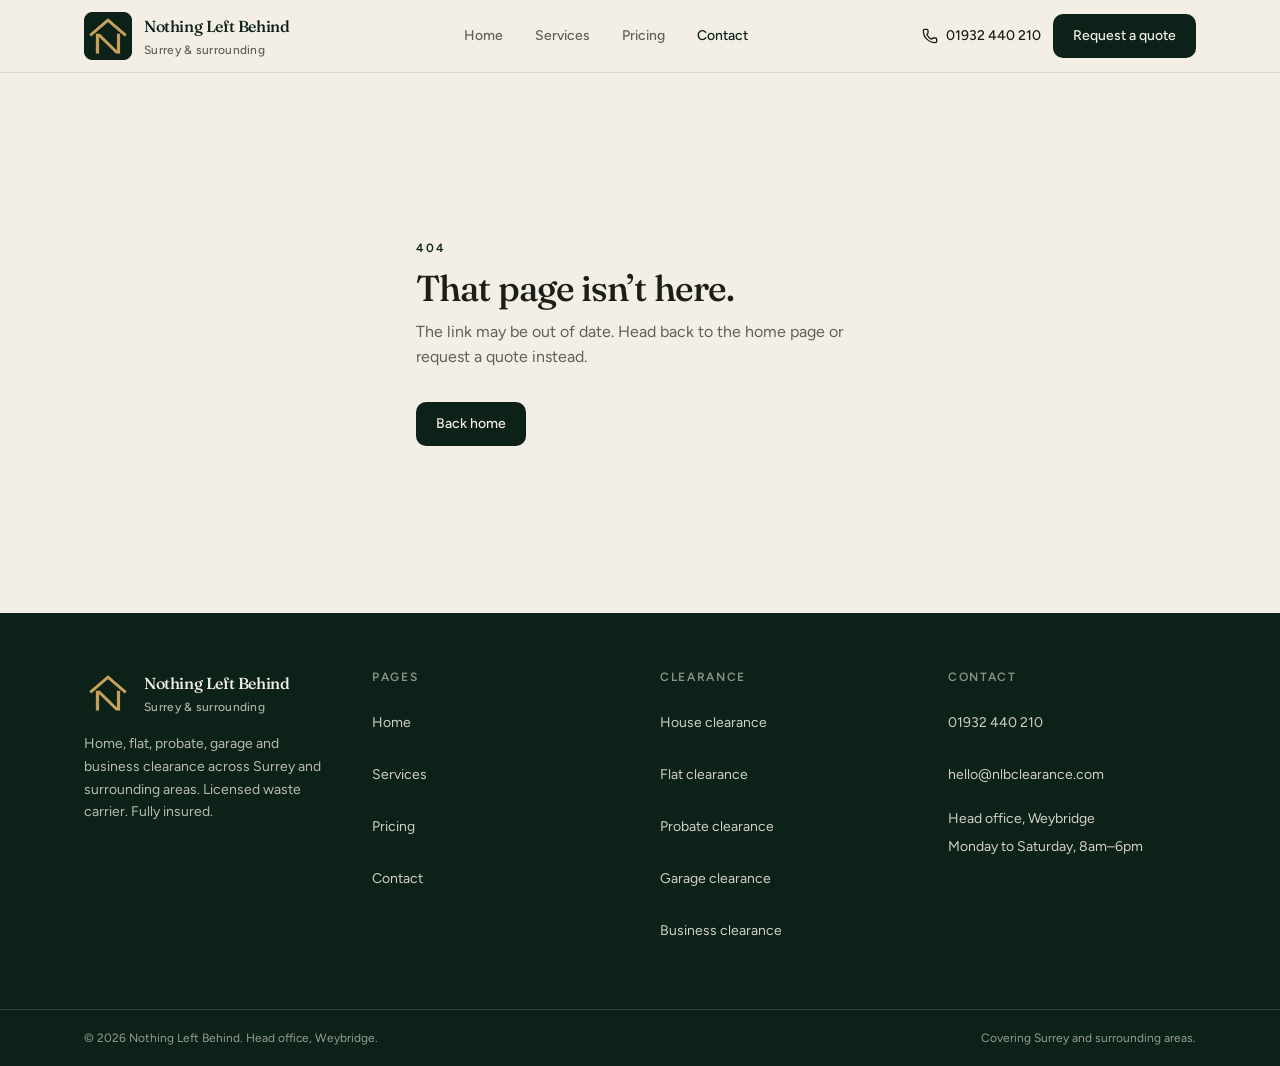
==== commit 4005a166: "Match the site green to the logo" ====
--- a/contact/index.html
+++ b/contact/index.html
@@ -1 +1 @@
-<!DOCTYPE html><html lang="en-GB" class="antialiased"><head><meta charSet="utf-8"/><meta name="viewport" content="width=device-width, initial-scale=1"/><link rel="preload" as="image" href="/logo-mark.png"/><link rel="stylesheet" href="https://fonts.googleapis.com/css2?family=Figtree:ital,wght@0,400;0,500;0,600;1,400&amp;family=Fraunces:opsz,wght@9..144,500;9..144,600&amp;display=swap" data-precedence="default"/><link rel="stylesheet" href="/assets/styles-DAre4S1k.css" data-precedence="default"/><title>Nothing Left Behind</title><meta name="description" content="Home, flat, probate, garage and business clearance across Surrey and surrounding areas. Licensed, insured, nothing left behind."/><meta name="theme-color" content="#2c4a3c"/><link rel="modulepreload" href="/assets/index-CnUZUkYY.js"/><link rel="modulepreload" href="/assets/contact-D876kHC4.js"/><link rel="modulepreload" href="/assets/page-hero-CBZvt3o2.js"/><link rel="icon" type="image/png" href="/favicon.png"/><link rel="preconnect" href="https://fonts.googleapis.com"/><link rel="preconnect" href="https://fonts.gstatic.com" crossorigin="anonymous"/></head><body class="bg-paper text-ink"><div class="flex min-h-dvh flex-col bg-paper text-ink"><header class="sticky top-0 z-40 border-b border-line/80 bg-paper/95 backdrop-blur-sm"><div class="mx-auto flex h-16 max-w-6xl items-center justify-between gap-4 px-5 lg:h-18"><a class="group flex min-h-11 items-center gap-3 text-forest" aria-label="Nothing Left Behind, home" href="/"><img src="/logo-mark.png" alt="" width="375" height="375" class="size-12 shrink-0"/><span class="flex min-w-0 flex-col leading-none"><span class="font-display text-base font-medium tracking-tight">Nothing Left Behind</span><span class="mt-1 text-xs font-medium tracking-wide text-muted">Surrey &amp; surrounding</span></span></a><nav class="hidden items-center gap-1 md:flex" aria-label="Primary"><a class="inline-flex h-11 items-center rounded-md px-3.5 text-sm font-medium transition-colors duration-150 text-muted hover:text-ink" href="/">Home</a><a class="inline-flex h-11 items-center rounded-md px-3.5 text-sm font-medium transition-colors duration-150 text-muted hover:text-ink" href="/services">Services</a><a class="inline-flex h-11 items-center rounded-md px-3.5 text-sm font-medium transition-colors duration-150 text-muted hover:text-ink" href="/pricing">Pricing</a><a class="inline-flex h-11 items-center rounded-md px-3.5 text-sm font-medium transition-colors duration-150 text-forest active" href="/contact" data-status="active" aria-current="page">Contact</a></nav><div class="hidden items-center gap-3 lg:flex"><a href="tel:+441932440210" class="inline-flex h-11 items-center gap-2 text-sm font-medium text-ink"><svg xmlns="http://www.w3.org/2000/svg" width="24" height="24" viewBox="0 0 24 24" fill="none" stroke="currentColor" stroke-width="2" stroke-linecap="round" stroke-linejoin="round" class="lucide lucide-phone size-4" aria-hidden="true"><path d="M13.832 16.568a1 1 0 0 0 1.213-.303l.355-.465A2 2 0 0 1 17 15h3a2 2 0 0 1 2 2v3a2 2 0 0 1-2 2A18 18 0 0 1 2 4a2 2 0 0 1 2-2h3a2 2 0 0 1 2 2v3a2 2 0 0 1-.8 1.6l-.468.351a1 1 0 0 0-.292 1.233 14 14 0 0 0 6.392 6.384"></path></svg>01932 440 210</a><a class="inline-flex items-center justify-center gap-2 whitespace-nowrap font-medium transition-[color,background-color,border-color,transform] duration-150 ease-[cubic-bezier(0.22,1,0.36,1)] focus-visible:outline-none focus-visible:ring-2 focus-visible:ring-forest focus-visible:ring-offset-2 focus-visible:ring-offset-paper disabled:pointer-events-none disabled:opacity-50 active:scale-[0.98] bg-forest text-cream hover:bg-forest-deep h-11 rounded-md px-5 text-sm active" href="/contact" data-status="active" aria-current="page">Request a quote</a></div><button type="button" class="inline-flex size-11 items-center justify-center rounded-md text-ink md:hidden" aria-expanded="false" aria-controls="mobile-nav" aria-label="Open menu"><svg xmlns="http://www.w3.org/2000/svg" width="24" height="24" viewBox="0 0 24 24" fill="none" stroke="currentColor" stroke-width="2" stroke-linecap="round" stroke-linejoin="round" class="lucide lucide-menu size-5" aria-hidden="true"><path d="M4 12h16"></path><path d="M4 18h16"></path><path d="M4 6h16"></path></svg></button></div></header><!--$--><main><section class="border-b border-line bg-surface"><div class="mx-auto max-w-6xl px-5 py-12 sm:py-16"><p class="text-xs font-semibold tracking-[0.16em] text-forest uppercase">Contact</p><h1 class="mt-3 max-w-3xl font-display text-4xl font-medium tracking-tight text-ink sm:text-5xl">Tell us what needs clearing.</h1><p class="mt-4 max-w-2xl text-base leading-relaxed text-muted sm:text-lg">Fill in the form and your email app opens a message to us, ready to send. Attach photos of the rooms if you have them. We reply within one working day.</p></div></section><section class="bg-paper"><div class="mx-auto grid max-w-6xl gap-12 px-5 py-14 lg:grid-cols-[minmax(0,1fr)_20rem] lg:py-16"><form noValidate="" class="rounded-xl border border-line bg-elevated p-5 sm:p-8"><div class="grid gap-5 sm:grid-cols-2"><div class="sm:col-span-1"><label class="block text-sm font-medium text-ink mb-2" for="name">Name</label><input class="h-11 w-full rounded-md border border-line bg-elevated px-3.5 text-base text-ink placeholder:text-subtle transition-[border-color,box-shadow] duration-150 ease-[cubic-bezier(0.22,1,0.36,1)] focus-visible:outline-none focus-visible:ring-2 focus-visible:ring-forest md:text-sm" id="name" autoComplete="name" aria-invalid="false" name="name" value=""/></div><div class="sm:col-span-1"><label class="block text-sm font-medium text-ink mb-2" for="email">Email</label><input class="h-11 w-full rounded-md border border-line bg-elevated px-3.5 text-base text-ink placeholder:text-subtle transition-[border-color,box-shadow] duration-150 ease-[cubic-bezier(0.22,1,0.36,1)] focus-visible:outline-none focus-visible:ring-2 focus-visible:ring-forest md:text-sm" id="email" type="email" autoComplete="email" aria-invalid="false" name="email" value=""/></div><div><label class="block text-sm font-medium text-ink mb-2" for="phone">Phone</label><input class="h-11 w-full rounded-md border border-line bg-elevated px-3.5 text-base text-ink placeholder:text-subtle transition-[border-color,box-shadow] duration-150 ease-[cubic-bezier(0.22,1,0.36,1)] focus-visible:outline-none focus-visible:ring-2 focus-visible:ring-forest md:text-sm" id="phone" type="tel" autoComplete="tel" aria-invalid="false" name="phone" value=""/></div><div><label class="block text-sm font-medium text-ink mb-2" for="clearanceType">Type of clearance</label><select id="clearanceType" name="clearanceType" aria-invalid="false" class="h-11 w-full rounded-md border border-line bg-elevated px-3.5 text-base text-ink transition-[border-color,box-shadow] duration-150 focus-visible:outline-none focus-visible:ring-2 focus-visible:ring-forest md:text-sm"><option value="" selected="">Select a type</option><option value="house">House clearance</option><option value="flat">Flat clearance</option><option value="probate">Probate clearance</option><option value="garage">Garage clearance</option><option value="business">Business clearance</option></select></div><div class="sm:col-span-2"><label class="block text-sm font-medium text-ink mb-2" for="address">Address of the property</label><input class="h-11 w-full rounded-md border border-line bg-elevated px-3.5 text-base text-ink placeholder:text-subtle transition-[border-color,box-shadow] duration-150 ease-[cubic-bezier(0.22,1,0.36,1)] focus-visible:outline-none focus-visible:ring-2 focus-visible:ring-forest md:text-sm" id="address" autoComplete="street-address" placeholder="Street, town, postcode" aria-invalid="false" name="address" value=""/></div><div class="sm:col-span-2"><label class="block text-sm font-medium text-ink mb-2" for="notes">Any other information</label><textarea class="min-h-32 w-full rounded-lg border border-line bg-elevated px-3.5 py-3 text-base text-ink placeholder:text-subtle transition-[border-color,box-shadow] duration-150 ease-[cubic-bezier(0.22,1,0.36,1)] focus-visible:outline-none focus-visible:ring-2 focus-visible:ring-forest md:text-sm" id="notes" name="notes" rows="5" placeholder="Rooms to clear, access, preferred dates, anything to keep…"></textarea></div></div><div class="mt-6 flex flex-col gap-3 sm:flex-row sm:items-center sm:justify-between"><p class="text-xs text-subtle">We only use these details to quote and arrange the job.</p><button class="inline-flex items-center justify-center gap-2 whitespace-nowrap font-medium transition-[color,background-color,border-color,transform] duration-150 ease-[cubic-bezier(0.22,1,0.36,1)] focus-visible:outline-none focus-visible:ring-2 focus-visible:ring-forest focus-visible:ring-offset-2 focus-visible:ring-offset-paper disabled:pointer-events-none disabled:opacity-50 active:scale-[0.98] bg-forest text-cream hover:bg-forest-deep h-12 rounded-lg px-6 text-base" type="submit">Send enquiry</button></div></form><aside class="space-y-8"><div><h2 class="font-display text-2xl font-medium tracking-tight">Talk to us</h2><ul class="mt-5 space-y-4 text-sm"><li class="flex gap-3"><svg xmlns="http://www.w3.org/2000/svg" width="24" height="24" viewBox="0 0 24 24" fill="none" stroke="currentColor" stroke-width="2" stroke-linecap="round" stroke-linejoin="round" class="lucide lucide-phone mt-0.5 size-4 text-forest" aria-hidden="true"><path d="M13.832 16.568a1 1 0 0 0 1.213-.303l.355-.465A2 2 0 0 1 17 15h3a2 2 0 0 1 2 2v3a2 2 0 0 1-2 2A18 18 0 0 1 2 4a2 2 0 0 1 2-2h3a2 2 0 0 1 2 2v3a2 2 0 0 1-.8 1.6l-.468.351a1 1 0 0 0-.292 1.233 14 14 0 0 0 6.392 6.384"></path></svg><div><p class="font-medium">Phone</p><a href="tel:+441932440210" class="text-muted hover:text-ink">01932 440 210</a><p class="mt-1 text-subtle">Monday to Saturday, 8am–6pm</p></div></li><li class="flex gap-3"><svg xmlns="http://www.w3.org/2000/svg" width="24" height="24" viewBox="0 0 24 24" fill="none" stroke="currentColor" stroke-width="2" stroke-linecap="round" stroke-linejoin="round" class="lucide lucide-mail mt-0.5 size-4 text-forest" aria-hidden="true"><path d="m22 7-8.991 5.727a2 2 0 0 1-2.009 0L2 7"></path><rect x="2" y="4" width="20" height="16" rx="2"></rect></svg><div><p class="font-medium">Email</p><a href="mailto:hello@nlbclearance.com" class="break-all text-muted hover:text-ink">hello@nlbclearance.com</a></div></li><li class="flex gap-3"><svg xmlns="http://www.w3.org/2000/svg" width="24" height="24" viewBox="0 0 24 24" fill="none" stroke="currentColor" stroke-width="2" stroke-linecap="round" stroke-linejoin="round" class="lucide lucide-map-pin mt-0.5 size-4 text-forest" aria-hidden="true"><path d="M20 10c0 4.993-5.539 10.193-7.399 11.799a1 1 0 0 1-1.202 0C9.539 20.193 4 14.993 4 10a8 8 0 0 1 16 0"></path><circle cx="12" cy="10" r="3"></circle></svg><div><p class="font-medium">Based in</p><p class="text-muted">Head office, Weybridge</p><p class="mt-1 text-subtle">Surrey and surrounding areas<!-- -->. If you are further out, still ask.</p></div></li></ul></div></aside></div></section></main><!--/$--><footer class="mt-auto bg-forest text-cream"><div class="mx-auto grid max-w-6xl gap-10 px-5 py-14 sm:grid-cols-2 lg:grid-cols-4"><div class="sm:col-span-2 lg:col-span-1"><a class="group flex min-h-11 items-center gap-3 text-cream" aria-label="Nothing Left Behind, home" href="/"><img src="/logo-mark.png" alt="" width="375" height="375" class="size-12 shrink-0"/><span class="flex min-w-0 flex-col leading-none"><span class="font-display text-base font-medium tracking-tight">Nothing Left Behind</span><span class="mt-1 text-xs font-medium tracking-wide text-cream/70">Surrey &amp; surrounding</span></span></a><p class="mt-4 max-w-xs text-sm leading-relaxed text-cream/75">Home, flat, probate, garage and business clearance across Surrey and surrounding areas. Licensed waste carrier. Fully insured.</p></div><div><h2 class="font-sans text-xs font-semibold tracking-[0.14em] text-cream/55 uppercase">Pages</h2><ul class="mt-4 space-y-2"><li><a class="inline-flex min-h-11 items-center text-sm text-cream/85 hover:text-cream" href="/">Home</a></li><li><a class="inline-flex min-h-11 items-center text-sm text-cream/85 hover:text-cream" href="/services">Services</a></li><li><a class="inline-flex min-h-11 items-center text-sm text-cream/85 hover:text-cream" href="/pricing">Pricing</a></li><li><a class="inline-flex min-h-11 items-center text-sm text-cream/85 hover:text-cream active" href="/contact" data-status="active" aria-current="page">Contact</a></li></ul></div><div><h2 class="font-sans text-xs font-semibold tracking-[0.14em] text-cream/55 uppercase">Clearance</h2><ul class="mt-4 space-y-2"><li><a class="inline-flex min-h-11 items-center text-sm text-cream/85 hover:text-cream" href="/services#house">House clearance</a></li><li><a class="inline-flex min-h-11 items-center text-sm text-cream/85 hover:text-cream" href="/services#flat">Flat clearance</a></li><li><a class="inline-flex min-h-11 items-center text-sm text-cream/85 hover:text-cream" href="/services#probate">Probate clearance</a></li><li><a class="inline-flex min-h-11 items-center text-sm text-cream/85 hover:text-cream" href="/services#garage">Garage clearance</a></li><li><a class="inline-flex min-h-11 items-center text-sm text-cream/85 hover:text-cream" href="/services#business">Business clearance</a></li></ul></div><div><h2 class="font-sans text-xs font-semibold tracking-[0.14em] text-cream/55 uppercase">Contact</h2><ul class="mt-4 space-y-2 text-sm text-cream/85"><li><a href="tel:+441932440210" class="inline-flex min-h-11 items-center hover:text-cream">01932 440 210</a></li><li><a href="mailto:hello@nlbclearance.com" class="inline-flex min-h-11 items-center break-all hover:text-cream">hello@nlbclearance.com</a></li><li class="pt-1">Head office, Weybridge</li><li>Monday to Saturday, 8am–6pm</li></ul></div></div><div class="border-t border-cream/15"><div class="mx-auto flex max-w-6xl flex-col gap-3 px-5 py-5 text-xs text-cream/60 sm:flex-row sm:items-center sm:justify-between"><p>© <!-- -->2026<!-- --> Nothing Left Behind. <!-- -->Head office, Weybridge<!-- -->.</p><p>Covering <!-- -->Surrey and surrounding areas<!-- -->.</p></div></div></footer></div><script data-tsr-stream-part="">(self.$R=self.$R||{})["tsr"]=[];self.$_TSR={h(){this.hydrated=!0,this.c()},e(){this.streamEnded=!0,this.c()},c(){this.hydrated&&this.streamEnded&&(delete self.$_TSR,delete self.$R.tsr)},p(e){this.initialized?e():this.buffer.push(e)},buffer:[]};$_TSR.router=($R=>$R[0]={manifest:$R[1]={routes:$R[2]={__root__:$R[3]={preloads:$R[4]=["/assets/index-CnUZUkYY.js"],scripts:$R[5]=[$R[6]={attrs:$R[7]={type:"module",async:!0,src:"/assets/index-CnUZUkYY.js"}}]},"/contact":$R[8]={preloads:$R[9]=["/assets/contact-D876kHC4.js","/assets/page-hero-CBZvt3o2.js"]}}},matches:$R[10]=[$R[11]={i:"__root__#",u:1793980758022,s:"success",ssr:!0},$R[12]={i:"#contact#contact",u:1793980758022,s:"success",ssr:!0}]})($R["tsr"]);$_TSR.e();{let s=document.currentScript,p;while((p=s.previousElementSibling)&&p.hasAttribute('data-tsr-stream-part'))p.remove();s.remove()}</script><script type="module" async="" src="/assets/index-CnUZUkYY.js"></script><script>document.currentScript.remove();/*$tsr-stream-boundary*/</script></body></html>+<!DOCTYPE html><html lang="en-GB" class="antialiased"><head><meta charSet="utf-8"/><meta name="viewport" content="width=device-width, initial-scale=1"/><link rel="preload" as="image" href="/logo-mark.png"/><link rel="stylesheet" href="https://fonts.googleapis.com/css2?family=Figtree:ital,wght@0,400;0,500;0,600;1,400&amp;family=Fraunces:opsz,wght@9..144,500;9..144,600&amp;display=swap" data-precedence="default"/><link rel="stylesheet" href="/assets/styles-CdZVW9p4.css" data-precedence="default"/><title>Nothing Left Behind</title><meta name="description" content="Home, flat, probate, garage and business clearance across Surrey and surrounding areas. Licensed, insured, nothing left behind."/><meta name="theme-color" content="#0c2118"/><link rel="modulepreload" href="/assets/index-DMCO7cXE.js"/><link rel="modulepreload" href="/assets/contact--n7YfB_W.js"/><link rel="modulepreload" href="/assets/page-hero-BvXBV0oY.js"/><link rel="icon" type="image/png" href="/favicon.png"/><link rel="preconnect" href="https://fonts.googleapis.com"/><link rel="preconnect" href="https://fonts.gstatic.com" crossorigin="anonymous"/></head><body class="bg-paper text-ink"><div class="flex min-h-dvh flex-col bg-paper text-ink"><header class="sticky top-0 z-40 border-b border-line/80 bg-paper/95 backdrop-blur-sm"><div class="mx-auto flex h-16 max-w-6xl items-center justify-between gap-4 px-5 lg:h-18"><a class="group flex min-h-11 items-center gap-3 text-forest" aria-label="Nothing Left Behind, home" href="/"><img src="/logo-mark.png" alt="" width="375" height="375" class="size-12 shrink-0"/><span class="flex min-w-0 flex-col leading-none"><span class="font-display text-base font-medium tracking-tight">Nothing Left Behind</span><span class="mt-1 text-xs font-medium tracking-wide text-muted">Surrey &amp; surrounding</span></span></a><nav class="hidden items-center gap-1 md:flex" aria-label="Primary"><a class="inline-flex h-11 items-center rounded-md px-3.5 text-sm font-medium transition-colors duration-150 text-muted hover:text-ink" href="/">Home</a><a class="inline-flex h-11 items-center rounded-md px-3.5 text-sm font-medium transition-colors duration-150 text-muted hover:text-ink" href="/services">Services</a><a class="inline-flex h-11 items-center rounded-md px-3.5 text-sm font-medium transition-colors duration-150 text-muted hover:text-ink" href="/pricing">Pricing</a><a class="inline-flex h-11 items-center rounded-md px-3.5 text-sm font-medium transition-colors duration-150 text-forest active" href="/contact" data-status="active" aria-current="page">Contact</a></nav><div class="hidden items-center gap-3 lg:flex"><a href="tel:+441932440210" class="inline-flex h-11 items-center gap-2 text-sm font-medium text-ink"><svg xmlns="http://www.w3.org/2000/svg" width="24" height="24" viewBox="0 0 24 24" fill="none" stroke="currentColor" stroke-width="2" stroke-linecap="round" stroke-linejoin="round" class="lucide lucide-phone size-4" aria-hidden="true"><path d="M13.832 16.568a1 1 0 0 0 1.213-.303l.355-.465A2 2 0 0 1 17 15h3a2 2 0 0 1 2 2v3a2 2 0 0 1-2 2A18 18 0 0 1 2 4a2 2 0 0 1 2-2h3a2 2 0 0 1 2 2v3a2 2 0 0 1-.8 1.6l-.468.351a1 1 0 0 0-.292 1.233 14 14 0 0 0 6.392 6.384"></path></svg>01932 440 210</a><a class="inline-flex items-center justify-center gap-2 whitespace-nowrap font-medium transition-[color,background-color,border-color,transform] duration-150 ease-[cubic-bezier(0.22,1,0.36,1)] focus-visible:outline-none focus-visible:ring-2 focus-visible:ring-forest focus-visible:ring-offset-2 focus-visible:ring-offset-paper disabled:pointer-events-none disabled:opacity-50 active:scale-[0.98] bg-forest text-cream hover:bg-forest-deep h-11 rounded-md px-5 text-sm active" href="/contact" data-status="active" aria-current="page">Request a quote</a></div><button type="button" class="inline-flex size-11 items-center justify-center rounded-md text-ink md:hidden" aria-expanded="false" aria-controls="mobile-nav" aria-label="Open menu"><svg xmlns="http://www.w3.org/2000/svg" width="24" height="24" viewBox="0 0 24 24" fill="none" stroke="currentColor" stroke-width="2" stroke-linecap="round" stroke-linejoin="round" class="lucide lucide-menu size-5" aria-hidden="true"><path d="M4 12h16"></path><path d="M4 18h16"></path><path d="M4 6h16"></path></svg></button></div></header><!--$--><main><section class="border-b border-line bg-surface"><div class="mx-auto max-w-6xl px-5 py-12 sm:py-16"><p class="text-xs font-semibold tracking-[0.16em] text-forest uppercase">Contact</p><h1 class="mt-3 max-w-3xl font-display text-4xl font-medium tracking-tight text-ink sm:text-5xl">Tell us what needs clearing.</h1><p class="mt-4 max-w-2xl text-base leading-relaxed text-muted sm:text-lg">Fill in the form and your email app opens a message to us, ready to send. Attach photos of the rooms if you have them. We reply within one working day.</p></div></section><section class="bg-paper"><div class="mx-auto grid max-w-6xl gap-12 px-5 py-14 lg:grid-cols-[minmax(0,1fr)_20rem] lg:py-16"><form noValidate="" class="rounded-xl border border-line bg-elevated p-5 sm:p-8"><div class="grid gap-5 sm:grid-cols-2"><div class="sm:col-span-1"><label class="block text-sm font-medium text-ink mb-2" for="name">Name</label><input class="h-11 w-full rounded-md border border-line bg-elevated px-3.5 text-base text-ink placeholder:text-subtle transition-[border-color,box-shadow] duration-150 ease-[cubic-bezier(0.22,1,0.36,1)] focus-visible:outline-none focus-visible:ring-2 focus-visible:ring-forest md:text-sm" id="name" autoComplete="name" aria-invalid="false" name="name" value=""/></div><div class="sm:col-span-1"><label class="block text-sm font-medium text-ink mb-2" for="email">Email</label><input class="h-11 w-full rounded-md border border-line bg-elevated px-3.5 text-base text-ink placeholder:text-subtle transition-[border-color,box-shadow] duration-150 ease-[cubic-bezier(0.22,1,0.36,1)] focus-visible:outline-none focus-visible:ring-2 focus-visible:ring-forest md:text-sm" id="email" type="email" autoComplete="email" aria-invalid="false" name="email" value=""/></div><div><label class="block text-sm font-medium text-ink mb-2" for="phone">Phone</label><input class="h-11 w-full rounded-md border border-line bg-elevated px-3.5 text-base text-ink placeholder:text-subtle transition-[border-color,box-shadow] duration-150 ease-[cubic-bezier(0.22,1,0.36,1)] focus-visible:outline-none focus-visible:ring-2 focus-visible:ring-forest md:text-sm" id="phone" type="tel" autoComplete="tel" aria-invalid="false" name="phone" value=""/></div><div><label class="block text-sm font-medium text-ink mb-2" for="clearanceType">Type of clearance</label><select id="clearanceType" name="clearanceType" aria-invalid="false" class="h-11 w-full rounded-md border border-line bg-elevated px-3.5 text-base text-ink transition-[border-color,box-shadow] duration-150 focus-visible:outline-none focus-visible:ring-2 focus-visible:ring-forest md:text-sm"><option value="" selected="">Select a type</option><option value="house">House clearance</option><option value="flat">Flat clearance</option><option value="probate">Probate clearance</option><option value="garage">Garage clearance</option><option value="business">Business clearance</option></select></div><div class="sm:col-span-2"><label class="block text-sm font-medium text-ink mb-2" for="address">Address of the property</label><input class="h-11 w-full rounded-md border border-line bg-elevated px-3.5 text-base text-ink placeholder:text-subtle transition-[border-color,box-shadow] duration-150 ease-[cubic-bezier(0.22,1,0.36,1)] focus-visible:outline-none focus-visible:ring-2 focus-visible:ring-forest md:text-sm" id="address" autoComplete="street-address" placeholder="Street, town, postcode" aria-invalid="false" name="address" value=""/></div><div class="sm:col-span-2"><label class="block text-sm font-medium text-ink mb-2" for="notes">Any other information</label><textarea class="min-h-32 w-full rounded-lg border border-line bg-elevated px-3.5 py-3 text-base text-ink placeholder:text-subtle transition-[border-color,box-shadow] duration-150 ease-[cubic-bezier(0.22,1,0.36,1)] focus-visible:outline-none focus-visible:ring-2 focus-visible:ring-forest md:text-sm" id="notes" name="notes" rows="5" placeholder="Rooms to clear, access, preferred dates, anything to keep…"></textarea></div></div><div class="mt-6 flex flex-col gap-3 sm:flex-row sm:items-center sm:justify-between"><p class="text-xs text-subtle">We only use these details to quote and arrange the job.</p><button class="inline-flex items-center justify-center gap-2 whitespace-nowrap font-medium transition-[color,background-color,border-color,transform] duration-150 ease-[cubic-bezier(0.22,1,0.36,1)] focus-visible:outline-none focus-visible:ring-2 focus-visible:ring-forest focus-visible:ring-offset-2 focus-visible:ring-offset-paper disabled:pointer-events-none disabled:opacity-50 active:scale-[0.98] bg-forest text-cream hover:bg-forest-deep h-12 rounded-lg px-6 text-base" type="submit">Send enquiry</button></div></form><aside class="space-y-8"><div><h2 class="font-display text-2xl font-medium tracking-tight">Talk to us</h2><ul class="mt-5 space-y-4 text-sm"><li class="flex gap-3"><svg xmlns="http://www.w3.org/2000/svg" width="24" height="24" viewBox="0 0 24 24" fill="none" stroke="currentColor" stroke-width="2" stroke-linecap="round" stroke-linejoin="round" class="lucide lucide-phone mt-0.5 size-4 text-forest" aria-hidden="true"><path d="M13.832 16.568a1 1 0 0 0 1.213-.303l.355-.465A2 2 0 0 1 17 15h3a2 2 0 0 1 2 2v3a2 2 0 0 1-2 2A18 18 0 0 1 2 4a2 2 0 0 1 2-2h3a2 2 0 0 1 2 2v3a2 2 0 0 1-.8 1.6l-.468.351a1 1 0 0 0-.292 1.233 14 14 0 0 0 6.392 6.384"></path></svg><div><p class="font-medium">Phone</p><a href="tel:+441932440210" class="text-muted hover:text-ink">01932 440 210</a><p class="mt-1 text-subtle">Monday to Saturday, 8am–6pm</p></div></li><li class="flex gap-3"><svg xmlns="http://www.w3.org/2000/svg" width="24" height="24" viewBox="0 0 24 24" fill="none" stroke="currentColor" stroke-width="2" stroke-linecap="round" stroke-linejoin="round" class="lucide lucide-mail mt-0.5 size-4 text-forest" aria-hidden="true"><path d="m22 7-8.991 5.727a2 2 0 0 1-2.009 0L2 7"></path><rect x="2" y="4" width="20" height="16" rx="2"></rect></svg><div><p class="font-medium">Email</p><a href="mailto:hello@nlbclearance.com" class="break-all text-muted hover:text-ink">hello@nlbclearance.com</a></div></li><li class="flex gap-3"><svg xmlns="http://www.w3.org/2000/svg" width="24" height="24" viewBox="0 0 24 24" fill="none" stroke="currentColor" stroke-width="2" stroke-linecap="round" stroke-linejoin="round" class="lucide lucide-map-pin mt-0.5 size-4 text-forest" aria-hidden="true"><path d="M20 10c0 4.993-5.539 10.193-7.399 11.799a1 1 0 0 1-1.202 0C9.539 20.193 4 14.993 4 10a8 8 0 0 1 16 0"></path><circle cx="12" cy="10" r="3"></circle></svg><div><p class="font-medium">Based in</p><p class="text-muted">Head office, Weybridge</p><p class="mt-1 text-subtle">Surrey and surrounding areas<!-- -->. If you are further out, still ask.</p></div></li></ul></div></aside></div></section></main><!--/$--><footer class="mt-auto bg-forest text-cream"><div class="mx-auto grid max-w-6xl gap-10 px-5 py-14 sm:grid-cols-2 lg:grid-cols-4"><div class="sm:col-span-2 lg:col-span-1"><a class="group flex min-h-11 items-center gap-3 text-cream" aria-label="Nothing Left Behind, home" href="/"><img src="/logo-mark.png" alt="" width="375" height="375" class="size-12 shrink-0"/><span class="flex min-w-0 flex-col leading-none"><span class="font-display text-base font-medium tracking-tight">Nothing Left Behind</span><span class="mt-1 text-xs font-medium tracking-wide text-cream/70">Surrey &amp; surrounding</span></span></a><p class="mt-4 max-w-xs text-sm leading-relaxed text-cream/75">Home, flat, probate, garage and business clearance across Surrey and surrounding areas. Licensed waste carrier. Fully insured.</p></div><div><h2 class="font-sans text-xs font-semibold tracking-[0.14em] text-cream/55 uppercase">Pages</h2><ul class="mt-4 space-y-2"><li><a class="inline-flex min-h-11 items-center text-sm text-cream/85 hover:text-cream" href="/">Home</a></li><li><a class="inline-flex min-h-11 items-center text-sm text-cream/85 hover:text-cream" href="/services">Services</a></li><li><a class="inline-flex min-h-11 items-center text-sm text-cream/85 hover:text-cream" href="/pricing">Pricing</a></li><li><a class="inline-flex min-h-11 items-center text-sm text-cream/85 hover:text-cream active" href="/contact" data-status="active" aria-current="page">Contact</a></li></ul></div><div><h2 class="font-sans text-xs font-semibold tracking-[0.14em] text-cream/55 uppercase">Clearance</h2><ul class="mt-4 space-y-2"><li><a class="inline-flex min-h-11 items-center text-sm text-cream/85 hover:text-cream" href="/services#house">House clearance</a></li><li><a class="inline-flex min-h-11 items-center text-sm text-cream/85 hover:text-cream" href="/services#flat">Flat clearance</a></li><li><a class="inline-flex min-h-11 items-center text-sm text-cream/85 hover:text-cream" href="/services#probate">Probate clearance</a></li><li><a class="inline-flex min-h-11 items-center text-sm text-cream/85 hover:text-cream" href="/services#garage">Garage clearance</a></li><li><a class="inline-flex min-h-11 items-center text-sm text-cream/85 hover:text-cream" href="/services#business">Business clearance</a></li></ul></div><div><h2 class="font-sans text-xs font-semibold tracking-[0.14em] text-cream/55 uppercase">Contact</h2><ul class="mt-4 space-y-2 text-sm text-cream/85"><li><a href="tel:+441932440210" class="inline-flex min-h-11 items-center hover:text-cream">01932 440 210</a></li><li><a href="mailto:hello@nlbclearance.com" class="inline-flex min-h-11 items-center break-all hover:text-cream">hello@nlbclearance.com</a></li><li class="pt-1">Head office, Weybridge</li><li>Monday to Saturday, 8am–6pm</li></ul></div></div><div class="border-t border-cream/15"><div class="mx-auto flex max-w-6xl flex-col gap-3 px-5 py-5 text-xs text-cream/60 sm:flex-row sm:items-center sm:justify-between"><p>© <!-- -->2026<!-- --> Nothing Left Behind. <!-- -->Head office, Weybridge<!-- -->.</p><p>Covering <!-- -->Surrey and surrounding areas<!-- -->.</p></div></div></footer></div><script data-tsr-stream-part="">(self.$R=self.$R||{})["tsr"]=[];self.$_TSR={h(){this.hydrated=!0,this.c()},e(){this.streamEnded=!0,this.c()},c(){this.hydrated&&this.streamEnded&&(delete self.$_TSR,delete self.$R.tsr)},p(e){this.initialized?e():this.buffer.push(e)},buffer:[]};$_TSR.router=($R=>$R[0]={manifest:$R[1]={routes:$R[2]={__root__:$R[3]={preloads:$R[4]=["/assets/index-DMCO7cXE.js"],scripts:$R[5]=[$R[6]={attrs:$R[7]={type:"module",async:!0,src:"/assets/index-DMCO7cXE.js"}}]},"/contact":$R[8]={preloads:$R[9]=["/assets/contact--n7YfB_W.js","/assets/page-hero-BvXBV0oY.js"]}}},matches:$R[10]=[$R[11]={i:"__root__#",u:1793980868728,s:"success",ssr:!0},$R[12]={i:"#contact#contact",u:1793980868728,s:"success",ssr:!0}]})($R["tsr"]);$_TSR.e();{let s=document.currentScript,p;while((p=s.previousElementSibling)&&p.hasAttribute('data-tsr-stream-part'))p.remove();s.remove()}</script><script type="module" async="" src="/assets/index-DMCO7cXE.js"></script><script>document.currentScript.remove();/*$tsr-stream-boundary*/</script></body></html>
--- a/assets/styles-CdZVW9p4.css
+++ b/assets/styles-CdZVW9p4.css
@@ -0,0 +1,2 @@
+/*! tailwindcss v4.3.3 | MIT License | https://tailwindcss.com */
+@layer properties{@supports (((-webkit-hyphens:none)) and (not (margin-trim:inline))) or ((-moz-orient:inline) and (not (color:rgb(from red r g b)))){*,:before,:after,::backdrop{--tw-scale-x:1;--tw-scale-y:1;--tw-scale-z:1;--tw-rotate-x:initial;--tw-rotate-y:initial;--tw-rotate-z:initial;--tw-skew-x:initial;--tw-skew-y:initial;--tw-pan-x:initial;--tw-pan-y:initial;--tw-pinch-zoom:initial;--tw-space-y-reverse:0;--tw-space-x-reverse:0;--tw-divide-x-reverse:0;--tw-border-style:solid;--tw-divide-y-reverse:0;--tw-leading:initial;--tw-font-weight:initial;--tw-tracking:initial;--tw-ordinal:initial;--tw-slashed-zero:initial;--tw-numeric-figure:initial;--tw-numeric-spacing:initial;--tw-numeric-fraction:initial;--tw-shadow:0 0 #0000;--tw-shadow-color:initial;--tw-shadow-alpha:100%;--tw-inset-shadow:0 0 #0000;--tw-inset-shadow-color:initial;--tw-inset-shadow-alpha:100%;--tw-ring-color:initial;--tw-ring-shadow:0 0 #0000;--tw-inset-ring-color:initial;--tw-inset-ring-shadow:0 0 #0000;--tw-ring-inset:initial;--tw-ring-offset-width:0px;--tw-ring-offset-color:#fff;--tw-ring-offset-shadow:0 0 #0000;--tw-outline-style:solid;--tw-blur:initial;--tw-brightness:initial;--tw-contrast:initial;--tw-grayscale:initial;--tw-hue-rotate:initial;--tw-invert:initial;--tw-opacity:initial;--tw-saturate:initial;--tw-sepia:initial;--tw-drop-shadow:initial;--tw-drop-shadow-color:initial;--tw-drop-shadow-alpha:100%;--tw-drop-shadow-size:initial;--tw-backdrop-blur:initial;--tw-backdrop-brightness:initial;--tw-backdrop-contrast:initial;--tw-backdrop-grayscale:initial;--tw-backdrop-hue-rotate:initial;--tw-backdrop-invert:initial;--tw-backdrop-opacity:initial;--tw-backdrop-saturate:initial;--tw-backdrop-sepia:initial;--tw-duration:initial;--tw-ease:initial;--tw-content:"";--tw-translate-x:0;--tw-translate-y:0;--tw-translate-z:0}}}@layer theme{:root,:host{--font-sans:"Figtree", "Segoe UI", system-ui, sans-serif;--font-mono:ui-monospace, SFMono-Regular, Menlo, Monaco, Consolas, "Liberation Mono", "Courier New", monospace;--color-red-500:oklch(63.7% .237 25.331);--color-red-800:oklch(44.4% .177 26.899);--color-zinc-50:oklch(98.5% 0 none);--color-zinc-400:oklch(70.5% .015 286.067);--color-zinc-500:oklch(55.2% .016 285.938);--color-zinc-900:oklch(21% .006 285.885);--color-zinc-950:oklch(14.1% .005 285.823);--color-neutral-100:oklch(97% 0 none);--color-neutral-300:oklch(87% 0 none);--color-neutral-500:oklch(55.6% 0 none);--color-neutral-700:oklch(37.1% 0 none);--color-neutral-900:oklch(20.5% 0 none);--color-black:#000;--color-white:#fff;--spacing:.25rem;--container-xs:20rem;--container-sm:24rem;--container-md:28rem;--container-lg:32rem;--container-xl:36rem;--container-2xl:42rem;--container-3xl:48rem;--container-6xl:72rem;--text-xs:.75rem;--text-xs--line-height:calc(1 / .75);--text-sm:.875rem;--text-sm--line-height:calc(1.25 / .875);--text-base:1rem;--text-base--line-height:calc(1.5 / 1);--text-lg:1.125rem;--text-lg--line-height:calc(1.75 / 1.125);--text-xl:1.25rem;--text-xl--line-height:calc(1.75 / 1.25);--text-2xl:1.5rem;--text-2xl--line-height:calc(2 / 1.5);--text-3xl:1.875rem;--text-3xl--line-height:calc(2.25 / 1.875);--text-4xl:2.25rem;--text-4xl--line-height:calc(2.5 / 2.25);--text-5xl:3rem;--text-5xl--line-height:1;--text-6xl:3.75rem;--text-6xl--line-height:1;--font-weight-normal:400;--font-weight-medium:500;--font-weight-semibold:600;--tracking-tight:-.025em;--tracking-wide:.025em;--leading-tight:1.25;--leading-snug:1.375;--leading-normal:1.5;--leading-relaxed:1.625;--radius-xs:.125rem;--radius-sm:6px;--radius-md:10px;--radius-lg:18px;--radius-xl:28px;--radius-2xl:1rem;--ease-out:cubic-bezier(0, 0, .2, 1);--ease-in-out:cubic-bezier(.4, 0, .2, 1);--animate-pulse:pulse 2s cubic-bezier(.4, 0, .6, 1) infinite;--blur-sm:8px;--default-transition-duration:.15s;--default-transition-timing-function:cubic-bezier(.4, 0, .2, 1);--default-font-family:var(--font-sans);--default-mono-font-family:var(--font-mono);--font-display:"Fraunces", "Iowan Old Style", Georgia, serif;--color-paper:#f3efe6;--color-surface:#faf7f1;--color-elevated:#fffcf7;--color-ink:#1c1e19;--color-muted:#5e6159;--color-subtle:#7d8076;--color-forest:#0c2118;--color-forest-deep:#06140e;--color-cream:#f3efe6;--color-line:#d5d0c4}}@layer base{*,:after,:before,::backdrop{box-sizing:border-box;border:0 solid;margin:0;padding:0}::file-selector-button{box-sizing:border-box;border:0 solid;margin:0;padding:0}html,:host{-webkit-text-size-adjust:100%;tab-size:4;line-height:1.5;font-family:var(--default-font-family,-apple-system, BlinkMacSystemFont, "Segoe UI", Roboto, "Helvetica Neue", "Noto Sans", Arial, sans-serif, "Apple Color Emoji", "Segoe UI Emoji", "Segoe UI Symbol", "Noto Color Emoji");font-feature-settings:var(--default-font-feature-settings,normal);font-variation-settings:var(--default-font-variation-settings,normal);-webkit-tap-highlight-color:transparent}hr{height:0;color:inherit;border-top-width:1px}abbr:where([title]){-webkit-text-decoration:underline dotted;text-decoration:underline dotted}h1,h2,h3,h4,h5,h6{font-size:inherit;font-weight:inherit}a{color:inherit;-webkit-text-decoration:inherit;-webkit-text-decoration:inherit;-webkit-text-decoration:inherit;-webkit-text-decoration:inherit;text-decoration:inherit}b,strong{font-weight:bolder}code,kbd,samp,pre{font-family:var(--default-mono-font-family,ui-monospace, SFMono-Regular, Menlo, Monaco, Consolas, "Liberation Mono", "Courier New", monospace);font-feature-settings:var(--default-mono-font-feature-settings,normal);font-variation-settings:var(--default-mono-font-variation-settings,normal);font-size:1em}small{font-size:80%}sub,sup{vertical-align:baseline;font-size:75%;line-height:0;position:relative}sub{bottom:-.25em}sup{top:-.5em}table{text-indent:0;border-color:inherit;border-collapse:collapse}:-moz-focusring:where(:not(iframe)){outline:auto}progress{vertical-align:baseline}summary{display:list-item}ol,ul,menu{list-style:none}img,svg,video,canvas,audio,iframe,embed,object{vertical-align:middle;display:block}img,video{max-width:100%;height:auto}button,input,select,optgroup,textarea{font:inherit;font-feature-settings:inherit;font-variation-settings:inherit;letter-spacing:inherit;color:inherit;opacity:1;background-color:#0000;border-radius:0}::file-selector-button{font:inherit;font-feature-settings:inherit;font-variation-settings:inherit;letter-spacing:inherit;color:inherit;opacity:1;background-color:#0000;border-radius:0}:where(select:is([multiple],[size])) optgroup{font-weight:bolder}:where(select:is([multiple],[size])) optgroup option{padding-inline-start:20px}::file-selector-button{margin-inline-end:4px}::placeholder{opacity:1}@supports (not ((-webkit-appearance:-apple-pay-button))) or (contain-intrinsic-size:1px){::placeholder{color:currentColor}@supports (color:color-mix(in lab, red, red)){::placeholder{color:color-mix(in oklab, currentcolor 50%, transparent)}}}textarea{resize:vertical}::-webkit-search-decoration{-webkit-appearance:none}::-webkit-date-and-time-value{min-height:1lh;text-align:inherit}::-webkit-datetime-edit{display:inline-flex}::-webkit-datetime-edit-fields-wrapper{padding:0}::-webkit-datetime-edit{padding-block:0}::-webkit-datetime-edit-year-field{padding-block:0}::-webkit-datetime-edit-month-field{padding-block:0}::-webkit-datetime-edit-day-field{padding-block:0}::-webkit-datetime-edit-hour-field{padding-block:0}::-webkit-datetime-edit-minute-field{padding-block:0}::-webkit-datetime-edit-second-field{padding-block:0}::-webkit-datetime-edit-millisecond-field{padding-block:0}::-webkit-datetime-edit-meridiem-field{padding-block:0}::-webkit-calendar-picker-indicator{line-height:1}:-moz-ui-invalid{box-shadow:none}button,input:where([type=button],[type=reset],[type=submit]){appearance:button}::file-selector-button{appearance:button}::-webkit-inner-spin-button{height:auto}::-webkit-outer-spin-button{height:auto}[hidden]:where(:not([hidden=until-found])){display:none!important}html{-webkit-font-smoothing:antialiased;-moz-osx-font-smoothing:grayscale}button:not(:disabled),[role=button]:not(:disabled){cursor:pointer}html,body,#app{background-color:var(--color-paper);min-height:100%;color:var(--color-ink)}body{font-family:var(--font-sans);line-height:1.55}h1,h2,h3,h4{text-wrap:balance;font-family:var(--font-display);letter-spacing:-.03em;line-height:1.15}p{text-wrap:pretty}}@layer components;@layer utilities{.\@container{container-type:inline-size}.collapse{visibility:collapse}.invisible{visibility:hidden}.visible{visibility:visible}.sr-only{clip-path:inset(50%);white-space:nowrap;border-width:0;width:1px;height:1px;margin:-1px;padding:0;position:absolute;overflow:hidden}.not-sr-only{clip-path:none;white-space:normal;width:auto;height:auto;margin:0;padding:0;position:static;overflow:visible}.absolute{position:absolute}.fixed{position:fixed}.relative{position:relative}.static{position:static}.sticky{position:sticky}.inset-0{inset:0}.top-0{top:0}.right-1{right:var(--spacing)}.right-2{right:calc(var(--spacing) * 2)}.right-3{right:calc(var(--spacing) * 3)}.right-4{right:calc(var(--spacing) * 4)}.left-1{left:var(--spacing)}.left-2{left:calc(var(--spacing) * 2)}.left-3{left:calc(var(--spacing) * 3)}.left-4{left:calc(var(--spacing) * 4)}.isolate{isolation:isolate}.isolation-auto{isolation:auto}.z-40{z-index:40}.container{width:100%}@media (width>=40rem){.container{max-width:40rem}}@media (width>=48rem){.container{max-width:48rem}}@media (width>=64rem){.container{max-width:64rem}}@media (width>=80rem){.container{max-width:80rem}}@media (width>=96rem){.container{max-width:96rem}}.mx-auto{margin-inline:auto}.mt-0\.5{margin-top:calc(var(--spacing) * .5)}.mt-1{margin-top:var(--spacing)}.mt-1\.5{margin-top:calc(var(--spacing) * 1.5)}.mt-2{margin-top:calc(var(--spacing) * 2)}.mt-3{margin-top:calc(var(--spacing) * 3)}.mt-4{margin-top:calc(var(--spacing) * 4)}.mt-5{margin-top:calc(var(--spacing) * 5)}.mt-6{margin-top:calc(var(--spacing) * 6)}.mt-8{margin-top:calc(var(--spacing) * 8)}.mt-10{margin-top:calc(var(--spacing) * 10)}.mt-auto{margin-top:auto}.mb-2{margin-bottom:calc(var(--spacing) * 2)}.ml-px{margin-left:1px}.block{display:block}.contents{display:contents}.flex{display:flex}.flow-root{display:flow-root}.grid{display:grid}.hidden{display:none}.inline{display:inline}.inline-block{display:inline-block}.inline-flex{display:inline-flex}.inline-grid{display:inline-grid}.inline-table{display:inline-table}.list-item{display:list-item}.table{display:table}.table-caption{display:table-caption}.table-cell{display:table-cell}.table-column{display:table-column}.table-column-group{display:table-column-group}.table-footer-group{display:table-footer-group}.table-header-group{display:table-header-group}.table-row{display:table-row}.table-row-group{display:table-row-group}.aspect-4\/3{aspect-ratio:4/3}.size-1\.5{width:calc(var(--spacing) * 1.5);height:calc(var(--spacing) * 1.5)}.size-4{width:calc(var(--spacing) * 4);height:calc(var(--spacing) * 4)}.size-5{width:calc(var(--spacing) * 5);height:calc(var(--spacing) * 5)}.size-8{width:calc(var(--spacing) * 8);height:calc(var(--spacing) * 8)}.size-10{width:calc(var(--spacing) * 10);height:calc(var(--spacing) * 10)}.size-11{width:calc(var(--spacing) * 11);height:calc(var(--spacing) * 11)}.size-12{width:calc(var(--spacing) * 12);height:calc(var(--spacing) * 12)}.size-full{width:100%;height:100%}.h-8{height:calc(var(--spacing) * 8)}.h-10{height:calc(var(--spacing) * 10)}.h-11{height:calc(var(--spacing) * 11)}.h-12{height:calc(var(--spacing) * 12)}.h-16{height:calc(var(--spacing) * 16)}.h-full{height:100%}.min-h-11{min-height:calc(var(--spacing) * 11)}.min-h-32{min-height:calc(var(--spacing) * 32)}.min-h-72{min-height:calc(var(--spacing) * 72)}.min-h-140{min-height:calc(var(--spacing) * 140)}.min-h-\[60vh\]{min-height:60vh}.min-h-dvh{min-height:100dvh}.min-h-screen{min-height:100vh}.w-8{width:calc(var(--spacing) * 8)}.w-fit{width:fit-content}.w-full{width:100%}.max-w-2xl{max-width:var(--container-2xl)}.max-w-3xl{max-width:var(--container-3xl)}.max-w-6xl{max-width:var(--container-6xl)}.max-w-lg{max-width:var(--container-lg)}.max-w-md{max-width:var(--container-md)}.max-w-sm{max-width:var(--container-sm)}.max-w-xl{max-width:var(--container-xl)}.max-w-xs{max-width:var(--container-xs)}.min-w-0{min-width:0}.shrink{flex-shrink:1}.shrink-0{flex-shrink:0}.grow{flex-grow:1}.border-collapse{border-collapse:collapse}.translate-none{translate:none}.scale-100{--tw-scale-x:100%;--tw-scale-y:100%;--tw-scale-z:100%;scale:var(--tw-scale-x) var(--tw-scale-y)}.scale-3d{scale:var(--tw-scale-x) var(--tw-scale-y) var(--tw-scale-z)}.scale-\[0\.25\]{scale:.25}.transform{transform:var(--tw-rotate-x,) var(--tw-rotate-y,) var(--tw-rotate-z,) var(--tw-skew-x,) var(--tw-skew-y,)}.animate-pulse{animation:var(--animate-pulse)}.cursor-pointer{cursor:pointer}.touch-pinch-zoom{--tw-pinch-zoom:pinch-zoom;touch-action:var(--tw-pan-x,) var(--tw-pan-y,) var(--tw-pinch-zoom,)}.resize{resize:both}.scroll-mt-24{scroll-margin-top:calc(var(--spacing) * 24)}.flex-col{flex-direction:column}.flex-wrap{flex-wrap:wrap}.place-items-center{place-items:center}.items-baseline{align-items:baseline}.items-center{align-items:center}.items-start{align-items:flex-start}.justify-between{justify-content:space-between}.justify-center{justify-content:center}.justify-end{justify-content:flex-end}.gap-1{gap:var(--spacing)}.gap-2{gap:calc(var(--spacing) * 2)}.gap-3{gap:calc(var(--spacing) * 3)}.gap-4{gap:calc(var(--spacing) * 4)}.gap-5{gap:calc(var(--spacing) * 5)}.gap-6{gap:calc(var(--spacing) * 6)}.gap-8{gap:calc(var(--spacing) * 8)}.gap-10{gap:calc(var(--spacing) * 10)}.gap-12{gap:calc(var(--spacing) * 12)}:where(.space-y-2>:not(:last-child)){--tw-space-y-reverse:0;margin-block-start:calc(calc(var(--spacing) * 2) * var(--tw-space-y-reverse));margin-block-end:calc(calc(var(--spacing) * 2) * calc(1 - var(--tw-space-y-reverse)))}:where(.space-y-3>:not(:last-child)){--tw-space-y-reverse:0;margin-block-start:calc(calc(var(--spacing) * 3) * var(--tw-space-y-reverse));margin-block-end:calc(calc(var(--spacing) * 3) * calc(1 - var(--tw-space-y-reverse)))}:where(.space-y-4>:not(:last-child)){--tw-space-y-reverse:0;margin-block-start:calc(calc(var(--spacing) * 4) * var(--tw-space-y-reverse));margin-block-end:calc(calc(var(--spacing) * 4) * calc(1 - var(--tw-space-y-reverse)))}:where(.space-y-8>:not(:last-child)){--tw-space-y-reverse:0;margin-block-start:calc(calc(var(--spacing) * 8) * var(--tw-space-y-reverse));margin-block-end:calc(calc(var(--spacing) * 8) * calc(1 - var(--tw-space-y-reverse)))}:where(.space-y-reverse>:not(:last-child)){--tw-space-y-reverse:1}:where(.space-x-reverse>:not(:last-child)){--tw-space-x-reverse:1}:where(.divide-x>:not(:last-child)){--tw-divide-x-reverse:0;border-inline-style:var(--tw-border-style);border-inline-start-width:calc(1px * var(--tw-divide-x-reverse));border-inline-end-width:calc(1px * calc(1 - var(--tw-divide-x-reverse)))}:where(.divide-y>:not(:last-child)){--tw-divide-y-reverse:0;border-bottom-style:var(--tw-border-style);border-top-style:var(--tw-border-style);border-top-width:calc(1px * var(--tw-divide-y-reverse));border-bottom-width:calc(1px * calc(1 - var(--tw-divide-y-reverse)))}:where(.divide-y-reverse>:not(:last-child)){--tw-divide-y-reverse:1}.truncate{text-overflow:ellipsis;white-space:nowrap;overflow:hidden}.overflow-hidden{overflow:hidden}.overflow-x-auto{overflow-x:auto}.rounded{border-radius:.25rem}.rounded-2xl{border-radius:var(--radius-2xl)}.rounded-full{border-radius:2147483647px}.rounded-lg{border-radius:var(--radius-lg)}.rounded-md{border-radius:var(--radius-md)}.rounded-xl{border-radius:var(--radius-xl)}.rounded-s{border-start-start-radius:.25rem;border-end-start-radius:.25rem}.rounded-ss{border-start-start-radius:.25rem}.rounded-e{border-start-end-radius:.25rem;border-end-end-radius:.25rem}.rounded-se{border-start-end-radius:.25rem}.rounded-ee{border-end-end-radius:.25rem}.rounded-es{border-end-start-radius:.25rem}.rounded-t{border-top-left-radius:.25rem;border-top-right-radius:.25rem}.rounded-l{border-top-left-radius:.25rem;border-bottom-left-radius:.25rem}.rounded-tl{border-top-left-radius:.25rem}.rounded-r{border-top-right-radius:.25rem;border-bottom-right-radius:.25rem}.rounded-tr{border-top-right-radius:.25rem}.rounded-b{border-bottom-right-radius:.25rem;border-bottom-left-radius:.25rem}.rounded-br{border-bottom-right-radius:.25rem}.rounded-bl{border-bottom-left-radius:.25rem}.border{border-style:var(--tw-border-style);border-width:1px}.border-x{border-inline-style:var(--tw-border-style);border-inline-width:1px}.border-y{border-block-style:var(--tw-border-style);border-block-width:1px}.border-s{border-inline-start-style:var(--tw-border-style);border-inline-start-width:1px}.border-e{border-inline-end-style:var(--tw-border-style);border-inline-end-width:1px}.border-bs{border-block-start-style:var(--tw-border-style);border-block-start-width:1px}.border-be{border-block-end-style:var(--tw-border-style);border-block-end-width:1px}.border-t{border-top-style:var(--tw-border-style);border-top-width:1px}.border-r{border-right-style:var(--tw-border-style);border-right-width:1px}.border-b{border-bottom-style:var(--tw-border-style);border-bottom-width:1px}.border-l{border-left-style:var(--tw-border-style);border-left-width:1px}.border-cream\/15{border-color:#f3efe626}@supports (color:color-mix(in lab, red, red)){.border-cream\/15{border-color:color-mix(in oklab, var(--color-cream) 15%, transparent)}}.border-cream\/35{border-color:#f3efe659}@supports (color:color-mix(in lab, red, red)){.border-cream\/35{border-color:color-mix(in oklab, var(--color-cream) 35%, transparent)}}.border-line{border-color:var(--color-line)}.border-line\/80{border-color:#d5d0c4cc}@supports (color:color-mix(in lab, red, red)){.border-line\/80{border-color:color-mix(in oklab, var(--color-line) 80%, transparent)}}.border-neutral-300{border-color:var(--color-neutral-300)}.bg-black{background-color:var(--color-black)}.bg-black\/10{background-color:#0000001a}@supports (color:color-mix(in lab, red, red)){.bg-black\/10{background-color:color-mix(in oklab, var(--color-black) 10%, transparent)}}.bg-cream{background-color:var(--color-cream)}.bg-elevated{background-color:var(--color-elevated)}.bg-forest{background-color:var(--color-forest)}.bg-ink\/55{background-color:#1c1e198c}@supports (color:color-mix(in lab, red, red)){.bg-ink\/55{background-color:color-mix(in oklab, var(--color-ink) 55%, transparent)}}.bg-paper{background-color:var(--color-paper)}.bg-paper\/95{background-color:#f3efe6f2}@supports (color:color-mix(in lab, red, red)){.bg-paper\/95{background-color:color-mix(in oklab, var(--color-paper) 95%, transparent)}}.bg-subtle{background-color:var(--color-subtle)}.bg-surface{background-color:var(--color-surface)}.bg-transparent{background-color:#0000}.bg-zinc-50{background-color:var(--color-zinc-50)}.bg-repeat{background-repeat:repeat}.mask-no-clip{-webkit-mask-clip:no-clip;mask-clip:no-clip}.mask-repeat{-webkit-mask-repeat:repeat;mask-repeat:repeat}.object-cover{object-fit:cover}.p-2{padding:calc(var(--spacing) * 2)}.p-5{padding:calc(var(--spacing) * 5)}.p-6{padding:calc(var(--spacing) * 6)}.p-8{padding:calc(var(--spacing) * 8)}.p-\[16px\]{padding:16px}.px-3{padding-inline:calc(var(--spacing) * 3)}.px-3\.5{padding-inline:calc(var(--spacing) * 3.5)}.px-4{padding-inline:calc(var(--spacing) * 4)}.px-5{padding-inline:calc(var(--spacing) * 5)}.px-6{padding-inline:calc(var(--spacing) * 6)}.py-2{padding-block:calc(var(--spacing) * 2)}.py-3{padding-block:calc(var(--spacing) * 3)}.py-4{padding-block:calc(var(--spacing) * 4)}.py-5{padding-block:calc(var(--spacing) * 5)}.py-10{padding-block:calc(var(--spacing) * 10)}.py-12{padding-block:calc(var(--spacing) * 12)}.py-14{padding-block:calc(var(--spacing) * 14)}.py-16{padding-block:calc(var(--spacing) * 16)}.py-20{padding-block:calc(var(--spacing) * 20)}.pt-1{padding-top:var(--spacing)}.pt-6{padding-top:calc(var(--spacing) * 6)}.pr-3\.5{padding-right:calc(var(--spacing) * 3.5)}.pb-2{padding-bottom:calc(var(--spacing) * 2)}.pb-4{padding-bottom:calc(var(--spacing) * 4)}.pl-4{padding-left:calc(var(--spacing) * 4)}.text-center{text-align:center}.text-left{text-align:left}.font-display{font-family:var(--font-display)}.font-sans{font-family:var(--font-sans)}.text-2xl{font-size:var(--text-2xl);line-height:var(--tw-leading,var(--text-2xl--line-height))}.text-3xl{font-size:var(--text-3xl);line-height:var(--tw-leading,var(--text-3xl--line-height))}.text-4xl{font-size:var(--text-4xl);line-height:var(--tw-leading,var(--text-4xl--line-height))}.text-base{font-size:var(--text-base);line-height:var(--tw-leading,var(--text-base--line-height))}.text-lg{font-size:var(--text-lg);line-height:var(--tw-leading,var(--text-lg--line-height))}.text-sm{font-size:var(--text-sm);line-height:var(--tw-leading,var(--text-sm--line-height))}.text-xl{font-size:var(--text-xl);line-height:var(--tw-leading,var(--text-xl--line-height))}.text-xs{font-size:var(--text-xs);line-height:var(--tw-leading,var(--text-xs--line-height))}.text-\[13px\]{font-size:13px}.leading-none{--tw-leading:1;line-height:1}.leading-relaxed{--tw-leading:var(--leading-relaxed);line-height:var(--leading-relaxed)}.leading-snug{--tw-leading:var(--leading-snug);line-height:var(--leading-snug)}.font-medium{--tw-font-weight:var(--font-weight-medium);font-weight:var(--font-weight-medium)}.font-normal{--tw-font-weight:var(--font-weight-normal);font-weight:var(--font-weight-normal)}.font-semibold{--tw-font-weight:var(--font-weight-semibold);font-weight:var(--font-weight-semibold)}.tracking-\[0\.14em\]{--tw-tracking:.14em;letter-spacing:.14em}.tracking-\[0\.16em\]{--tw-tracking:.16em;letter-spacing:.16em}.tracking-\[0\.18em\]{--tw-tracking:.18em;letter-spacing:.18em}.tracking-tight{--tw-tracking:var(--tracking-tight);letter-spacing:var(--tracking-tight)}.tracking-wide{--tw-tracking:var(--tracking-wide);letter-spacing:var(--tracking-wide)}.text-balance{text-wrap:balance}.text-wrap{text-wrap:wrap}.break-words{overflow-wrap:break-word}.break-all{word-break:break-all}.text-clip{text-overflow:clip}.text-ellipsis{text-overflow:ellipsis}.whitespace-nowrap{white-space:nowrap}.text-cream{color:var(--color-cream)}.text-cream\/55{color:#f3efe68c}@supports (color:color-mix(in lab, red, red)){.text-cream\/55{color:color-mix(in oklab, var(--color-cream) 55%, transparent)}}.text-cream\/60{color:#f3efe699}@supports (color:color-mix(in lab, red, red)){.text-cream\/60{color:color-mix(in oklab, var(--color-cream) 60%, transparent)}}.text-cream\/70{color:#f3efe6b3}@supports (color:color-mix(in lab, red, red)){.text-cream\/70{color:color-mix(in oklab, var(--color-cream) 70%, transparent)}}.text-cream\/75{color:#f3efe6bf}@supports (color:color-mix(in lab, red, red)){.text-cream\/75{color:color-mix(in oklab, var(--color-cream) 75%, transparent)}}.text-cream\/80{color:#f3efe6cc}@supports (color:color-mix(in lab, red, red)){.text-cream\/80{color:color-mix(in oklab, var(--color-cream) 80%, transparent)}}.text-cream\/85{color:#f3efe6d9}@supports (color:color-mix(in lab, red, red)){.text-cream\/85{color:color-mix(in oklab, var(--color-cream) 85%, transparent)}}.text-forest{color:var(--color-forest)}.text-ink{color:var(--color-ink)}.text-muted{color:var(--color-muted)}.text-neutral-500{color:var(--color-neutral-500)}.text-red-500{color:var(--color-red-500)}.text-red-800{color:var(--color-red-800)}.text-subtle{color:var(--color-subtle)}.text-white{color:var(--color-white)}.text-zinc-500{color:var(--color-zinc-500)}.text-zinc-900{color:var(--color-zinc-900)}.capitalize{text-transform:capitalize}.lowercase{text-transform:lowercase}.normal-case{text-transform:none}.uppercase{text-transform:uppercase}.italic{font-style:italic}.not-italic{font-style:normal}.diagonal-fractions{--tw-numeric-fraction:diagonal-fractions;font-variant-numeric:var(--tw-ordinal,) var(--tw-slashed-zero,) var(--tw-numeric-figure,) var(--tw-numeric-spacing,) var(--tw-numeric-fraction,)}.lining-nums{--tw-numeric-figure:lining-nums;font-variant-numeric:var(--tw-ordinal,) var(--tw-slashed-zero,) var(--tw-numeric-figure,) var(--tw-numeric-spacing,) var(--tw-numeric-fraction,)}.oldstyle-nums{--tw-numeric-figure:oldstyle-nums;font-variant-numeric:var(--tw-ordinal,) var(--tw-slashed-zero,) var(--tw-numeric-figure,) var(--tw-numeric-spacing,) var(--tw-numeric-fraction,)}.ordinal{--tw-ordinal:ordinal;font-variant-numeric:var(--tw-ordinal,) var(--tw-slashed-zero,) var(--tw-numeric-figure,) var(--tw-numeric-spacing,) var(--tw-numeric-fraction,)}.proportional-nums{--tw-numeric-spacing:proportional-nums;font-variant-numeric:var(--tw-ordinal,) var(--tw-slashed-zero,) var(--tw-numeric-figure,) var(--tw-numeric-spacing,) var(--tw-numeric-fraction,)}.slashed-zero{--tw-slashed-zero:slashed-zero;font-variant-numeric:var(--tw-ordinal,) var(--tw-slashed-zero,) var(--tw-numeric-figure,) var(--tw-numeric-spacing,) var(--tw-numeric-fraction,)}.stacked-fractions{--tw-numeric-fraction:stacked-fractions;font-variant-numeric:var(--tw-ordinal,) var(--tw-slashed-zero,) var(--tw-numeric-figure,) var(--tw-numeric-spacing,) var(--tw-numeric-fraction,)}.tabular-nums{--tw-numeric-spacing:tabular-nums;font-variant-numeric:var(--tw-ordinal,) var(--tw-slashed-zero,) var(--tw-numeric-figure,) var(--tw-numeric-spacing,) var(--tw-numeric-fraction,)}.normal-nums{font-variant-numeric:normal}.line-through{text-decoration-line:line-through}.no-underline{text-decoration-line:none}.overline{text-decoration-line:overline}.underline{text-decoration-line:underline}.underline-offset-4{text-underline-offset:4px}.antialiased{-webkit-font-smoothing:antialiased;-moz-osx-font-smoothing:grayscale}.subpixel-antialiased{-webkit-font-smoothing:auto;-moz-osx-font-smoothing:auto}.opacity-0{opacity:0}.opacity-70{opacity:.7}.opacity-100{opacity:1}.shadow{--tw-shadow:0 1px 3px 0 var(--tw-shadow-color,#0000001a), 0 1px 2px -1px var(--tw-shadow-color,#0000001a);box-shadow:var(--tw-inset-shadow), var(--tw-inset-ring-shadow), var(--tw-ring-offset-shadow), var(--tw-ring-shadow), var(--tw-shadow)}.ring{--tw-ring-shadow:var(--tw-ring-inset,) 0 0 0 calc(1px + var(--tw-ring-offset-width)) var(--tw-ring-color,currentcolor);box-shadow:var(--tw-inset-shadow), var(--tw-inset-ring-shadow), var(--tw-ring-offset-shadow), var(--tw-ring-shadow), var(--tw-shadow)}.inset-ring{--tw-inset-ring-shadow:inset 0 0 0 1px var(--tw-inset-ring-color,currentcolor);box-shadow:var(--tw-inset-shadow), var(--tw-inset-ring-shadow), var(--tw-ring-offset-shadow), var(--tw-ring-shadow), var(--tw-shadow)}.outline,.outline-1{outline-style:var(--tw-outline-style);outline-width:1px}.-outline-offset-1{outline-offset:calc(1px * -1)}.outline-black\/10{outline-color:#0000001a}@supports (color:color-mix(in lab, red, red)){.outline-black\/10{outline-color:color-mix(in oklab, var(--color-black) 10%, transparent)}}.blur{--tw-blur:blur(8px);filter:var(--tw-blur,) var(--tw-brightness,) var(--tw-contrast,) var(--tw-grayscale,) var(--tw-hue-rotate,) var(--tw-invert,) var(--tw-saturate,) var(--tw-sepia,) var(--tw-drop-shadow,)}.blur-\[4px\]{--tw-blur:blur(4px);filter:var(--tw-blur,) var(--tw-brightness,) var(--tw-contrast,) var(--tw-grayscale,) var(--tw-hue-rotate,) var(--tw-invert,) var(--tw-saturate,) var(--tw-sepia,) var(--tw-drop-shadow,)}.blur-none{--tw-blur: ;filter:var(--tw-blur,) var(--tw-brightness,) var(--tw-contrast,) var(--tw-grayscale,) var(--tw-hue-rotate,) var(--tw-invert,) var(--tw-saturate,) var(--tw-sepia,) var(--tw-drop-shadow,)}.drop-shadow{--tw-drop-shadow-size:drop-shadow(0 1px 2px var(--tw-drop-shadow-color,#0000001a)) drop-shadow(0 1px 1px var(--tw-drop-shadow-color,#0000000f));--tw-drop-shadow:drop-shadow(0 1px 2px #0000001a) drop-shadow(0 1px 1px #0000000f);filter:var(--tw-blur,) var(--tw-brightness,) var(--tw-contrast,) var(--tw-grayscale,) var(--tw-hue-rotate,) var(--tw-invert,) var(--tw-saturate,) var(--tw-sepia,) var(--tw-drop-shadow,)}.grayscale{--tw-grayscale:grayscale(100%);filter:var(--tw-blur,) var(--tw-brightness,) var(--tw-contrast,) var(--tw-grayscale,) var(--tw-hue-rotate,) var(--tw-invert,) var(--tw-saturate,) var(--tw-sepia,) var(--tw-drop-shadow,)}.invert{--tw-invert:invert(100%);filter:var(--tw-blur,) var(--tw-brightness,) var(--tw-contrast,) var(--tw-grayscale,) var(--tw-hue-rotate,) var(--tw-invert,) var(--tw-saturate,) var(--tw-sepia,) var(--tw-drop-shadow,)}.sepia{--tw-sepia:sepia(100%);filter:var(--tw-blur,) var(--tw-brightness,) var(--tw-contrast,) var(--tw-grayscale,) var(--tw-hue-rotate,) var(--tw-invert,) var(--tw-saturate,) var(--tw-sepia,) var(--tw-drop-shadow,)}.filter{filter:var(--tw-blur,) var(--tw-brightness,) var(--tw-contrast,) var(--tw-grayscale,) var(--tw-hue-rotate,) var(--tw-invert,) var(--tw-saturate,) var(--tw-sepia,) var(--tw-drop-shadow,)}.backdrop-blur{--tw-backdrop-blur:blur(8px);-webkit-backdrop-filter:var(--tw-backdrop-blur,) var(--tw-backdrop-brightness,) var(--tw-backdrop-contrast,) var(--tw-backdrop-grayscale,) var(--tw-backdrop-hue-rotate,) var(--tw-backdrop-invert,) var(--tw-backdrop-opacity,) var(--tw-backdrop-saturate,) var(--tw-backdrop-sepia,);backdrop-filter:var(--tw-backdrop-blur,) var(--tw-backdrop-brightness,) var(--tw-backdrop-contrast,) var(--tw-backdrop-grayscale,) var(--tw-backdrop-hue-rotate,) var(--tw-backdrop-invert,) var(--tw-backdrop-opacity,) var(--tw-backdrop-saturate,) var(--tw-backdrop-sepia,)}.backdrop-blur-sm{--tw-backdrop-blur:blur(var(--blur-sm));-webkit-backdrop-filter:var(--tw-backdrop-blur,) var(--tw-backdrop-brightness,) var(--tw-backdrop-contrast,) var(--tw-backdrop-grayscale,) var(--tw-backdrop-hue-rotate,) var(--tw-backdrop-invert,) var(--tw-backdrop-opacity,) var(--tw-backdrop-saturate,) var(--tw-backdrop-sepia,);backdrop-filter:var(--tw-backdrop-blur,) var(--tw-backdrop-brightness,) var(--tw-backdrop-contrast,) var(--tw-backdrop-grayscale,) var(--tw-backdrop-hue-rotate,) var(--tw-backdrop-invert,) var(--tw-backdrop-opacity,) var(--tw-backdrop-saturate,) var(--tw-backdrop-sepia,)}.backdrop-grayscale{--tw-backdrop-grayscale:grayscale(100%);-webkit-backdrop-filter:var(--tw-backdrop-blur,) var(--tw-backdrop-brightness,) var(--tw-backdrop-contrast,) var(--tw-backdrop-grayscale,) var(--tw-backdrop-hue-rotate,) var(--tw-backdrop-invert,) var(--tw-backdrop-opacity,) var(--tw-backdrop-saturate,) var(--tw-backdrop-sepia,);backdrop-filter:var(--tw-backdrop-blur,) var(--tw-backdrop-brightness,) var(--tw-backdrop-contrast,) var(--tw-backdrop-grayscale,) var(--tw-backdrop-hue-rotate,) var(--tw-backdrop-invert,) var(--tw-backdrop-opacity,) var(--tw-backdrop-saturate,) var(--tw-backdrop-sepia,)}.backdrop-invert{--tw-backdrop-invert:invert(100%);-webkit-backdrop-filter:var(--tw-backdrop-blur,) var(--tw-backdrop-brightness,) var(--tw-backdrop-contrast,) var(--tw-backdrop-grayscale,) var(--tw-backdrop-hue-rotate,) var(--tw-backdrop-invert,) var(--tw-backdrop-opacity,) var(--tw-backdrop-saturate,) var(--tw-backdrop-sepia,);backdrop-filter:var(--tw-backdrop-blur,) var(--tw-backdrop-brightness,) var(--tw-backdrop-contrast,) var(--tw-backdrop-grayscale,) var(--tw-backdrop-hue-rotate,) var(--tw-backdrop-invert,) var(--tw-backdrop-opacity,) var(--tw-backdrop-saturate,) var(--tw-backdrop-sepia,)}.backdrop-sepia{--tw-backdrop-sepia:sepia(100%);-webkit-backdrop-filter:var(--tw-backdrop-blur,) var(--tw-backdrop-brightness,) var(--tw-backdrop-contrast,) var(--tw-backdrop-grayscale,) var(--tw-backdrop-hue-rotate,) var(--tw-backdrop-invert,) var(--tw-backdrop-opacity,) var(--tw-backdrop-saturate,) var(--tw-backdrop-sepia,);backdrop-filter:var(--tw-backdrop-blur,) var(--tw-backdrop-brightness,) var(--tw-backdrop-contrast,) var(--tw-backdrop-grayscale,) var(--tw-backdrop-hue-rotate,) var(--tw-backdrop-invert,) var(--tw-backdrop-opacity,) var(--tw-backdrop-saturate,) var(--tw-backdrop-sepia,)}.backdrop-filter{-webkit-backdrop-filter:var(--tw-backdrop-blur,) var(--tw-backdrop-brightness,) var(--tw-backdrop-contrast,) var(--tw-backdrop-grayscale,) var(--tw-backdrop-hue-rotate,) var(--tw-backdrop-invert,) var(--tw-backdrop-opacity,) var(--tw-backdrop-saturate,) var(--tw-backdrop-sepia,);backdrop-filter:var(--tw-backdrop-blur,) var(--tw-backdrop-brightness,) var(--tw-backdrop-contrast,) var(--tw-backdrop-grayscale,) var(--tw-backdrop-hue-rotate,) var(--tw-backdrop-invert,) var(--tw-backdrop-opacity,) var(--tw-backdrop-saturate,) var(--tw-backdrop-sepia,)}.transition{transition-property:color,background-color,border-color,outline-color,text-decoration-color,fill,stroke,--tw-gradient-from,--tw-gradient-via,--tw-gradient-to,opacity,box-shadow,transform,translate,scale,rotate,filter,-webkit-backdrop-filter,backdrop-filter,display,content-visibility,overlay,pointer-events;transition-timing-function:var(--tw-ease,var(--default-transition-timing-function));transition-duration:var(--tw-duration,var(--default-transition-duration))}.transition-\[border-color\,box-shadow\]{transition-property:border-color,box-shadow;transition-timing-function:var(--tw-ease,var(--default-transition-timing-function));transition-duration:var(--tw-duration,var(--default-transition-duration))}.transition-\[box-shadow\]{transition-property:box-shadow;transition-timing-function:var(--tw-ease,var(--default-transition-timing-function));transition-duration:var(--tw-duration,var(--default-transition-duration))}.transition-\[color\,background-color\,border-color\,transform\]{transition-property:color,background-color,border-color,transform;transition-timing-function:var(--tw-ease,var(--default-transition-timing-function));transition-duration:var(--tw-duration,var(--default-transition-duration))}.transition-\[opacity\,filter\,scale\]{transition-property:opacity,filter,scale;transition-timing-function:var(--tw-ease,var(--default-transition-timing-function));transition-duration:var(--tw-duration,var(--default-transition-duration))}.transition-\[scale\,background-color\]{transition-property:scale,background-color;transition-timing-function:var(--tw-ease,var(--default-transition-timing-function));transition-duration:var(--tw-duration,var(--default-transition-duration))}.transition-\[scale\,opacity\,filter\]{transition-property:scale,opacity,filter;transition-timing-function:var(--tw-ease,var(--default-transition-timing-function));transition-duration:var(--tw-duration,var(--default-transition-duration))}.transition-colors{transition-property:color,background-color,border-color,outline-color,text-decoration-color,fill,stroke,--tw-gradient-from,--tw-gradient-via,--tw-gradient-to;transition-timing-function:var(--tw-ease,var(--default-transition-timing-function));transition-duration:var(--tw-duration,var(--default-transition-duration))}.transition-transform{transition-property:transform,translate,scale,rotate;transition-timing-function:var(--tw-ease,var(--default-transition-timing-function));transition-duration:var(--tw-duration,var(--default-transition-duration))}.duration-150{--tw-duration:.15s;transition-duration:.15s}.duration-300{--tw-duration:.3s;transition-duration:.3s}.duration-500{--tw-duration:.5s;transition-duration:.5s}.ease-\[cubic-bezier\(0\.2\,0\,0\,1\)\]{--tw-ease:cubic-bezier(.2,0,0,1);transition-timing-function:cubic-bezier(.2,0,0,1)}.ease-\[cubic-bezier\(0\.22\,1\,0\.36\,1\)\]{--tw-ease:cubic-bezier(.22,1,.36,1);transition-timing-function:cubic-bezier(.22,1,.36,1)}.ease-out{--tw-ease:var(--ease-out);transition-timing-function:var(--ease-out)}:where(.divide-x-reverse>:not(:last-child)){--tw-divide-x-reverse:1}.ring-inset{--tw-ring-inset:inset}@media (hover:hover){.group-hover\:scale-\[1\.03\]:is(:where(.group):hover *){scale:1.03}}.placeholder\:text-subtle::placeholder{color:var(--color-subtle)}.after\:absolute:after{content:var(--tw-content);position:absolute}.after\:top-1\/2:after{content:var(--tw-content);top:50%}.after\:left-1\/2:after{content:var(--tw-content);left:50%}.after\:size-10:after{content:var(--tw-content);width:calc(var(--spacing) * 10);height:calc(var(--spacing) * 10)}.after\:-translate-1\/2:after{content:var(--tw-content);--tw-translate-x:calc(calc(1 / 2 * 100%) * -1);--tw-translate-y:calc(calc(1 / 2 * 100%) * -1);translate:var(--tw-translate-x) var(--tw-translate-y)}.last\:border-0:last-child{border-style:var(--tw-border-style);border-width:0}@media (hover:hover){.hover\:border-cream:hover{border-color:var(--color-cream)}.hover\:border-ink:hover{border-color:var(--color-ink)}.hover\:bg-forest-deep:hover{background-color:var(--color-forest-deep)}.hover\:bg-neutral-100:hover{background-color:var(--color-neutral-100)}.hover\:bg-paper:hover{background-color:var(--color-paper)}.hover\:bg-surface:hover{background-color:var(--color-surface)}.hover\:bg-transparent:hover{background-color:#0000}.hover\:text-cream:hover{color:var(--color-cream)}.hover\:text-ink:hover{color:var(--color-ink)}.hover\:underline:hover{text-decoration-line:underline}}.focus-visible\:ring-2:focus-visible{--tw-ring-shadow:var(--tw-ring-inset,) 0 0 0 calc(2px + var(--tw-ring-offset-width)) var(--tw-ring-color,currentcolor);box-shadow:var(--tw-inset-shadow), var(--tw-inset-ring-shadow), var(--tw-ring-offset-shadow), var(--tw-ring-shadow), var(--tw-shadow)}.focus-visible\:ring-forest:focus-visible{--tw-ring-color:var(--color-forest)}.focus-visible\:ring-offset-2:focus-visible{--tw-ring-offset-width:2px;--tw-ring-offset-shadow:var(--tw-ring-inset,) 0 0 0 var(--tw-ring-offset-width) var(--tw-ring-offset-color)}.focus-visible\:ring-offset-paper:focus-visible{--tw-ring-offset-color:var(--color-paper)}.focus-visible\:outline-none:focus-visible{--tw-outline-style:none;outline-style:none}.active\:scale-\[0\.96\]:active{scale:.96}.active\:scale-\[0\.98\]:active{scale:.98}.active\:not-disabled\:scale-\[0\.96\]:active:not(:disabled){scale:.96}.disabled\:pointer-events-none:disabled{pointer-events:none}.disabled\:cursor-wait:disabled{cursor:wait}.disabled\:no-underline:disabled{text-decoration-line:none}.disabled\:opacity-50:disabled{opacity:.5}@media (width>=40rem){.sm\:col-span-1{grid-column:span 1/span 1}.sm\:col-span-2{grid-column:span 2/span 2}.sm\:hidden{display:none}.sm\:table-cell{display:table-cell}.sm\:min-h-160{min-height:calc(var(--spacing) * 160)}.sm\:grid-cols-2{grid-template-columns:repeat(2,minmax(0,1fr))}.sm\:grid-cols-3{grid-template-columns:repeat(3,minmax(0,1fr))}.sm\:flex-row{flex-direction:row}.sm\:items-center{align-items:center}.sm\:items-end{align-items:flex-end}.sm\:justify-between{justify-content:space-between}.sm\:p-8{padding:calc(var(--spacing) * 8)}.sm\:p-10{padding:calc(var(--spacing) * 10)}.sm\:py-16{padding-block:calc(var(--spacing) * 16)}.sm\:py-20{padding-block:calc(var(--spacing) * 20)}.sm\:text-4xl{font-size:var(--text-4xl);line-height:var(--tw-leading,var(--text-4xl--line-height))}.sm\:text-5xl{font-size:var(--text-5xl);line-height:var(--tw-leading,var(--text-5xl--line-height))}.sm\:text-6xl{font-size:var(--text-6xl);line-height:var(--tw-leading,var(--text-6xl--line-height))}.sm\:text-lg{font-size:var(--text-lg);line-height:var(--tw-leading,var(--text-lg--line-height))}}@media (width>=48rem){.md\:flex{display:flex}.md\:hidden{display:none}.md\:table-cell{display:table-cell}.md\:text-sm{font-size:var(--text-sm);line-height:var(--tw-leading,var(--text-sm--line-height))}}@media (width>=64rem){.lg\:order-2{order:2}.lg\:col-span-1{grid-column:span 1/span 1}.lg\:flex{display:flex}.lg\:h-18{height:calc(var(--spacing) * 18)}.lg\:grid-cols-2{grid-template-columns:repeat(2,minmax(0,1fr))}.lg\:grid-cols-3{grid-template-columns:repeat(3,minmax(0,1fr))}.lg\:grid-cols-4{grid-template-columns:repeat(4,minmax(0,1fr))}.lg\:grid-cols-\[1\.1fr_0\.9fr\]{grid-template-columns:1.1fr .9fr}.lg\:grid-cols-\[minmax\(0\,1fr\)_20rem\]{grid-template-columns:minmax(0,1fr) 20rem}.lg\:gap-16{gap:calc(var(--spacing) * 16)}.lg\:py-16{padding-block:calc(var(--spacing) * 16)}.lg\:py-20{padding-block:calc(var(--spacing) * 20)}}@media (prefers-color-scheme:dark){.dark\:border-neutral-700{border-color:var(--color-neutral-700)}.dark\:bg-white\/20{background-color:#fff3}@supports (color:color-mix(in lab, red, red)){.dark\:bg-white\/20{background-color:color-mix(in oklab, var(--color-white) 20%, transparent)}}.dark\:bg-zinc-950{background-color:var(--color-zinc-950)}.dark\:text-zinc-50{color:var(--color-zinc-50)}.dark\:text-zinc-400{color:var(--color-zinc-400)}.dark\:outline-white\/10{outline-color:#ffffff1a}@supports (color:color-mix(in lab, red, red)){.dark\:outline-white\/10{outline-color:color-mix(in oklab, var(--color-white) 10%, transparent)}}@media (hover:hover){.dark\:hover\:bg-neutral-900:hover{background-color:var(--color-neutral-900)}}}}@media (prefers-reduced-motion:reduce){*,:before,:after{scroll-behavior:auto!important;transition-duration:.01ms!important;animation-duration:.01ms!important;animation-iteration-count:1!important}}@property --tw-scale-x{syntax:"*";inherits:false;initial-value:1}@property --tw-scale-y{syntax:"*";inherits:false;initial-value:1}@property --tw-scale-z{syntax:"*";inherits:false;initial-value:1}@property --tw-rotate-x{syntax:"*";inherits:false}@property --tw-rotate-y{syntax:"*";inherits:false}@property --tw-rotate-z{syntax:"*";inherits:false}@property --tw-skew-x{syntax:"*";inherits:false}@property --tw-skew-y{syntax:"*";inherits:false}@property --tw-pan-x{syntax:"*";inherits:false}@property --tw-pan-y{syntax:"*";inherits:false}@property --tw-pinch-zoom{syntax:"*";inherits:false}@property --tw-space-y-reverse{syntax:"*";inherits:false;initial-value:0}@property --tw-space-x-reverse{syntax:"*";inherits:false;initial-value:0}@property --tw-divide-x-reverse{syntax:"*";inherits:false;initial-value:0}@property --tw-border-style{syntax:"*";inherits:false;initial-value:solid}@property --tw-divide-y-reverse{syntax:"*";inherits:false;initial-value:0}@property --tw-leading{syntax:"*";inherits:false}@property --tw-font-weight{syntax:"*";inherits:false}@property --tw-tracking{syntax:"*";inherits:false}@property --tw-ordinal{syntax:"*";inherits:false}@property --tw-slashed-zero{syntax:"*";inherits:false}@property --tw-numeric-figure{syntax:"*";inherits:false}@property --tw-numeric-spacing{syntax:"*";inherits:false}@property --tw-numeric-fraction{syntax:"*";inherits:false}@property --tw-shadow{syntax:"*";inherits:false;initial-value:0 0 #0000}@property --tw-shadow-color{syntax:"*";inherits:false}@property --tw-shadow-alpha{syntax:"<percentage>";inherits:false;initial-value:100%}@property --tw-inset-shadow{syntax:"*";inherits:false;initial-value:0 0 #0000}@property --tw-inset-shadow-color{syntax:"*";inherits:false}@property --tw-inset-shadow-alpha{syntax:"<percentage>";inherits:false;initial-value:100%}@property --tw-ring-color{syntax:"*";inherits:false}@property --tw-ring-shadow{syntax:"*";inherits:false;initial-value:0 0 #0000}@property --tw-inset-ring-color{syntax:"*";inherits:false}@property --tw-inset-ring-shadow{syntax:"*";inherits:false;initial-value:0 0 #0000}@property --tw-ring-inset{syntax:"*";inherits:false}@property --tw-ring-offset-width{syntax:"<length>";inherits:false;initial-value:0}@property --tw-ring-offset-color{syntax:"*";inherits:false;initial-value:#fff}@property --tw-ring-offset-shadow{syntax:"*";inherits:false;initial-value:0 0 #0000}@property --tw-outline-style{syntax:"*";inherits:false;initial-value:solid}@property --tw-blur{syntax:"*";inherits:false}@property --tw-brightness{syntax:"*";inherits:false}@property --tw-contrast{syntax:"*";inherits:false}@property --tw-grayscale{syntax:"*";inherits:false}@property --tw-hue-rotate{syntax:"*";inherits:false}@property --tw-invert{syntax:"*";inherits:false}@property --tw-opacity{syntax:"*";inherits:false}@property --tw-saturate{syntax:"*";inherits:false}@property --tw-sepia{syntax:"*";inherits:false}@property --tw-drop-shadow{syntax:"*";inherits:false}@property --tw-drop-shadow-color{syntax:"*";inherits:false}@property --tw-drop-shadow-alpha{syntax:"<percentage>";inherits:false;initial-value:100%}@property --tw-drop-shadow-size{syntax:"*";inherits:false}@property --tw-backdrop-blur{syntax:"*";inherits:false}@property --tw-backdrop-brightness{syntax:"*";inherits:false}@property --tw-backdrop-contrast{syntax:"*";inherits:false}@property --tw-backdrop-grayscale{syntax:"*";inherits:false}@property --tw-backdrop-hue-rotate{syntax:"*";inherits:false}@property --tw-backdrop-invert{syntax:"*";inherits:false}@property --tw-backdrop-opacity{syntax:"*";inherits:false}@property --tw-backdrop-saturate{syntax:"*";inherits:false}@property --tw-backdrop-sepia{syntax:"*";inherits:false}@property --tw-duration{syntax:"*";inherits:false}@property --tw-ease{syntax:"*";inherits:false}@property --tw-content{syntax:"*";inherits:false;initial-value:""}@property --tw-translate-x{syntax:"*";inherits:false;initial-value:0}@property --tw-translate-y{syntax:"*";inherits:false;initial-value:0}@property --tw-translate-z{syntax:"*";inherits:false;initial-value:0}@keyframes pulse{50%{opacity:.5}}
